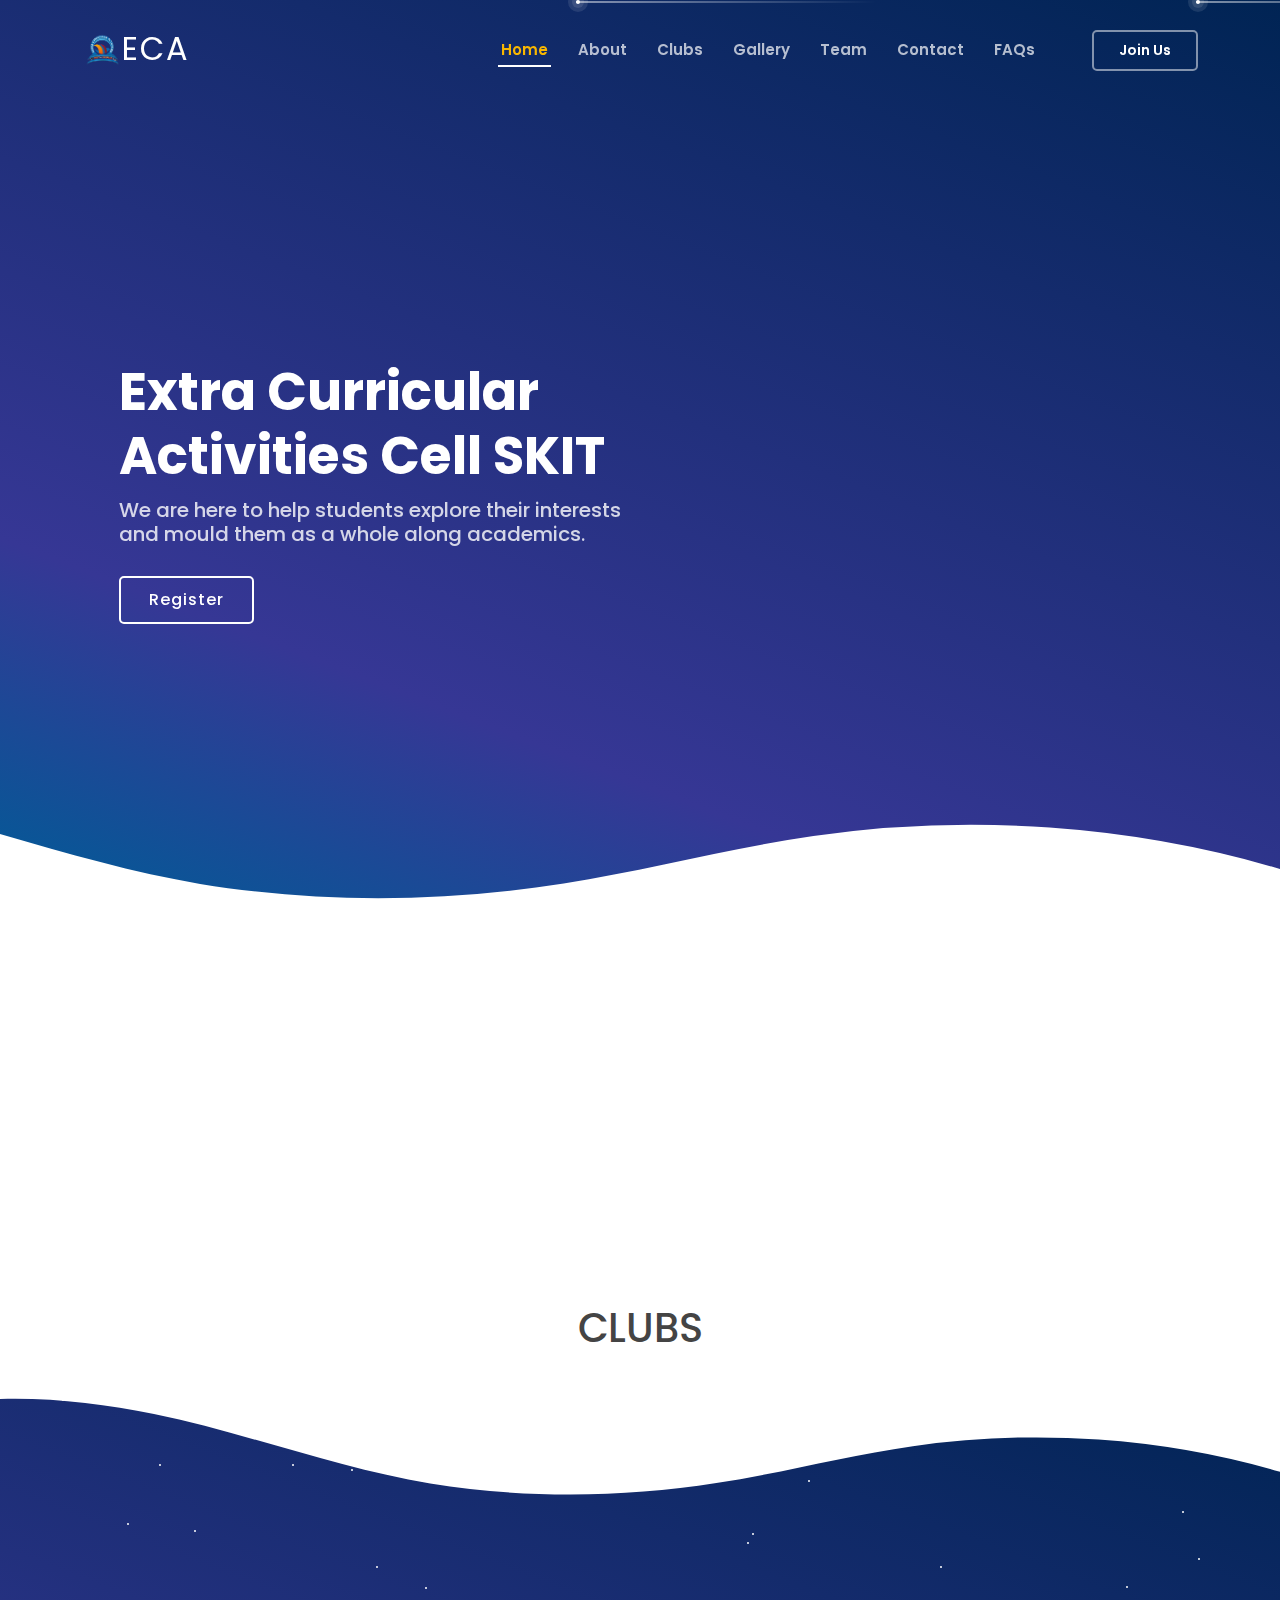
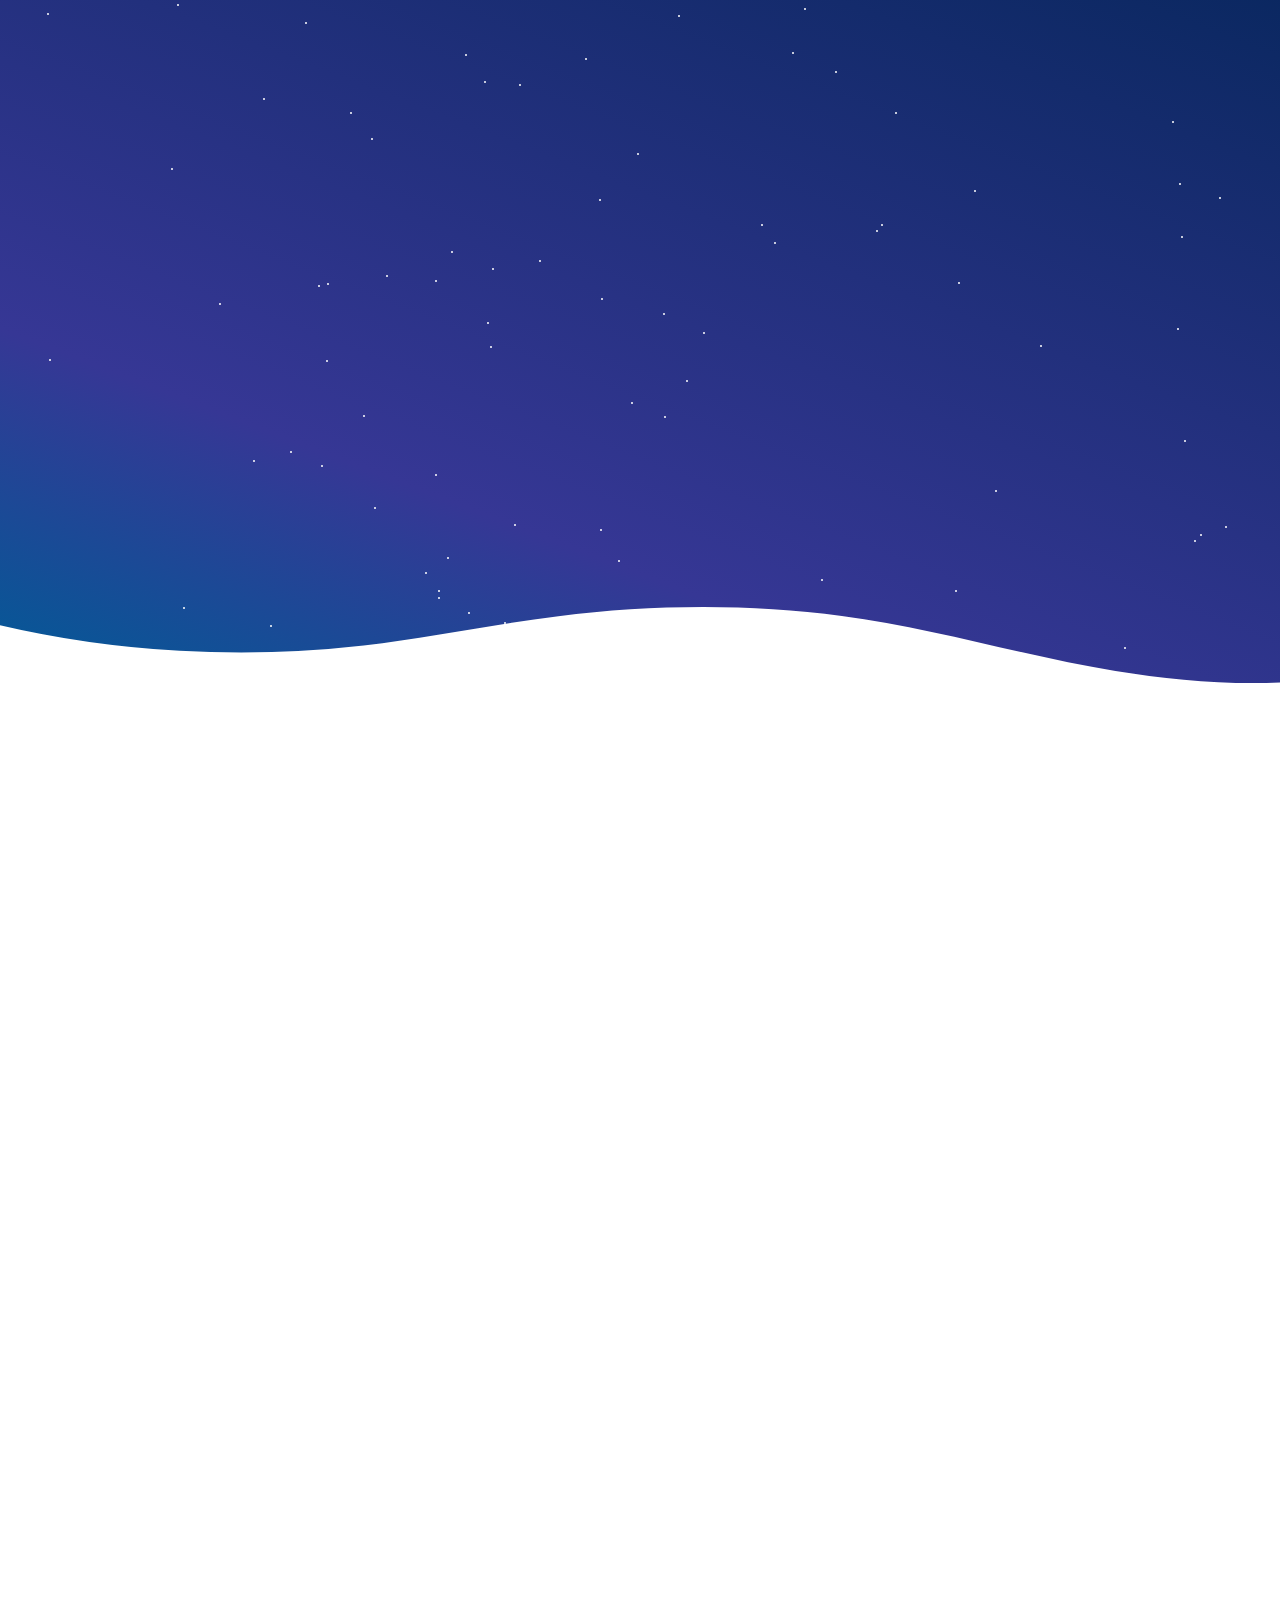
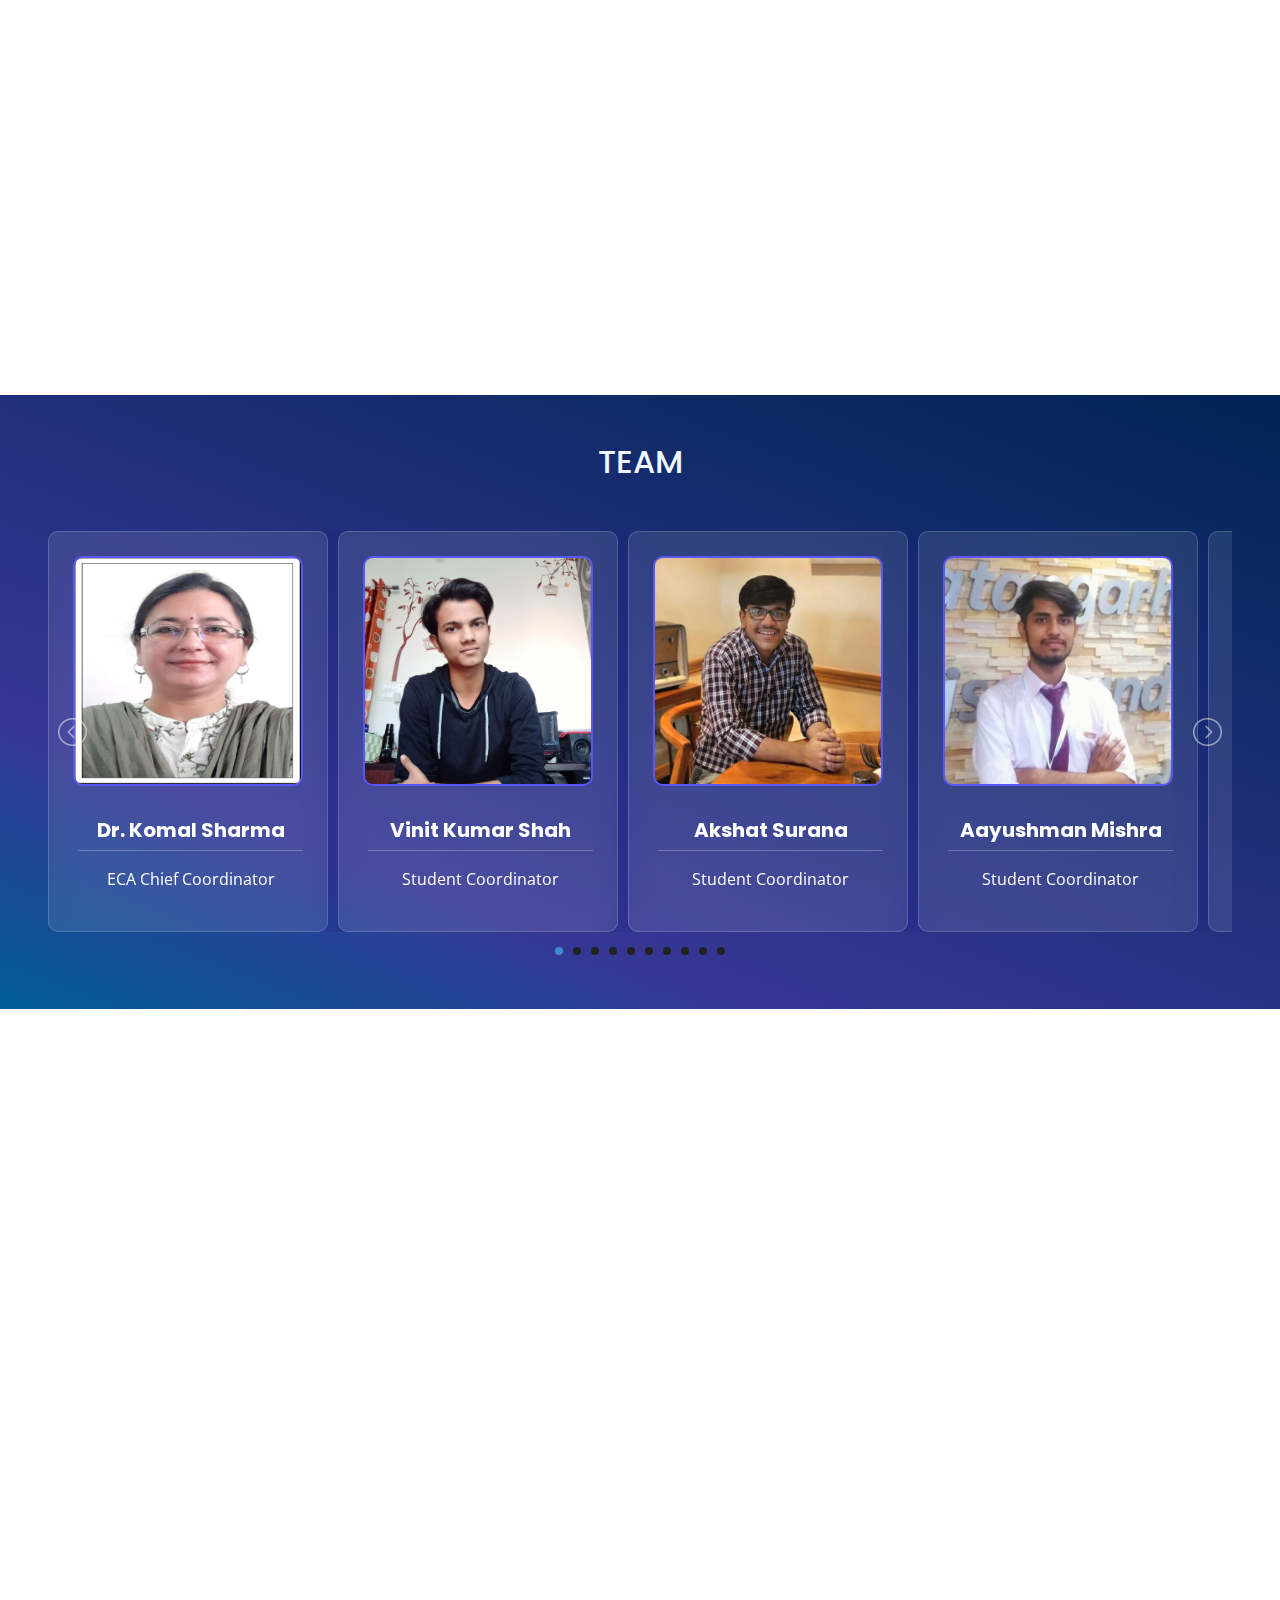
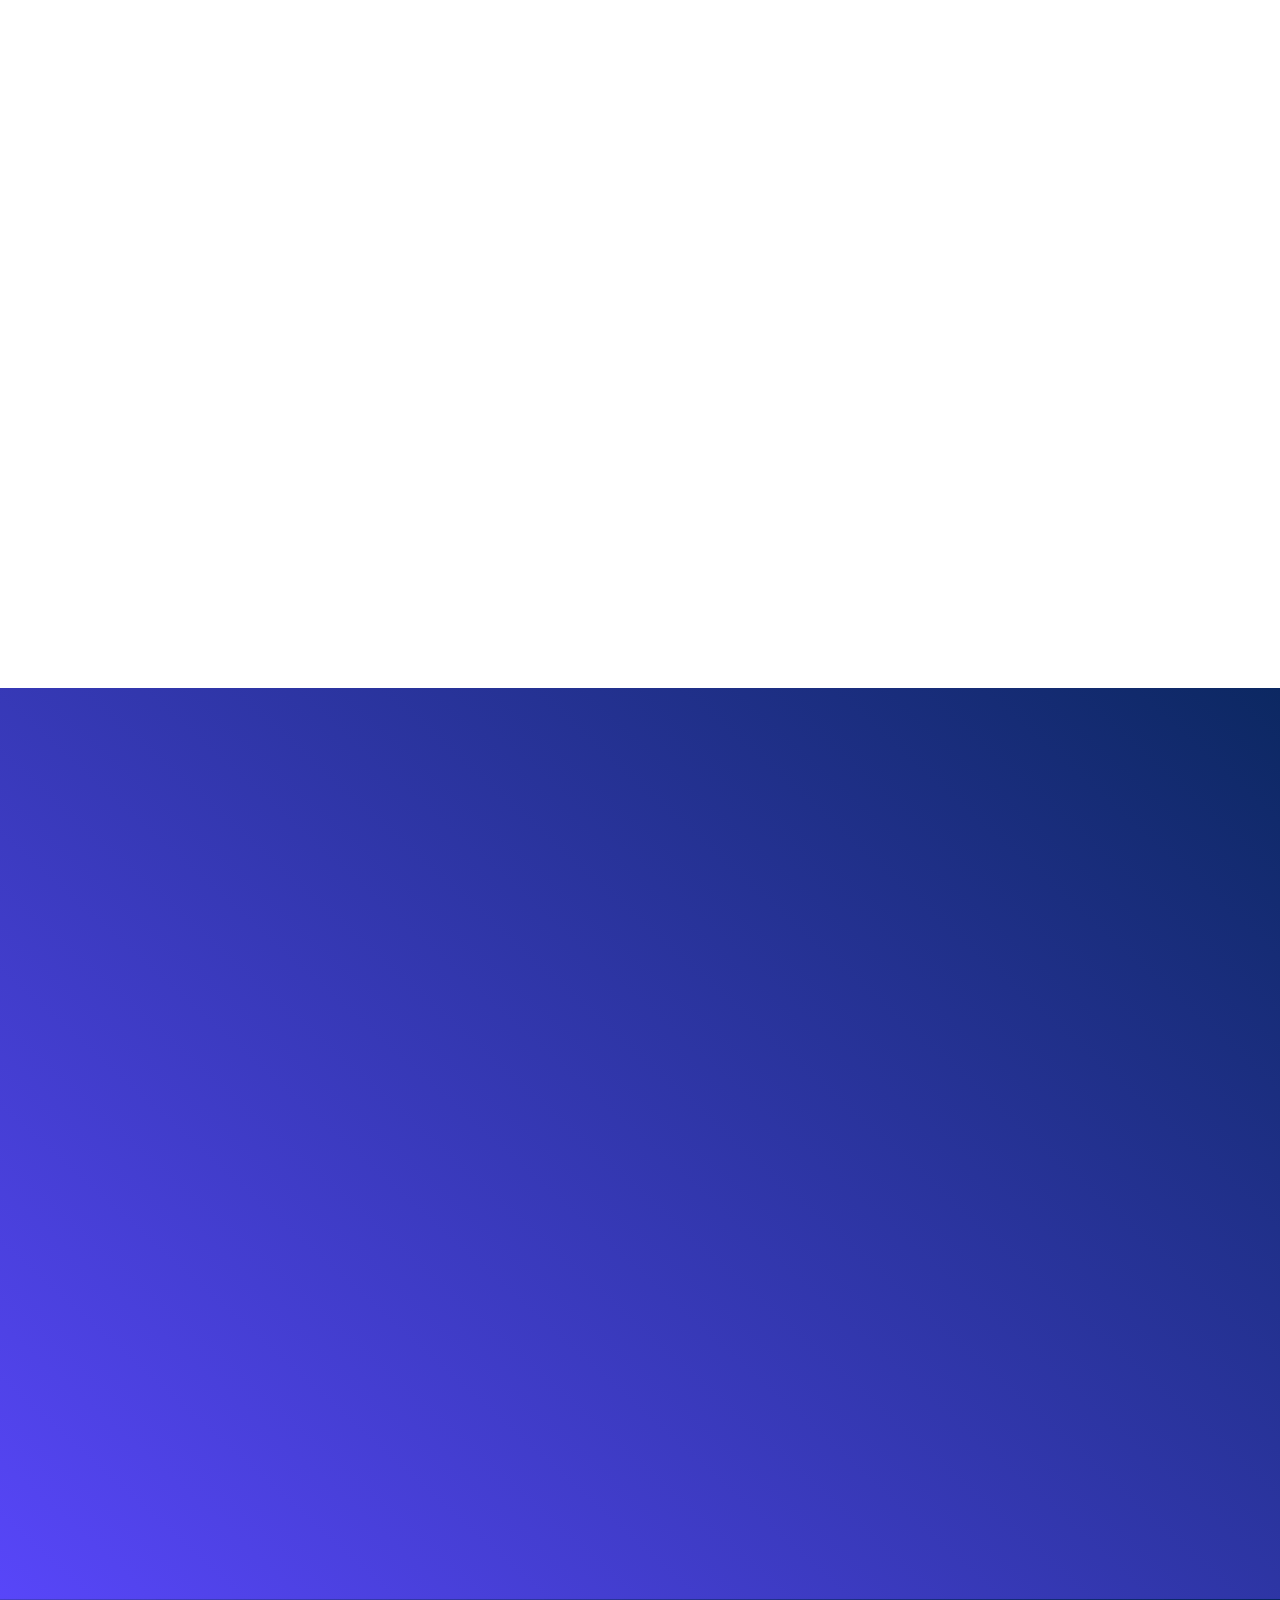
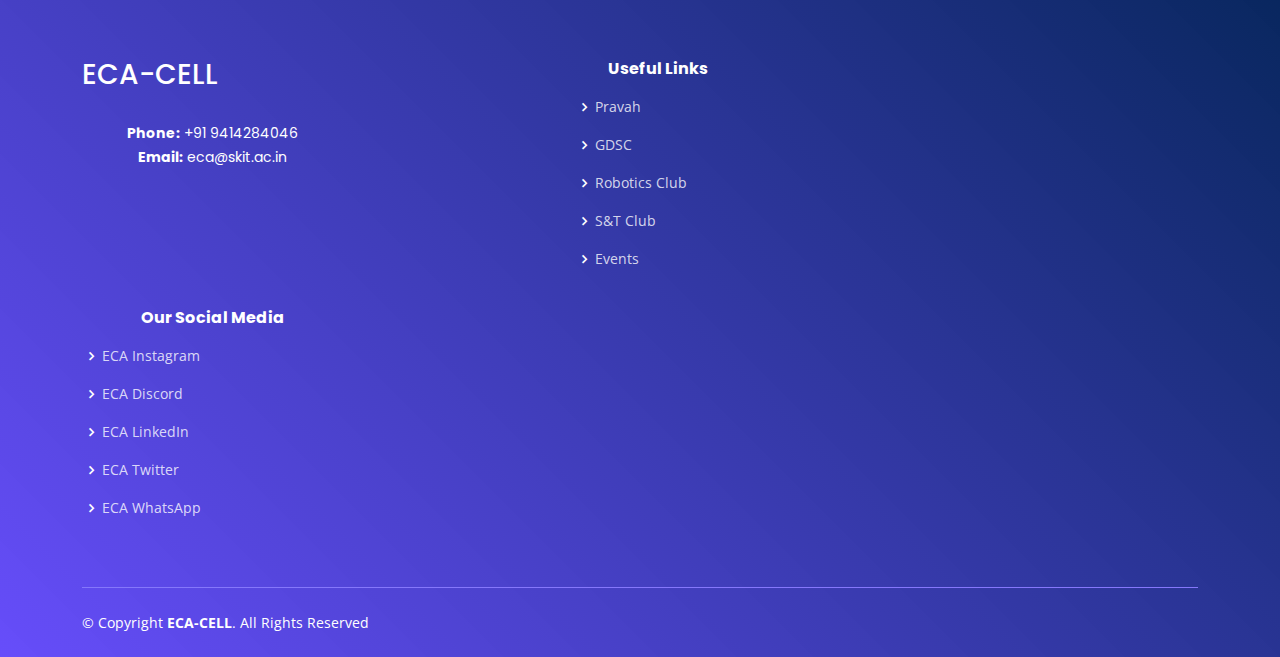
==== index.html @ aaf3c7bf "gallery changes" ====
<!DOCTYPE html>
<html lang="en">

<head>
    <meta charset="utf-8">
    <meta content="width=device-width, initial-scale=1.0" name="viewport">

    <title>ECA-Cell SKIT</title>
    <meta content="" name="description">
    <meta content="" name="keywords">
    <meta name="viewport" content="width=device-width, initial-scale=1">
    <link rel='stylesheet' href='https://cdnjs.cloudflare.com/ajax/libs/font-awesome/4.7.0/css/font-awesome.min.css'>
    <link rel='stylesheet' href='https://cdnjs.cloudflare.com/ajax/libs/animate.css/3.5.2/animate.min.css'>
    <link rel="stylesheet" href="./style.css">

    <!-- Favicons -->
    <link href="./pages/favicon.png" rel="icon">

    <!-- Google Fonts -->
    <link
        href="https://fonts.googleapis.com/css?family=Open+Sans:300,300i,400,400i,600,600i,700,700i|Roboto:300,300i,400,400i,500,500i,600,600i,700,700i|Poppins:300,300i,400,400i,500,500i,600,600i,700,700i"
        rel="stylesheet">

    <!-- Vendor CSS Files -->
    <link href="assets/vendor/aos/aos.css" rel="stylesheet">
    <link href="assets/vendor/bootstrap/css/bootstrap.min.css" rel="stylesheet">
    <link href="assets/vendor/bootstrap-icons/bootstrap-icons.css" rel="stylesheet">
    <link href="assets/vendor/boxicons/css/boxicons.min.css" rel="stylesheet">
    <link href="assets/vendor/glightbox/css/glightbox.min.css" rel="stylesheet">
    <link href="assets/vendor/swiper/swiper-bundle.min.css" rel="stylesheet">
    <link href="assets/vendor/gsap-public/" rel="stylesheet">
    <link rel="stylesheet" href="https://cdnjs.cloudflare.com/ajax/libs/gsap/1.19.0/TweenMax.min.js">
    <link rel="stylesheet" href="https://unpkg.com/swiper/swiper-bundle.min.css" />
    <link rel="stylesheet" href="assets/js/lightslider-master/src/css/lightslider.css">


    <!-- Template Main CSS File -->
    <link href="assets/css/style.css" rel="stylesheet">


</head>

<body>

    <!-- ======= Header ======= -->
    <header id="header" class="fixed-top ">
        <div class="container d-flex align-items-center justify-content-between">
            <h1 class="logo"><img src="pages/favicon.png"><a href="index.html">ECA</a></h1>
            <!-- Uncomment below if you prefer to use an image logo -->
            <!-- <a href="index.html" class="logo"><img src="assets/img/logo.png" alt="" class="img-fluid"></a>-->

            <nav id="navbar" class="navbar">
                <ul>
                    <li><a class="nav-link scrollto active" href="#hero">Home</a></li>
                    <li><a class="nav-link scrollto " href="#about">About</a></li>
                    <!-- <li><a class="nav-link scrollto" href="#services">Map & Calendar</a></li> -->
                    <li><a class="nav-link scrollto " href="#clubs">Clubs</a></li>
                    <!-- <li><a class="nav-link scrollto" href="#events">Events</a></li> -->
                    <li><a class="nav-link scrollto " href="#gallery">Gallery</a></li>
                    <li><a class="nav-link scrollto" href="#team">Team</a></li>
                    <li><a class="nav-link scrollto" href="#contact">Contact</a></li>
                    <li><a class="nav-link scrollto " href="#faq">FAQs</a></li>
                    <li><a class="getstarted scrollto" href="https://form.typeform.com/to/pr89X2r1">Join Us</a></li>
                </ul>
                <i class="bi bi-list mobile-nav-toggle"></i>
            </nav>
            <!-- .navbar -->

        </div>
    </header>
    <!-- End Header -->

    <!-- ======= Hero Section ======= -->
    <div>
        <section id="hero" class="d-flex align-items-center">
            <span class="stars"></span>
            <span class="stars"></span>
            <span class="stars"></span>
            <!-- {/* <span class="stars"></span> */}
    {/* <span class="stars"></span>
    <span class="stars"></span> */} -->
            <div class="container-fluid" data-aos="fade-up" data-aos-duration="2000">
                <div class="row justify-content-center">
                    <div
                        class="col-xl-5 col-lg-6 pt-3 pt-lg-0 order-2 order-lg-1 d-flex flex-column justify-content-center">
                        <h1>Extra Curricular Activities Cell SKIT</h1>
                        <h2>We are here to help students explore their interests and mould them as a whole along
                            academics.</h2>
                        <div><a href="https://form.typeform.com/to/pr89X2r1" class="btn-get-started ">Register</a></div>
                    </div>
                    <div class="col-xl-5 col-lg-7 order-1 order-lg-2 hero-img" data-aos="zoom-in" data-aos-delay="150">
                        <img src="assets/img/gif/Comp-1.gif" class="img-fluid animated" alt="" />
                    </div>
                </div>
            </div>
            <div class="custom-shape-divider-bottom-1632857348">
                <svg data-name="Layer 1" xmlns="http://www.w3.org/2000/svg" viewBox="0 0 1200 120"
                    preserveAspectRatio="none">
                    <path
                        d="M321.39,56.44c58-10.79,114.16-30.13,172-41.86,82.39-16.72,168.19-17.73,250.45-.39C823.78,31,906.67,72,985.66,92.83c70.05,18.48,146.53,26.09,214.34,3V0H0V27.35A600.21,600.21,0,0,0,321.39,56.44Z"
                        class="shape-fill"></path>
                </svg>
            </div>


        </section>
    </div>
    <!-- End Hero -->

    <!-- ======= About Section ======= -->
    <section id="about" class="gallery">
        <div class="container" data-aos="fade-up">

            <div class="section-title">
                <h2>About</h2>
                <p>Our motive at ECA is to help students explore their interests beyond academics and find like-minded
                    people which can help them accelerate their growth. Standing strong with more than 26 clubs, ECA
                    offers an array of choices for freshers <br>
                    Of the students | By the students | For the students <br>

                    We are Extra-Curricular Cell of SKIT!</p>
            </div>
        </div>
    </section>

    <!-- Map & Calendar -->
    <div class="swiper-pagination"></div>
    </div>


    <!-- <section id="services" class="services section-bg">
        <div class="container" data-aos="fade-up">

            <div class="section-title">
                <h2>MAP & CALENDAR</h2>
                <p></p>
            </div>

            <div class="row gx-6  " style="padding: 20px;margin: 10px;">

                <div class=" col-md-6 d-flex align-items-stretch" data-aos="zoom-in" data-aos-delay="100">

                    <div class="icon-box iconbox-red">
                        <div class="icon">
                            <svg width="100" height="100" viewBox="0 0 600 600" xmlns="http://www.w3.org/2000/svg">
                                <path stroke="none" stroke-width="0" fill="#ff0000"
                                    d="M300,521.0016835830174C376.1290562159157,517.8887921683347,466.0731472004068,529.7835943286574,510.70327084640275,468.03025145048787C554.3714126377745,407.6079735673963,508.03601936045806,328.9844924480964,491.2728898941984,256.3432110539036C474.5976632858925,184.082847569629,479.9380746630129,96.60480741107993,416.23090153303,58.64404602377083C348.86323505073057,18.502131276798302,261.93793281208167,40.57373210992963,193.5410806939664,78.93577620505333C130.42746243093433,114.334589627462,98.30271207620316,179.96522072025542,76.75703585869454,249.04625023123273C51.97151888228291,328.5150500222984,13.704378332031375,421.85034740162234,66.52175969318436,486.19268352777647C119.04800174914682,550.1803526380478,217.28368757567262,524.383925680826,300,521.0016835830174">
                                </path>
                            </svg>
                            <i class="bx bxl-dribbble"></i>
                        </div>

                        <a href="pages/map/index.html" style="color:black">
                            <h4>MAPS</h4>
                            <p>Get into the 3D SKIT world by clicking here and explore more!</p>
                        </a>

                    </div>

                </div>

                <div class=" col-md-6 d-flex align-items-stretch" data-aos="zoom-in" data-aos-delay="300">
                    <div class="icon-box iconbox-yellow">
                        <div class="icon">
                            <svg width="100" height="100" viewBox="0 0 600 600" xmlns="http://www.w3.org/2000/svg">
                                <path stroke="none" stroke-width="0" fill="#ffff00"
                                    d="M300,541.5067337569781C382.14930387511276,545.0595476570109,479.8736841581634,548.3450877840088,526.4010558755058,480.5488172755941C571.5218469581645,414.80211281144784,517.5187510058486,332.0715597781072,496.52539010469104,255.14436215662573C477.37192572678356,184.95920475031193,473.57363656557914,105.61284051026155,413.0603344069578,65.22779650032875C343.27470386102294,18.654635553484475,251.2091493199835,5.337323636656869,175.0934190732945,40.62881213300186C97.87086631185822,76.43348514350839,51.98124368387456,156.15599469081315,36.44837278890362,239.84606092416172C21.716077023791087,319.22268207091537,43.775223500013084,401.1760424656574,96.891909868211,461.97329694683043C147.22146801428983,519.5804099606455,223.5754009179313,538.201503339737,300,541.5067337569781">
                                </path>
                            </svg>
                            <i class="bx bx-tachometer"></i>
                        </div>

                        <a href="pages/Calender.html" style="color:black">
                            <h4>CALENDAR</h4>
                            <p>Now manage your schedules and events with easy click here!</p>
                        </a>
                    </div>
                </div>

            </div>
        </div>
    </section> -->
    <!-- Map & Calendar -->
    <!--============ CLUBS =========== -->
    <div>
        <div class='section-title'>

            <h1 style="text-align: center;">CLUBS</h1>
        </div>

        <section id="clubs" class="d-flex align-items-center">
            <div class="custom-shape-divider-top-1634300150">
                <svg data-name="Layer 1" xmlns="http://www.w3.org/2000/svg" viewBox="0 0 1200 120"
                    preserveAspectRatio="none">
                    <path
                        d="M985.66,92.83C906.67,72,823.78,31,743.84,14.19c-82.26-17.34-168.06-16.33-250.45.39-57.84,11.73-114,31.07-172,41.86A600.21,600.21,0,0,1,0,27.35V120H1200V95.8C1132.19,118.92,1055.71,111.31,985.66,92.83Z"
                        class="shape-fill"></path>
                </svg>
            </div>

            <div id="sky">
                <div class="container-fluid" data-aos="fade-up" data-aos-duration="2000">
                    <div class="row justify-content-center">
                        <div class="col-xl-5 col-lg-7 order-1 order-lg-2 hero-img" data-aos="zoom-in"
                            data-aos-delay="150">
                            <img src="assets/img/png/clubs.png" class="img-fluid animated" alt="" />
                        </div>
                        <div
                            class="col-xl-5 col-lg-6 pt-3 pt-lg-0 order-2 order-lg-1 d-flex flex-column justify-content-center">
                            <h1>CLUBS</h1>
                            <h2>Explore your interests with these communities</h2><br>
                            <div style="display: flex;
                            justify-content: center;
                            align-items: center;">
                                <a href="pages/clubs/clubs.html">
                                    <button class="card-btn">Join Now!</button>
                                </a>
                            </div>
                        </div>
                    </div>
                </div>
            </div>


            <div class="custom-shape-divider-bottom-1634300366">
                <svg data-name="Layer 1" xmlns="http://www.w3.org/2000/svg" viewBox="0 0 1200 120"
                    preserveAspectRatio="none">
                    <path
                        d="M985.66,92.83C906.67,72,823.78,31,743.84,14.19c-82.26-17.34-168.06-16.33-250.45.39-57.84,11.73-114,31.07-172,41.86A600.21,600.21,0,0,1,0,27.35V120H1200V95.8C1132.19,118.92,1055.71,111.31,985.66,92.83Z"
                        class="shape-fill"></path>
                </svg>
            </div>
        </section>
    </div>
    <!-- END CLUBS SECTION  -->
    <!-- ======= gallery Section ======= -->
    <section id="gallery" class="gallery">
        <div class="container" data-aos="fade-up">

            <div class="section-title">
                <h2>gallery</h2>
                <p>Magnam dolores commodi suscipit. Necessitatibus eius consequatur ex aliquid fuga eum quidem. Sit sint
                    consectetur velit. Quisquam quos quisquam cupiditate. Et nemo qui impedit suscipit alias ea. Quia
                    fugiat sit in iste officiis commodi
                    quidem hic quas.</p>
            </div>

            <div class="row">
                <div class="col-lg-12 d-flex justify-content-center">
                    <ul id="gallery-flters">
                        <li data-filter="*" class="filter-all filter-active">All</li>
                        <li data-filter=".filter-ori">ORIENTATION</li>
                        <li data-filter=".filter-naac">Naac</li>
                        <li data-filter=".filter-fl">Foot Loose</li>
                        <li data-filter=".filter-sp">Swacchata Pakhwada</li>
                        <li data-filter=".filter-mu">Meet Up</li>

                    </ul>
                </div>
            </div>
            <!-- <div class="col-lg-4 col-md-6 gallery-item filter-sp ">
                <a href="assets/img/png/e1.jpeg" data-gallery="galleryGallery" class="gallery-lightbox"
                    title="App 1">
                    <div class="gallery-wrap swiper-slide">
                        <img src="assets/img/png/insta_page.png" class="img-fluid" alt="">
                        <div class="gallery-info">
                        <h4>App 1</h4>
                        <p>App</p>
                    </div> 
                        <div class="gallery-links">
                        </div>
                    </div>
                </a>
            </div> -->

            <div class="row gallery-container">



                <div class="col-lg-4 col-md-6 gallery-item filter-sp filter-all ">
                    <a href="assets/img/png/e1.jpeg" data-gallery="galleryGallery" class="gallery-lightbox"
                        title="App 1">
                        <div class="gallery-wrap swiper-slide">
                            <img src="assets/img/png/e1.jpeg" class="img-fluid" alt="">
                            <!-- <div class="gallery-info">
                            <h4>App 1</h4>
                            <p>App</p>
                        </div> -->
                            <div class="gallery-links">
                            </div>
                        </div>
                    </a>
                </div>

                <div class="col-lg-4 col-md-6 gallery-item filter-mu  filter-all">
                    <a href="assets/img/png/meetups-1.jpeg" data-gallery="galleryGallery" class="gallery-lightbox"
                        title="Web 3">
                        <div class="gallery-wrap">
                            <img src="assets/img/png/meetups-1.jpeg" class="img-fluid" alt="">
                            <!-- <div class="gallery-info">
                            <h4>Web 3</h4>
                            <p>Web</p>
                        </div> -->
                            <div class="gallery-links">
                            </div>
                        </div>
                    </a>
                </div>

                <div class="col-lg-4 col-md-6 gallery-item filter-fl filter-all ">
                    <a href="assets/img/gallery/gallery-3.jpg" data-gallery="galleryGallery" class="gallery-lightbox"
                        title="App 2">
                        <div class="gallery-wrap">
                            <img src="assets/img/png/e3.jpeg" class="img-fluid" alt="">
                            <!-- <div class="gallery-info">
                            <h4>App 2</h4>
                            <p>App</p>
                        </div> -->
                            <div class="gallery-links">
                            </div>
                        </div>
                    </a>
                </div>

                <div class="col-lg-4 col-md-6 gallery-item filter-card filter-all filter-ori ">
                    <a href="assets/img/png/NEWS.jpeg" data-gallery="galleryGallery" class="gallery-lightbox"
                        title="Card 2">
                        <div class="gallery-wrap">
                            <img src="assets/img/png/news.jpeg" class="img-fluid" alt="">
                            <!-- <div class="gallery-info">
                            <h4>Card 2</h4>
                            <p>Card</p>
                        </div> -->
                            <div class="gallery-links">

                            </div>
                        </div>
                    </a>
                </div>
                <div class="col-lg-4 col-md-6 gallery-item filter-card filter-all ">
                    <a href="assets/img/png/NEWS.jpeg" data-gallery="galleryGallery" class="gallery-lightbox"
                        title="Card 2">
                        <div class="gallery-wrap">
                            <img src="assets/img/png/e4.jpeg" class="img-fluid" alt="">
                            <!-- <div class="gallery-info">
                            <h4>Card 2</h4>
                            <p>Card</p>
                        </div> -->
                            <div class="gallery-links">

                            </div>
                        </div>
                    </a>
                </div>
                <div class="col-lg-4 col-md-6 gallery-item filter-card filter-all filter-naac">
                    <a href="assets/img/png/NEWS.jpeg" data-gallery="galleryGallery" class="gallery-lightbox"
                        title="Card 2">
                        <div class="gallery-wrap">
                            <img src="assets/img/png/e5.jpeg" class="img-fluid" alt="">
                            <!-- <div class="gallery-info">
                            <h4>Card 2</h4>
                            <p>Card</p>
                        </div> -->
                            <div class="gallery-links">

                            </div>
                        </div>
                    </a>
                </div>

                <!-- nacc other photos  -->

                <!-- <div class="col-lg-4 col-md-6 gallery-item filter-card  filter-naac">
                    <a href="assets/img/png/NEWS.jpeg" data-gallery="galleryGallery" class="gallery-lightbox"
                        title="Card 2">
                        <div class="gallery-wrap">
                            <img src="assets/img/Gallary/Orientation/1.JPG" class="img-fluid" alt="">
                            <div class="gallery-info">
                            <h4>Card 2</h4>
                            <p>Card</p>
                        </div> 
                            <div class="gallery-links">

                            </div>
                        </div>
                    </a> 
                </div>-->
                <div class="col-lg-4 col-md-6 gallery-item filter-card  filter-naac">
                    <a href="assets/img/png/NEWS.jpeg" data-gallery="galleryGallery" class="gallery-lightbox"
                        title="Card 2">
                        <div class="gallery-wrap">
                            <img src="assets/img/Gallary/Orientation/2.JPG" class="img-fluid" alt="">
                            <!-- <div class="gallery-info">
                            <h4>Card 2</h4>
                            <p>Card</p>
                        </div> -->
                            <div class="gallery-links">

                            </div>
                        </div>
                    </a>
                </div><div class="col-lg-4 col-md-6 gallery-item filter-card  filter-naac">
                    <a href="assets/img/png/NEWS.jpeg" data-gallery="galleryGallery" class="gallery-lightbox"
                        title="Card 2">
                        <div class="gallery-wrap">
                            <img src="assets/img/Gallary/Orientation/3.JPG" class="img-fluid" alt="">
                            <!-- <div class="gallery-info">
                            <h4>Card 2</h4>
                            <p>Card</p>
                        </div> -->
                            <div class="gallery-links">

                            </div>
                        </div>
                    </a>
                </div>
                </div><div class="col-lg-4 col-md-6 gallery-item filter-card  filter-naac">
                    <a href="assets/img/png/NEWS.jpeg" data-gallery="galleryGallery" class="gallery-lightbox"
                        title="Card 2">
                        <div class="gallery-wrap">
                            <img src="assets/img/Gallary/Orientation/4.JPG" class="img-fluid" alt="">
                            <!-- <div class="gallery-info">
                            <h4>Card 2</h4>
                            <p>Card</p>
                        </div> -->
                            <div class="gallery-links">

                            </div>
                        </div>
                    </a>
                </div>






                <!-- <div class="col-lg-4 col-md-6 gallery-item filter-card ">
                <a href="assets/img/png/NEWS.jpeg" data-gallery="galleryGallery" class="gallery-lightbox"
                    title="Card 1">
                    <div class="gallery-wrap">
                        <img src="assets/img/png/e3.jpeg" class="img-fluid" alt="">
                        <div class="gallery-info">
                            <h4>Card 1</h4>
                            <p>Card</p>
                        </div>
                        <div class="gallery-links">

                        </div>
                    </div>
                </a>
            </div> -->

                <!-- <div class="col-lg-4 col-md-6 gallery-item filter-card ">
                <a href="assets/img/png/NEWS.jpeg" data-gallery="galleryGallery" class="gallery-lightbox"
                    title="Card 3">
                    <div class="gallery-wrap">
                        <img src="assets/img/png/NEWS.jpeg" class="img-fluid" alt="">
                        <div class="gallery-info">
                            <h4>Card 3</h4>
                            <p>Card</p>
                        </div>
                        <div class="gallery-links">
                        </div>
                    </div>
                </a>
            </div>

            <div class="col-lg-4 col-md-6 gallery-item filter-web ">
                <a href="assets/img/png/meetups-3.jpeg" data-gallery="galleryGallery" class="gallery-lightbox"
                    title="Web 3">
                    <div class="gallery-wrap">
                        <img src="assets/img/png/meetups-3.jpeg" class="img-fluid" alt="">
                        <div class="gallery-info">
                            <h4>Web 3</h4>
                            <p>Web</p>
                        </div>
                        <div class="gallery-links">
                        </div>
                    </div>
                </a>
            </div>

            <div class="col-lg-4 col-md-6 gallery-item filter-app ">
                <a href="assets/img/gallery/gallery-3.jpg" data-gallery="galleryGallery" class="gallery-lightbox"
                    title="App 2">
                    <div class="gallery-wrap">
                        <img src="assets/img/png/events.jpeg" class="img-fluid" alt="">
                        <div class="gallery-info">
                            <h4>App 2</h4>
                            <p>App</p>
                        </div>
                        <div class="gallery-links">
                        </div>
                    </div>
                </a>
            </div> -->
            </div>


        </div>
    </section>
    <!-- End gallery Section -->

    <!-- <section id="events" class="services section-bg">
        <div class="container" data-aos="fade-up">

            <div class="section-title" id="events">
                <h2>Events</h2>
                <p></p>
            </div>

            <div class="row gx-6  " style="padding: 20px;margin: 10px;">

                <div class=" col-md-6 d-flex align-items-stretch" data-aos="zoom-in" data-aos-delay="100">

                    <div class="icon-box iconbox-blue">
                        <div class="icon">
                            <svg width="100" height="100" viewBox="0 0 600 600" xmlns="http://www.w3.org/2000/svg">
                                <path stroke="none" stroke-width="0" fill="#0000ff"
                                    d="M300,521.0016835830174C376.1290562159157,517.8887921683347,466.0731472004068,529.7835943286574,510.70327084640275,468.03025145048787C554.3714126377745,407.6079735673963,508.03601936045806,328.9844924480964,491.2728898941984,256.3432110539036C474.5976632858925,184.082847569629,479.9380746630129,96.60480741107993,416.23090153303,58.64404602377083C348.86323505073057,18.502131276798302,261.93793281208167,40.57373210992963,193.5410806939664,78.93577620505333C130.42746243093433,114.334589627462,98.30271207620316,179.96522072025542,76.75703585869454,249.04625023123273C51.97151888228291,328.5150500222984,13.704378332031375,421.85034740162234,66.52175969318436,486.19268352777647C119.04800174914682,550.1803526380478,217.28368757567262,524.383925680826,300,521.0016835830174">
                                </path>
                            </svg>
                            <i class="bx bxl-dribbble"></i>
                        </div>

                        <a href="pages/events.html" style="color:black">
                            <h4>UPCOMING EVENTS</h4>
                            <p>Get all geared for these upcoming events!</p>
                        </a>

                    </div>

                </div>

                <div class=" col-md-6 d-flex align-items-stretch" data-aos="zoom-in" data-aos-delay="300">
                    <div class="icon-box iconbox-pink">
                        <div class="icon">
                            <svg width="100" height="100" viewBox="0 0 600 600" xmlns="http://www.w3.org/2000/svg">
                                <path stroke="none" stroke-width="0" fill="#00ff00"
                                    d="M300,541.5067337569781C382.14930387511276,545.0595476570109,479.8736841581634,548.3450877840088,526.4010558755058,480.5488172755941C571.5218469581645,414.80211281144784,517.5187510058486,332.0715597781072,496.52539010469104,255.14436215662573C477.37192572678356,184.95920475031193,473.57363656557914,105.61284051026155,413.0603344069578,65.22779650032875C343.27470386102294,18.654635553484475,251.2091493199835,5.337323636656869,175.0934190732945,40.62881213300186C97.87086631185822,76.43348514350839,51.98124368387456,156.15599469081315,36.44837278890362,239.84606092416172C21.716077023791087,319.22268207091537,43.775223500013084,401.1760424656574,96.891909868211,461.97329694683043C147.22146801428983,519.5804099606455,223.5754009179313,538.201503339737,300,541.5067337569781">
                                </path>
                            </svg>
                            <i class="bx bx-tachometer"></i>
                        </div>

                        <a href="pages/events.html" style="color:black">
                            <h4>PAST EVENTS</h4>
                            <p>Get a sneak-peek into the cool events!</p>
                        </a>
                    </div>
                </div>

            </div>

        </div>
    </section> -->
    <!-- End About Section -->

    <!-- ======= TEAM Section ======= -->
    <section id="team" class="team p-5">
        <h2 style="text-align: center;color: aliceblue; margin-bottom: 50px;">TEAM</h2>
        <ul id="autoWidth" class="cs-hidden">
            <!-- ITEM 1 -->
            <li class="item-a">
                <div class="col-md-4 glass p-4 pt-4 " style="width: 280px;">
                    <!-- <div class="top-container"> -->
                    <img src="assets/img/about img/Untitled design/0.jpg" class="img-fluid profile-image" width="100%">
                    <br><br>
                    <div class="ml-5" style="margin-left: 5px;">
                        <h4 class="name">Dr. Komal Sharma</h4>
                        <hr>
                        <p>ECA Chief Coordinator
                        </p>
                    </div>
                </div>
            </li>
            <!-- ITEM 2 -->
            <li class="item-a">
                <div class="col-md-4 glass p-4 pt-4 " style="width: 280px;">
                    <!-- <div class="top-container"> -->
                    <img src="assets/img/teamcr/Vinit Kumar Shah.jpg" class="img-fluid profile-image" width="100%">
                    <br><br>
                    <div class="ml-5" style="margin-left: 5px;">
                        <h4 class="name">Vinit Kumar Shah</h4>
                        <hr>
                        <p>Student Coordinator
                        </p>
                    </div>
                </div>
            </li>
            <li class="item-a">
                <div class="col-md-4 glass p-4 pt-4 " style="width: 280px;">
                    <!-- <div class="top-container"> -->
                    <img src="assets/img/about img/1.png" class="img-fluid profile-image" width="100%">
                    <br><br>
                    <div class="ml-5" style="margin-left: 5px;">
                        <h4 class="name">Akshat Surana</h4>
                        <hr>
                        <p>Student Coordinator
                        </p>
                    </div>
                </div>
            </li>
            <li class="item-a">
                <div class="col-md-4 glass p-4 pt-4 " style="width: 280px;">
                    <!-- <div class="top-container"> -->
                    <img src="assets/img/about img/2.png" class="img-fluid profile-image" width="100%">
                    <br><br>
                    <div class="ml-5" style="margin-left: 5px;">
                        <h4 class="name">Aayushman Mishra</h4>
                        <hr>
                        <p>Student Coordinator
                        </p>
                    </div>
                </div>
            </li>
            <li class="item-a">
                <div class="col-md-4 glass p-4 pt-4 " style="width: 280px;">
                    <!-- <div class="top-container"> -->
                    <img src="assets/img/about img/3.png" class="img-fluid profile-image" width="100%">
                    <br><br>
                    <div class="ml-5" style="margin-left: 5px;">
                        <h4 class="name">Divyanshi Bhardwaj</h4>
                        <hr>
                        <p>Student Coordinator
                        </p>
                    </div>
                </div>
            </li>
          
            <!-- ITEM 3 -->
            <li class="item-a">
                <div class="col-md-4 glass p-4 pt-4 " style="width: 280px;">
                    <!-- <div class="top-container"> -->
                    <img src="assets/img/about img/4.png" class="img-fluid profile-image" width="100%">
                    <br><br>
                    <div class="ml-5" style="margin-left: 5px;">
                        <h4 class="name">Abhishek Sharma</h4>
                        <hr>
                        <p>Core Team
                        </p>
                    </div>
                </div>
            </li>
            <!-- ITEM 3 -->
            <li class="item-a">
                <div class="col-md-4 glass p-4 pt-4 " style="width: 280px;">
                    <!-- <div class="top-container"> -->
                    <img src="assets/img/about img/5.png" class="img-fluid profile-image" width="100%">
                    <br><br>
                    <div class="ml-5" style="margin-left: 5px;">
                        <h4 class="name">Jatin Sinwaria</h4>
                        <hr>
                        <p>Core Team
                        </p>
                    </div>
                </div>
            </li>
            <!-- ITEM 3 -->
            <li class="item-a">
                <div class="col-md-4 glass p-4 pt-4 " style="width: 280px;">
                    <!-- <div class="top-container"> -->
                    <img src="assets/img/about img/6.png" class="img-fluid profile-image" width="100%">
                    <br><br>
                    <div class="ml-5" style="margin-left: 5px;">
                        <h4 class="name">Kanishk Bhardwaj</h4>
                        <hr>
                        <p>Core Team
                        </p>
                    </div>
                </div>
            </li>
            <!-- ITEM 3 -->
            <li class="item-a">
                <div class="col-md-4 glass p-4 pt-4 " style="width: 280px;">
                    <!-- <div class="top-container"> -->
                    <img src="assets/img/about img/7.png" class="img-fluid profile-image" width="100%">
                    <br><br>
                    <div class="ml-5" style="margin-left: 5px;">
                        <h4 class="name">Kartik Nemiwal</h4>
                        <hr>
                        <p>Core Team
                        </p>
                    </div>
                </div>
            </li>
            <!-- ITEM 3 -->
            <li class="item-a">
                <div class="col-md-4 glass p-4 pt-4 " style="width: 280px;">
                    <!-- <div class="top-container"> -->
                    <img src="assets/img/about img/9.png" class="img-fluid profile-image" width="100%">
                    <br><br>
                    <div class="ml-5" style="margin-left: 5px;">
                        <h4 class="name">Aryan Ojha</h4>
                        <hr>
                        <p>Core Team
                        </p>
                    </div>
                </div>

        </ul>
    </section>
    <!-- End TEAM Section -->










    <!-- ======= Contact Section ======= -->
    <section id="contact" class="contact section-bg">
        <div class="container" data-aos="fade-up">

            <div class="section-title">
                <h2>Contact</h2>
            </div>

            <div class="row1 row gx-6 " style="margin: 10px;">

                <!-- <div class=" col-md-6 d-flex align-items-stretch" data-aos="zoom-in" data-aos-delay="100">

                </div> -->
                <div class="column1   card-container1">
                    <header class="header">
                        <div class="profile-picture">
                            <img class="profile_background" src="assets/img/png/Discord_Background.jpg" alt="">
                        </div>
                    </header>
                    <main class="main">

                        <h1 class="profession">
                            DISCORD
                        </h1>
                        <!-- <h5 style="color: rgb(170, 170, 170); font-weight: 50;font-size: 18px;">About -->
                        <!-- akjdkasjdhaskdjaksdh <br>aksdkajshdkajshdkasd <br> akjsdkajhsdkads <br>akjsdkasjhdkasd </h5> -->
                        <div class="card-buttons">

                            <button class="card-btn"> <a href="https://ecaskit.page.link/Discord">JOIN</a> </button>
                        </div>
                        <section class="section" style="padding-bottom: 2px;padding-top: 10px;">
                            <iframe src="https://discord.com/widget?id=865981625783156776&theme=dark" width="300"
                                height="550" allowtransparency="true" frameborder="0"
                                sandbox="allow-popups allow-popups-to-escape-sandbox allow-same-origin allow-scripts"></iframe>
                        </section>

                    </main>

                </div>


                <div class="column1   card-container2">
                    <header class="header">
                        <div class="profile-picture">
                            <img class="profile_background" src="assets/img/png/Instagram_bg.png" alt="">
                        </div>
                    </header>
                    <main class="main">

                        <h1 class="profession">
                            INSTAGRAM</h1>
                        <!-- <h5 style="color: rgb(170, 170, 170); font-weight: 50;font-size: 18px;">
                            akjdkasjdhaskdjaksdh <br>aksdkajshdkajshdkasd <br> akjsdkajhsdkads <br>akjsdkasjhdkasd </h5> -->

                        <div class="card-buttons">

                            <button class="card-btn"> <a href="https://www.instagram.com/eca_skit/">FOLLOW</a> </button>
                        </div>
                        <section class="section" style="padding-bottom: 2px;padding-top: 10px;">
                            <blockquote class="instagram-media"
                                data-instgrm-permalink="https://www.instagram.com/p/Ckf6JIYqe5p/?utm_source=ig_embed&amp;utm_campaign=loading"
                                data-instgrm-version="14"
                                style=" background:#FFF; border:0; border-radius:3px; box-shadow:0 0 1px 0 rgba(0,0,0,0.5),0 1px 10px 0 rgba(0,0,0,0.15); margin: 1px; max-width:540px; min-width:286px; padding:0; width:97.375%; width:-webkit-calc(100% - 3px); width:calc(100% - 2px);">
                                <div style="padding:16px">
                                    <a href="https://www.instagram.com/p/Ckf6JIYqe5p/?utm_source=ig_embed&amp;utm_campaign=loading"
                                        style=" background:#FFFFFF; line-height:0; padding:0 0; text-align:center; text-decoration:none; width:100%;"
                                        target="_blank">
                                        <div style=" display: flex; flex-direction: row; align-items: center;">
                                            <div
                                                style="background-color: #F4F4F4; border-radius: 50%; flex-grow: 0; height: 40px; margin-right: 14px; width: 40px;">
                                            </div>
                                            <div
                                                style="display: flex; flex-direction: column; flex-grow: 1; justify-content: center;">
                                                <div
                                                    style=" background-color: #F4F4F4; border-radius: 4px; flex-grow: 0; height: 14px; margin-bottom: 6px; width: 100px;">
                                                </div>
                                                <div
                                                    style=" background-color: #F4F4F4; border-radius: 4px; flex-grow: 0; height: 14px; width: 60px;">
                                                </div>
                                            </div>
                                        </div>
                                        <div style="padding: 19% 0;"></div>
                                        <div style="display:block; height:50px; margin:0 auto 12px; width:50px;"><svg
                                                width="50px" height="50px" viewBox="0 0 60 60" version="1.1"
                                                xmlns="https://www.w3.org/2000/svg"
                                                xmlns:xlink="https://www.w3.org/1999/xlink">
                                                <g stroke="none" stroke-width="1" fill="none" fill-rule="evenodd">
                                                    <g transform="translate(-511.000000, -20.000000)" fill="#000000">
                                                        <g>
                                                            <path
                                                                d="M556.869,30.41 C554.814,30.41 553.148,32.076 553.148,34.131 C553.148,36.186 554.814,37.852 556.869,37.852 C558.924,37.852 560.59,36.186 560.59,34.131 C560.59,32.076 558.924,30.41 556.869,30.41 M541,60.657 C535.114,60.657 530.342,55.887 530.342,50 C530.342,44.114 535.114,39.342 541,39.342 C546.887,39.342 551.658,44.114 551.658,50 C551.658,55.887 546.887,60.657 541,60.657 M541,33.886 C532.1,33.886 524.886,41.1 524.886,50 C524.886,58.899 532.1,66.113 541,66.113 C549.9,66.113 557.115,58.899 557.115,50 C557.115,41.1 549.9,33.886 541,33.886 M565.378,62.101 C565.244,65.022 564.756,66.606 564.346,67.663 C563.803,69.06 563.154,70.057 562.106,71.106 C561.058,72.155 560.06,72.803 558.662,73.347 C557.607,73.757 556.021,74.244 553.102,74.378 C549.944,74.521 548.997,74.552 541,74.552 C533.003,74.552 532.056,74.521 528.898,74.378 C525.979,74.244 524.393,73.757 523.338,73.347 C521.94,72.803 520.942,72.155 519.894,71.106 C518.846,70.057 518.197,69.06 517.654,67.663 C517.244,66.606 516.755,65.022 516.623,62.101 C516.479,58.943 516.448,57.996 516.448,50 C516.448,42.003 516.479,41.056 516.623,37.899 C516.755,34.978 517.244,33.391 517.654,32.338 C518.197,30.938 518.846,29.942 519.894,28.894 C520.942,27.846 521.94,27.196 523.338,26.654 C524.393,26.244 525.979,25.756 528.898,25.623 C532.057,25.479 533.004,25.448 541,25.448 C548.997,25.448 549.943,25.479 553.102,25.623 C556.021,25.756 557.607,26.244 558.662,26.654 C560.06,27.196 561.058,27.846 562.106,28.894 C563.154,29.942 563.803,30.938 564.346,32.338 C564.756,33.391 565.244,34.978 565.378,37.899 C565.522,41.056 565.552,42.003 565.552,50 C565.552,57.996 565.522,58.943 565.378,62.101 M570.82,37.631 C570.674,34.438 570.167,32.258 569.425,30.349 C568.659,28.377 567.633,26.702 565.965,25.035 C564.297,23.368 562.623,22.342 560.652,21.575 C558.743,20.834 556.562,20.326 553.369,20.18 C550.169,20.033 549.148,20 541,20 C532.853,20 531.831,20.033 528.631,20.18 C525.438,20.326 523.257,20.834 521.349,21.575 C519.376,22.342 517.703,23.368 516.035,25.035 C514.368,26.702 513.342,28.377 512.574,30.349 C511.834,32.258 511.326,34.438 511.181,37.631 C511.035,40.831 511,41.851 511,50 C511,58.147 511.035,59.17 511.181,62.369 C511.326,65.562 511.834,67.743 512.574,69.651 C513.342,71.625 514.368,73.296 516.035,74.965 C517.703,76.634 519.376,77.658 521.349,78.425 C523.257,79.167 525.438,79.673 528.631,79.82 C531.831,79.965 532.853,80.001 541,80.001 C549.148,80.001 550.169,79.965 553.369,79.82 C556.562,79.673 558.743,79.167 560.652,78.425 C562.623,77.658 564.297,76.634 565.965,74.965 C567.633,73.296 568.659,71.625 569.425,69.651 C570.167,67.743 570.674,65.562 570.82,62.369 C570.966,59.17 571,58.147 571,50 C571,41.851 570.966,40.831 570.82,37.631">
                                                            </path>
                                                        </g>
                                                    </g>
                                                </g>
                                            </svg></div>
                                        <div style="padding-top: 8px;">
                                            <div
                                                style=" color:#3897f0; font-family:Arial,sans-serif; font-size:14px; font-style:normal; font-weight:550; line-height:18px;">
                                                View this post on Instagram</div>
                                        </div>
                                        <div style="padding: 12.5% 0;"></div>
                                        <div
                                            style="display: flex; flex-direction: row; margin-bottom: 14px; align-items: center;">
                                            <div>
                                                <div
                                                    style="background-color: #F4F4F4; border-radius: 50%; height: 12.5px; width: 12.5px; transform: translateX(0px) translateY(7px);">
                                                </div>
                                                <div
                                                    style="background-color: #F4F4F4; height: 12.5px; transform: rotate(-45deg) translateX(3px) translateY(1px); width: 12.5px; flex-grow: 0; margin-right: 14px; margin-left: 2px;">
                                                </div>
                                                <div
                                                    style="background-color: #F4F4F4; border-radius: 50%; height: 12.5px; width: 12.5px; transform: translateX(9px) translateY(-18px);">
                                                </div>
                                            </div>
                                            <div style="margin-left: 8px;">
                                                <div
                                                    style=" background-color: #F4F4F4; border-radius: 50%; flex-grow: 0; height: 20px; width: 20px;">
                                                </div>
                                                <div
                                                    style=" width: 0; height: 0; border-top: 2px solid transparent; border-left: 6px solid #f4f4f4; border-bottom: 2px solid transparent; transform: translateX(16px) translateY(-4px) rotate(30deg)">
                                                </div>
                                            </div>
                                            <div style="margin-left: auto;">
                                                <div
                                                    style=" width: 0px; border-top: 8px solid #F4F4F4; border-right: 8px solid transparent; transform: translateY(16px);">
                                                </div>
                                                <div
                                                    style=" background-color: #F4F4F4; flex-grow: 0; height: 12px; width: 16px; transform: translateY(-4px);">
                                                </div>
                                                <div
                                                    style=" width: 0; height: 0; border-top: 8px solid #F4F4F4; border-left: 8px solid transparent; transform: translateY(-4px) translateX(8px);">
                                                </div>
                                            </div>
                                        </div>
                                        <div
                                            style="display: flex; flex-direction: column; flex-grow: 1; justify-content: center; margin-bottom: 24px;">
                                            <div
                                                style=" background-color: #F4F4F4; border-radius: 4px; flex-grow: 0; height: 14px; margin-bottom: 6px; width: 224px;">
                                            </div>
                                            <div
                                                style=" background-color: #F4F4F4; border-radius: 4px; flex-grow: 0; height: 14px; width: 144px;">
                                            </div>
                                        </div>
                                    </a>
                                    <p
                                        style=" color:#c9c8cd; font-family:Arial,sans-serif; font-size:14px; line-height:17px; margin-bottom:0; margin-top:8px; overflow:hidden; padding:8px 0 7px; text-align:center; text-overflow:ellipsis; white-space:nowrap;">
                                        <a href="https://www.instagram.com/p/CWeobn2qRbC/?utm_source=ig_embed&amp;utm_campaign=loading"
                                            style=" color:#c9c8cd; font-family:Arial,sans-serif; font-size:14px; font-style:normal; font-weight:normal; line-height:17px; text-decoration:none;"
                                            target="_blank">A post shared by OFFICIAL ACCOUNT OF ECA SKIT
                                            (@eca_skit)</a>
                                    </p>
                                </div>
                            </blockquote>
                            <script async src="//www.instagram.com/embed.js"></script>


                        </section>

                    </main>

                </div>



            </div>

            <div class=" col-md-6 d-flex align-items-stretch" data-aos="zoom-in" data-aos-delay="300">

            </div>

        </div>


        </div>
    </section>

    <!-- ======= Frequently Asked Questions Section ======= -->
    <section id="faq" class="faq">
        <div class="container" data-aos="fade-up">

            <div class="section-title">
                <h2>Frequently Asked Questions</h2>
                <p>Magnam dolores commodi suscipit. Necessitatibus eius consequatur ex aliquid fuga eum quidem. Sit sint
                    consectetur velit. Quisquam quos quisquam cupiditate. Et nemo qui impedit suscipit alias ea. Quia
                    fugiat sit in iste officiis commodi
                    quidem hic quas.</p>
            </div>

            <div class="faq-list">
                <ul>
                    <li data-aos="fade-up" data-aos="fade-up" data-aos-delay="100">
                        <i class="bx bx-help-circle icon-help"></i> <a data-bs-toggle="collapse" class="collapse"
                            data-bs-target="#faq-list-1">Non consectetur a erat nam at lectus urna duis? <i
                                class="bx bx-chevron-down icon-show"></i><i class="bx bx-chevron-up icon-close"></i></a>
                        <div id="faq-list-1" class="collapse show" data-bs-parent=".faq-list">
                            <p>
                                Feugiat pretium nibh ipsum consequat. Tempus iaculis urna id volutpat lacus laoreet non
                                curabitur gravida. Venenatis lectus magna fringilla urna porttitor rhoncus dolor purus
                                non.
                            </p>
                        </div>
                    </li>

                    <li data-aos="fade-up" data-aos-delay="200">
                        <i class="bx bx-help-circle icon-help"></i> <a data-bs-toggle="collapse"
                            data-bs-target="#faq-list-2" class="collapsed">Feugiat scelerisque varius morbi enim nunc?
                            <i class="bx bx-chevron-down icon-show"></i><i class="bx bx-chevron-up icon-close"></i></a>
                        <div id="faq-list-2" class="collapse" data-bs-parent=".faq-list">
                            <p>
                                Dolor sit amet consectetur adipiscing elit pellentesque habitant morbi. Id interdum
                                velit laoreet id donec ultrices. Fringilla phasellus faucibus scelerisque eleifend donec
                                pretium. Est pellentesque elit ullamcorper dignissim. Mauris ultrices eros in
                                cursus turpis massa tincidunt dui.
                            </p>
                        </div>
                    </li>

                    <li data-aos="fade-up" data-aos-delay="300">
                        <i class="bx bx-help-circle icon-help"></i> <a data-bs-toggle="collapse"
                            data-bs-target="#faq-list-3" class="collapsed">Dolor sit amet consectetur adipiscing elit?
                            <i class="bx bx-chevron-down icon-show"></i><i class="bx bx-chevron-up icon-close"></i></a>
                        <div id="faq-list-3" class="collapse" data-bs-parent=".faq-list">
                            <p>
                                Eleifend mi in nulla posuere sollicitudin aliquam ultrices sagittis orci. Faucibus
                                pulvinar elementum integer enim. Sem nulla pharetra diam sit amet nisl suscipit. Rutrum
                                tellus pellentesque eu tincidunt. Lectus urna duis convallis convallis tellus. Urna
                                molestie at elementum eu facilisis sed odio morbi quis
                            </p>
                        </div>
                    </li>

                    <li data-aos="fade-up" data-aos-delay="400">
                        <i class="bx bx-help-circle icon-help"></i> <a data-bs-toggle="collapse"
                            data-bs-target="#faq-list-4" class="collapsed">Tempus quam pellentesque nec nam aliquam sem
                            et tortor consequat? <i class="bx bx-chevron-down icon-show"></i><i
                                class="bx bx-chevron-up icon-close"></i></a>
                        <div id="faq-list-4" class="collapse" data-bs-parent=".faq-list">
                            <p>
                                Molestie a iaculis at erat pellentesque adipiscing commodo. Dignissim suspendisse in est
                                ante in. Nunc vel risus commodo viverra maecenas accumsan. Sit amet nisl suscipit
                                adipiscing bibendum est. Purus gravida quis blandit turpis cursus in.
                            </p>
                        </div>
                    </li>

                    <li data-aos="fade-up" data-aos-delay="500">
                        <i class="bx bx-help-circle icon-help"></i> <a data-bs-toggle="collapse"
                            data-bs-target="#faq-list-5" class="collapsed">Tortor vitae purus faucibus ornare. Varius
                            vel pharetra vel turpis nunc eget lorem dolor? <i
                                class="bx bx-chevron-down icon-show"></i><i class="bx bx-chevron-up icon-close"></i></a>
                        <div id="faq-list-5" class="collapse" data-bs-parent=".faq-list">
                            <p>
                                Laoreet sit amet cursus sit amet dictum sit amet justo. Mauris vitae ultricies leo
                                integer malesuada nunc vel. Tincidunt eget nullam non nisi est sit amet. Turpis nunc
                                eget lorem dolor sed. Ut venenatis tellus in metus vulputate eu scelerisque.
                            </p>
                        </div>
                    </li>

                </ul>
            </div>

        </div>
    </section>
    <!-- End Frequently Asked Questions Section -->

    <!-- End Contact Section -->


    <!-- </main> -->
    <!-- End #main -->

    <!-- ======= Footer ======= -->
    <footer id="footer">

        <div class="footer-top">
            <div class="container">
                <div class="row column-gap">

                    <div class="col-lg-3 col-md-6 footer-contact">
                        <h3>ECA-CELL</h3>
                        <p>

                            <strong>Phone:</strong> +91 9414284046<br>
                            <strong>Email:</strong> eca@skit.ac.in<br>
                        </p>
                    </div>

                    <div class="col-lg-2 col-md-6 footer-links">
                        <h4>Useful Links</h4>
                        <ul>
                            <li><i class="bx bx-chevron-right"></i> <a
                                    href="https://pravah.skit.ac.in/social">Pravah</a></li>
                            <li><i class="bx bx-chevron-right"></i> <a href="https://dsc-skit.tech/">GDSC</a></li>
                            <li><i class="bx bx-chevron-right"></i> <a
                                    href="https://roboticsclubskit.github.io/">Robotics Club</a></li>
                            <li><i class="bx bx-chevron-right"></i> <a href="https://snt-club.github.io/">S&T Club</a>
                            </li>
                            <li><i class="bx bx-chevron-right"></i> <a
                                    href="https://www.skit.ac.in/management-studies-activities.html">Events</a></li>
                        </ul>
                    </div>

                    <div class="col-lg-3 col-md-6 footer-links">
                        <h4>Our Social Media</h4>
                        <ul>
                            <li><i class="bx bx-chevron-right"></i> <a href="https://www.instagram.com/eca_skit/">ECA
                                    Instagram</a></li>
                            <li><i class="bx bx-chevron-right"></i> <a href="https://ecaskit.page.link/Discord">ECA
                                    Discord</a></li>
                            <li><i class="bx bx-chevron-right"></i> <a href="https://ecaskit.page.link/LinkedIn">ECA
                                    LinkedIn</a></li>
                            <li><i class="bx bx-chevron-right"></i> <a href="https://ecaskit.page.link/Twitter">ECA
                                    Twitter</a></li>
                            <li><i class="bx bx-chevron-right"></i> <a href="https://ecaskit.page.link/whatsapp">ECA
                                    WhatsApp</a></li>
                        </ul>
                    </div>

                    <!-- <div class="col-lg-4 col-md-6 footer-newsletter">
                        <h4>Join Our Newsletter</h4>
                        <p>Tamen quem nulla quae legam multos aute sint culpa legam noster magna</p>
                        <form action="" method="post">
                            <input type="email" name="email"><input type="submit" value="Subscribe">
                        </form>
                    </div> -->

                </div>
            </div>
        </div>

        <div class="container">

            <div class="copyright-wrap d-md-flex py-4">
                <div class="me-md-auto text-center text-md-start">
                    <div class="copyright">
                        &copy; Copyright <strong><span>ECA-CELL</span></strong>. All Rights Reserved
                    </div>

                </div>
                <!-- <div class="social-links text-center text-md-right pt-3 pt-md-0">
                    <a href="#" class="twitter"><i class="bx bxl-twitter"></i></a>
                    <a href="#" class="facebook"><i class="bx bxl-facebook"></i></a>
                    <a href="#" class="instagram"><i class="bx bxl-instagram"></i></a>
                    <a href="#" class="google-plus"><i class="bx bxl-skype"></i></a>
                    <a href="#" class="linkedin"><i class="bx bxl-linkedin"></i></a>
                </div> -->
            </div>
            <!-- Abhi -->

        </div>
    </footer>
    <!-- End Footer -->

    <a href="#" class="back-to-top d-flex align-items-center justify-content-center"><i
            class="bi bi-arrow-up-short"></i></a>
    <div id="preloader"></div>

    <!-- Vendor JS Files -->
    <script src="assets/vendor/aos/aos.js"></script>
    <script src="assets/vendor/bootstrap/js/bootstrap.bundle.min.js"></script>
    <script src="assets/vendor/glightbox/js/glightbox.min.js"></script>
    <script src="assets/vendor/isotope-layout/isotope.pkgd.min.js"></script>
    <script src="assets/vendor/php-email-form/validate.js"></script>
    <script src="assets/vendor/purecounter/purecounter.js"></script>
    <script src="assets/vendor/swiper/swiper-bundle.min.js"></script>
    <script src="https://unpkg.com/swiper/swiper-bundle.min.js"></script>
    <script src="https://code.jquery.com/jquery-3.6.0.js"
        integrity="sha256-H+K7U5CnXl1h5ywQfKtSj8PCmoN9aaq30gDh27Xc0jk=" crossorigin="anonymous"></script>
    <script src="assets/js/lightslider-master/src/js/jquery-3.3.1.js"></script>
    <script src="assets/js/lightslider-master/src/js/lightslider.js"></script>
    <!-- MAGIC SCROLL -->
    <script src="//cdnjs.cloudflare.com/ajax/libs/ScrollMagic/2.0.7/ScrollMagic.min.js"></script>
    <script src="//cdnjs.cloudflare.com/ajax/libs/ScrollMagic/2.0.7/plugins/debug.addIndicators.min.js"></script>
    <!-- Template Main JS File -->
    <script src="assets/js/main.js"></script>

    <script>
        $(document).ready(function () {
            $('#autoWidth').lightSlider({
                autoWidth: true,
                loop: true,
                onSliderLoad: function () {
                    $('#autoWidth').removeClass('cS-hidden');
                }
            });
        });
    </script>

</body>

</html>
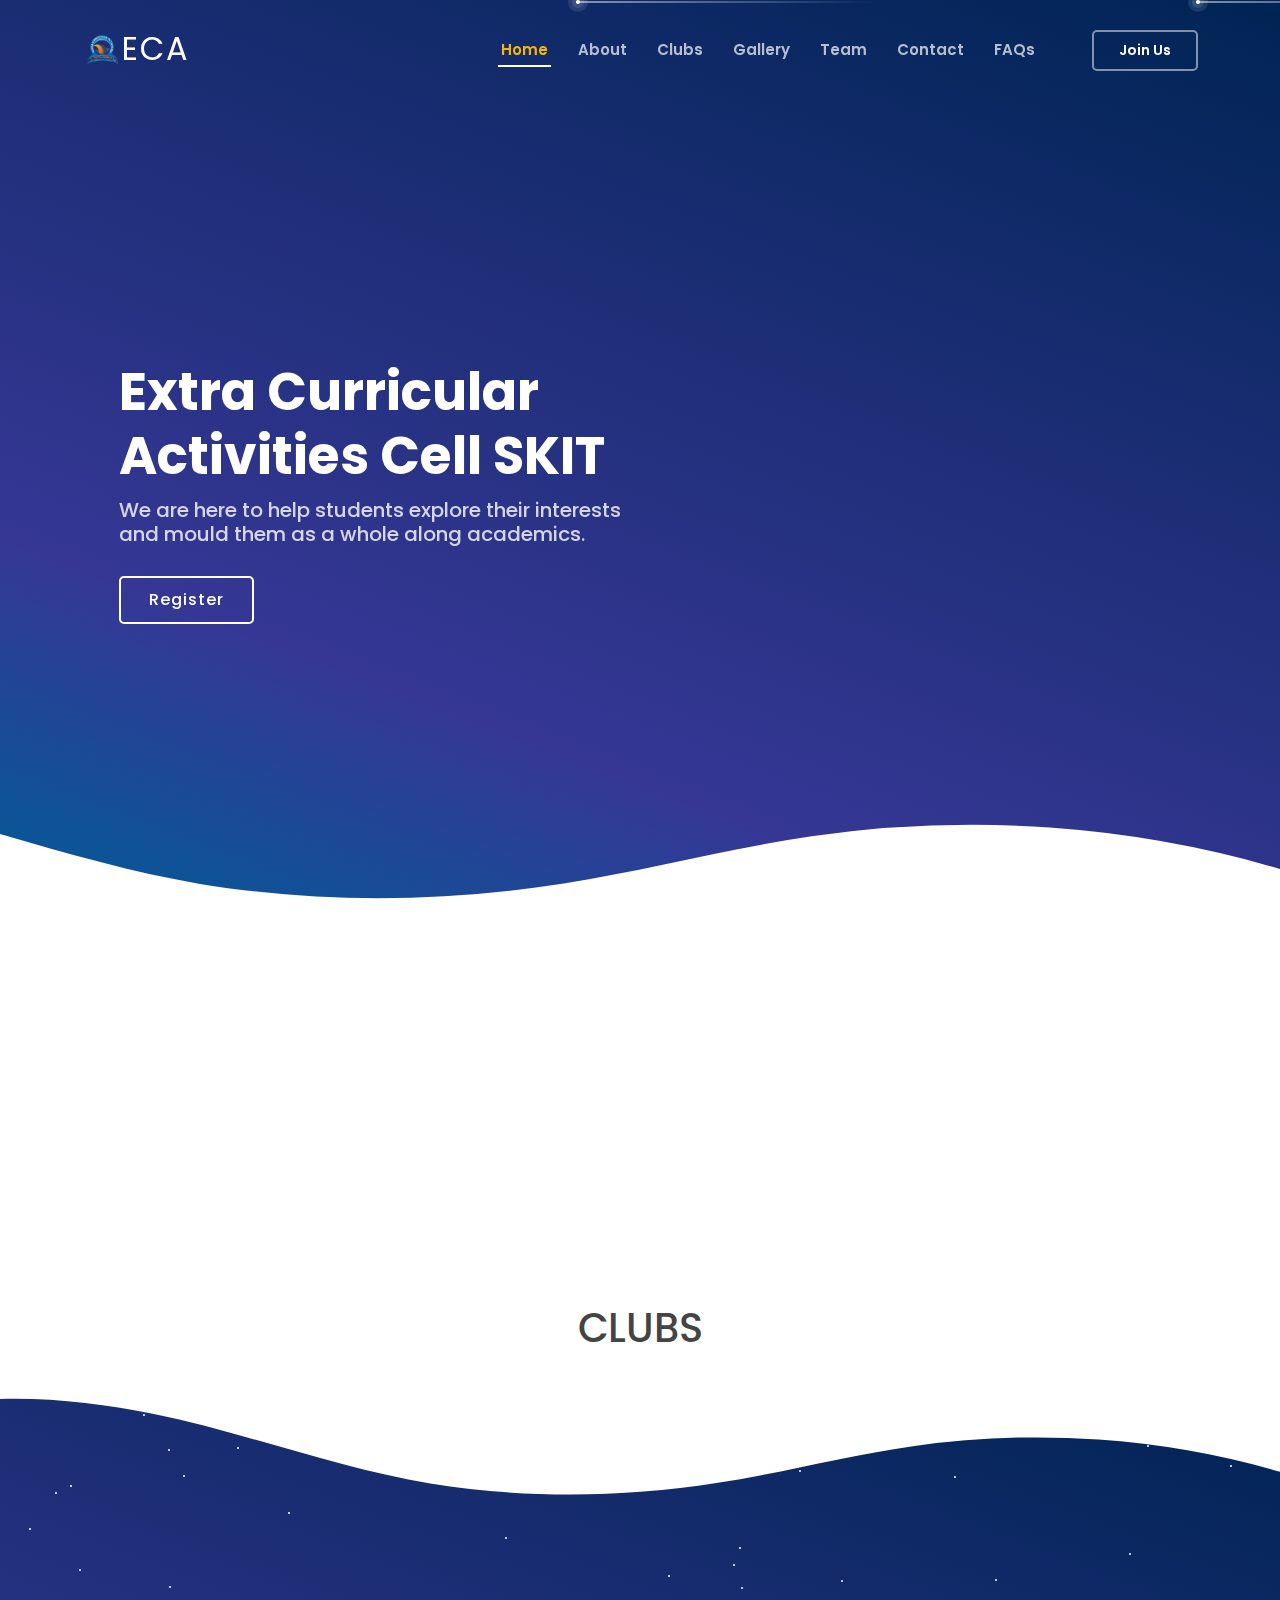
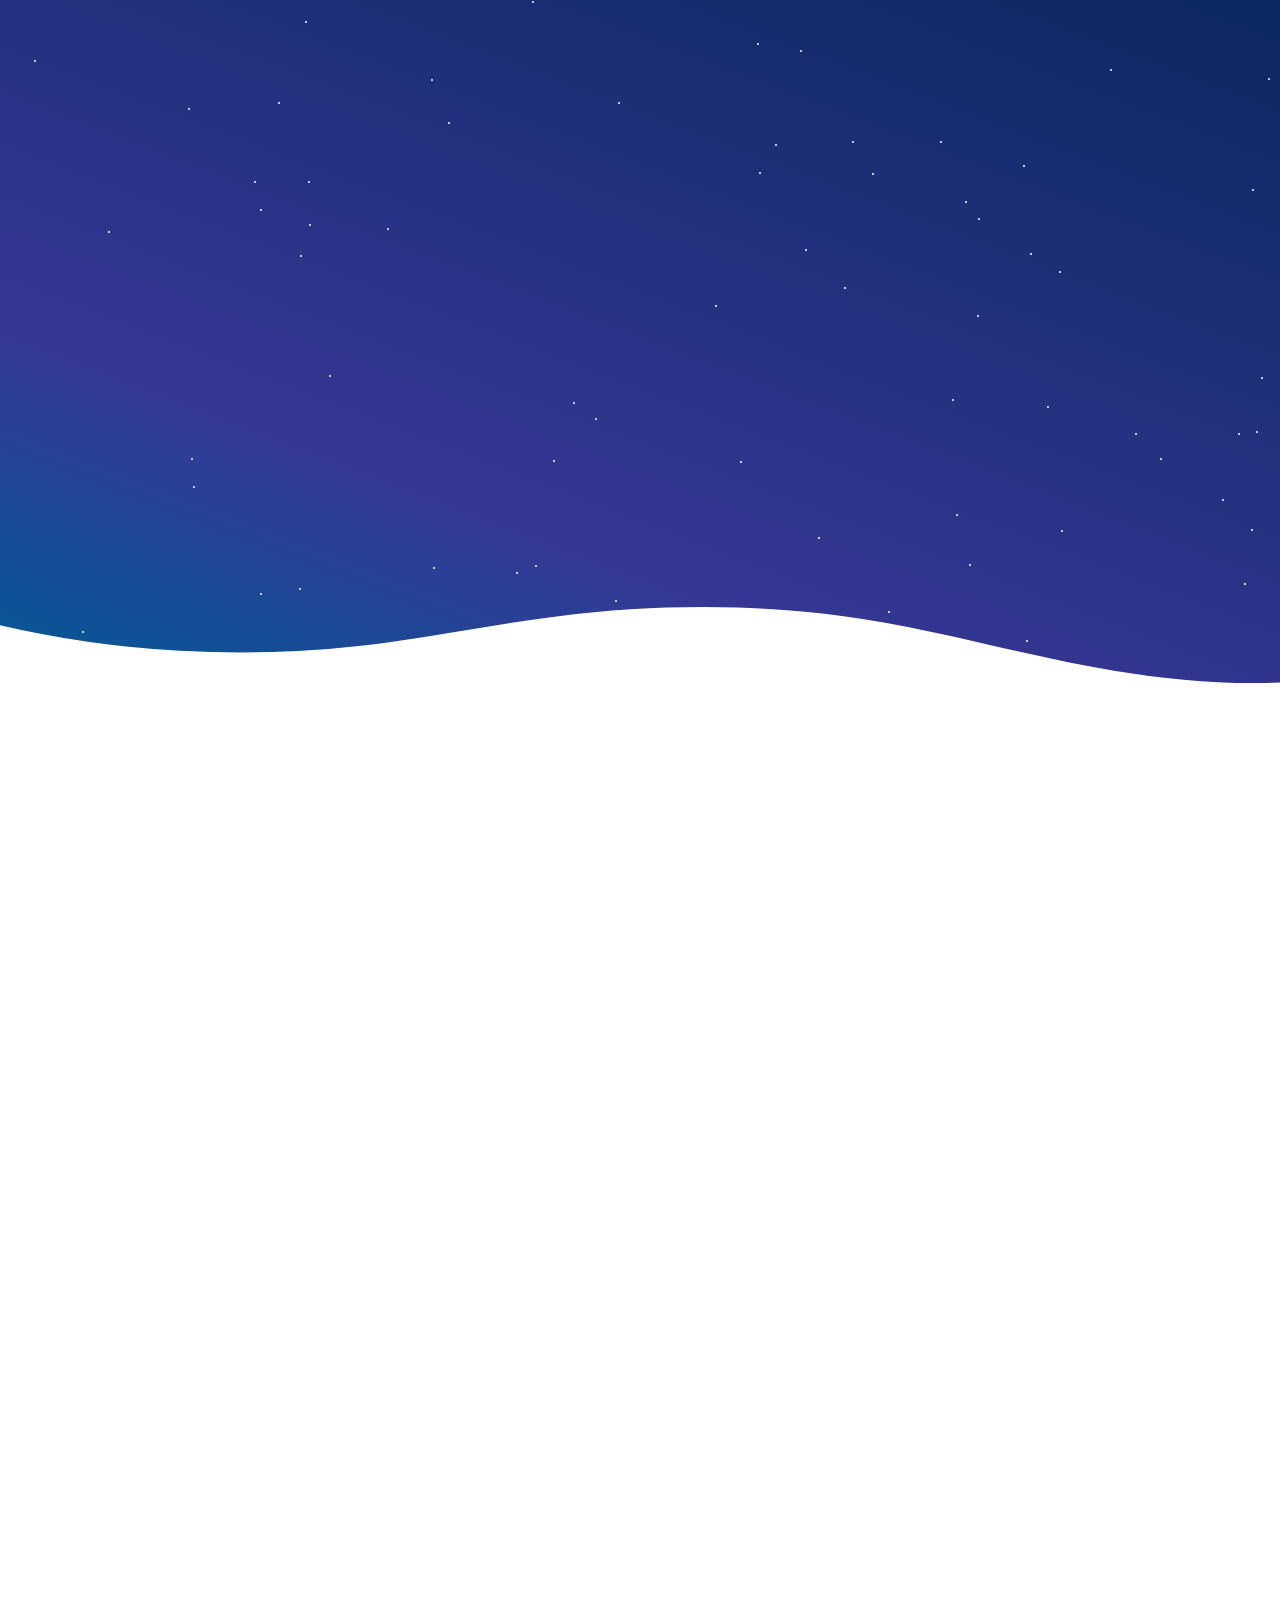
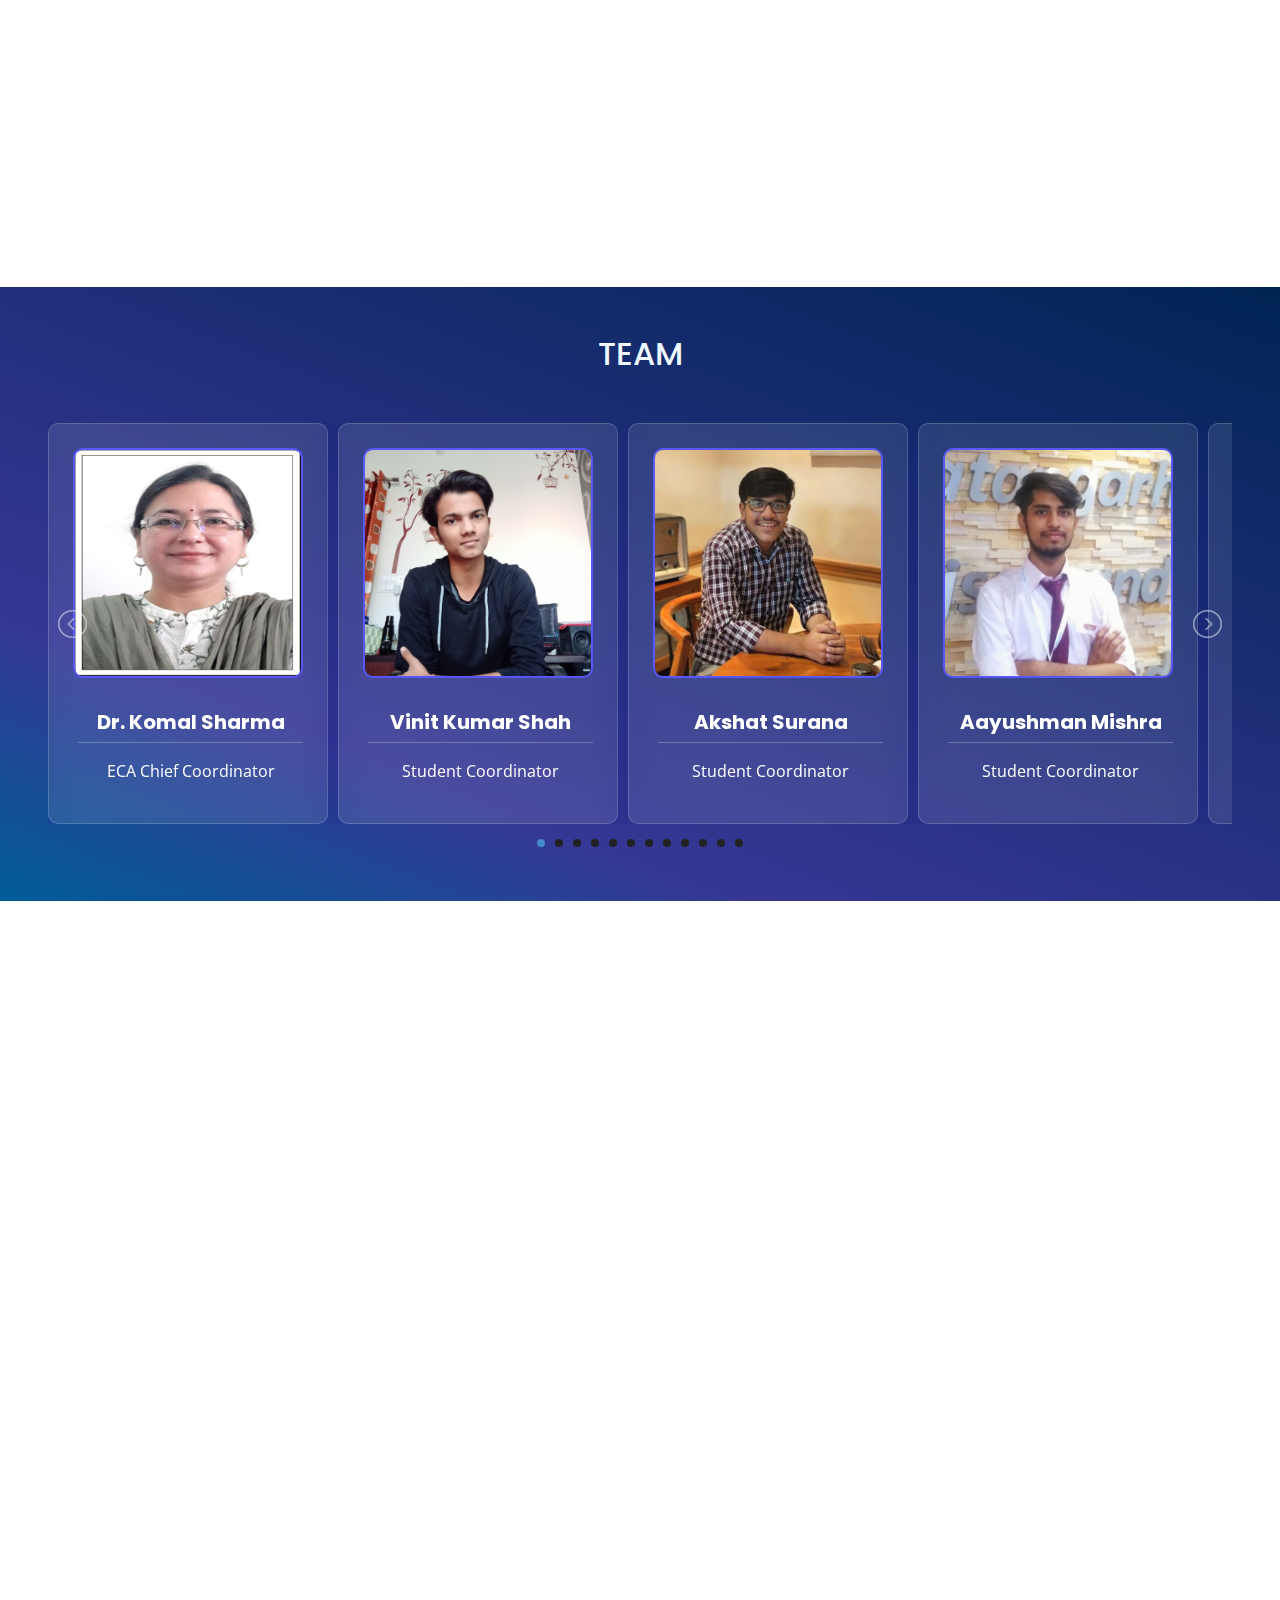
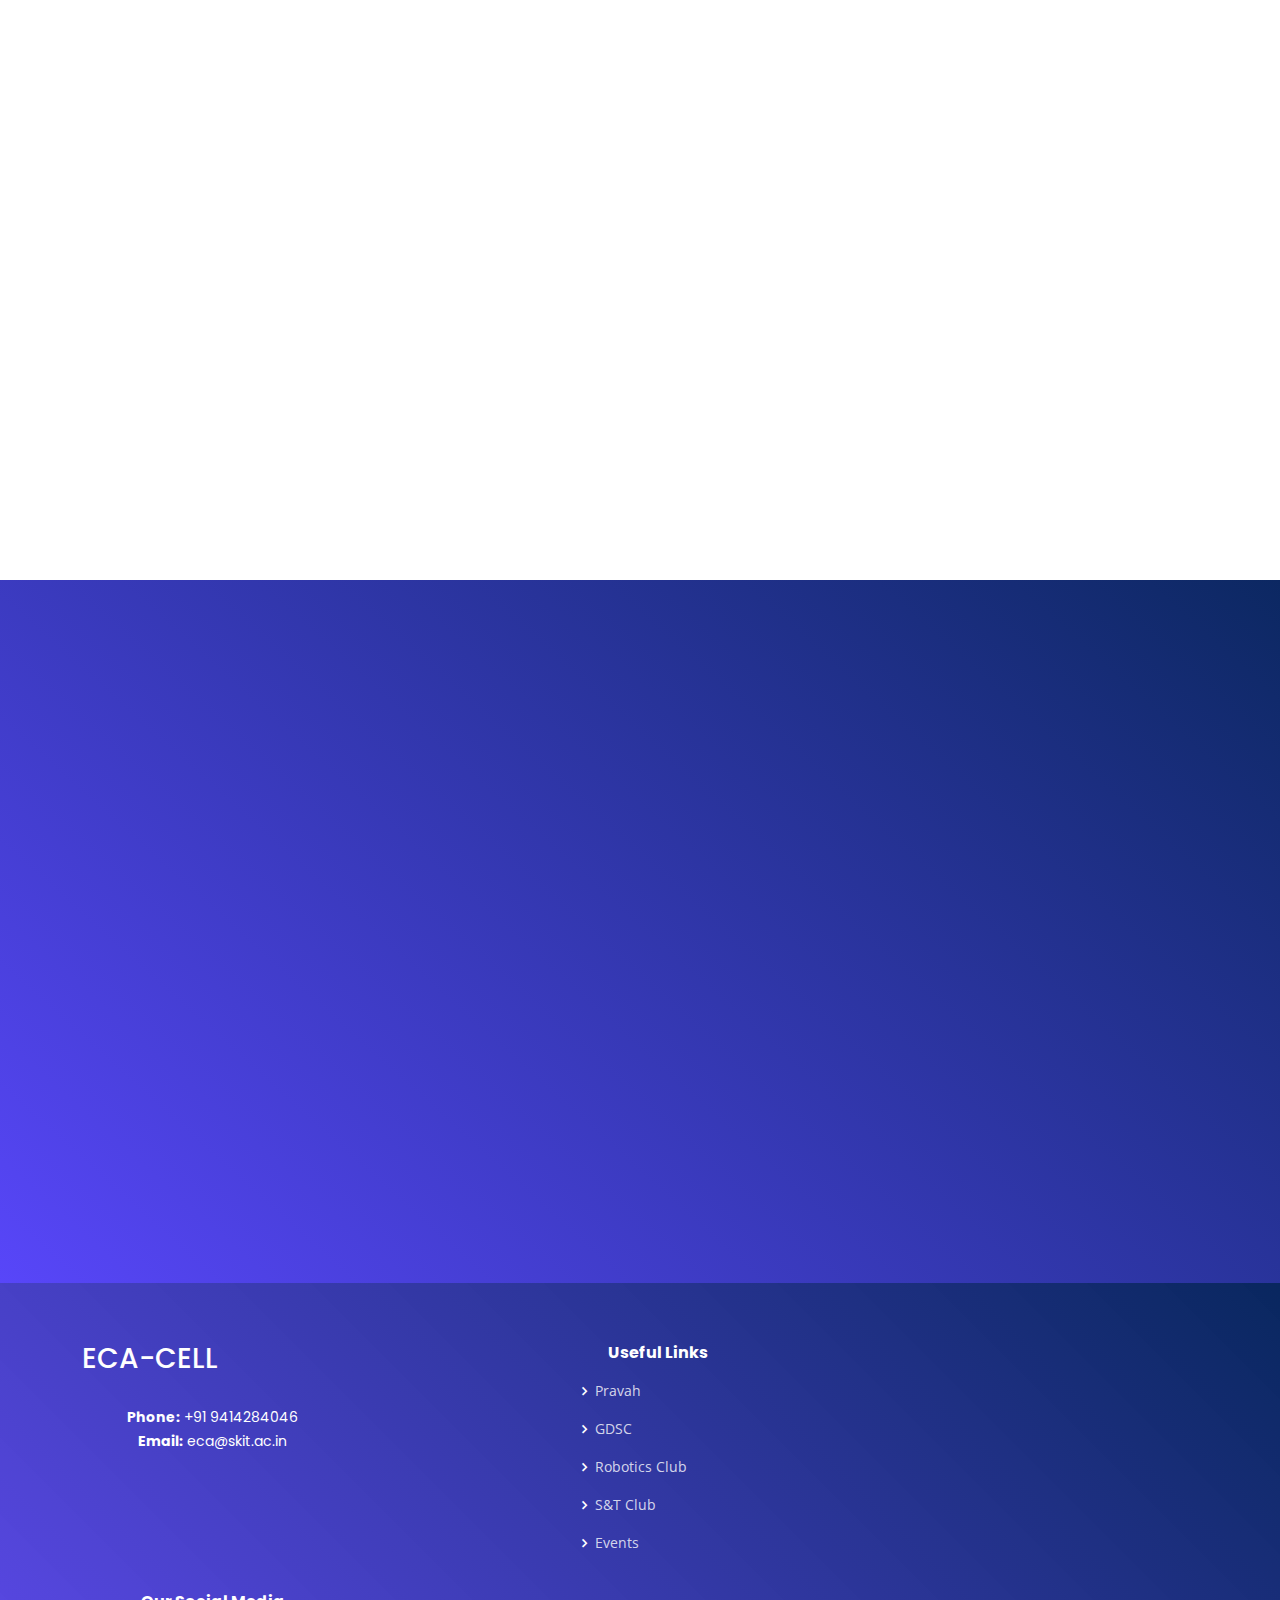
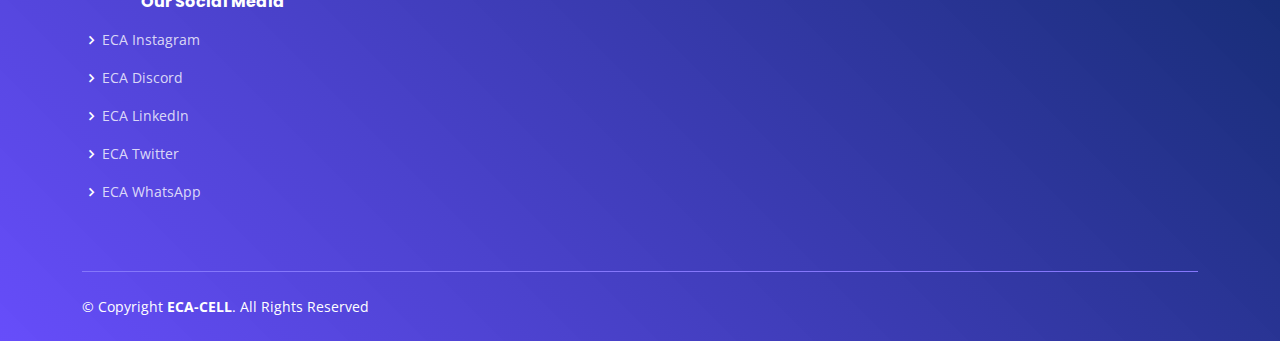
==== commit 857f6d57: "last commit" ====
--- a/index.html
+++ b/index.html
@@ -248,7 +248,7 @@
             <div class="row">
                 <div class="col-lg-12 d-flex justify-content-center">
                     <ul id="gallery-flters">
-                        <li data-filter="*" class="filter-all filter-active">All</li>
+                        <li data-filter=".filter-all" class="filter-active">All</li>
                         <li data-filter=".filter-ori">ORIENTATION</li>
                         <li data-filter=".filter-naac">Naac</li>
                         <li data-filter=".filter-fl">Foot Loose</li>
@@ -278,8 +278,7 @@
 
 
                 <div class="col-lg-4 col-md-6 gallery-item filter-sp filter-all ">
-                    <a href="assets/img/png/e1.jpeg" data-gallery="galleryGallery" class="gallery-lightbox"
-                        title="App 1">
+                    <a href="assets/img/png/e1.jpeg" data-gallery="galleryGallery" class="gallery-lightbox">
                         <div class="gallery-wrap swiper-slide">
                             <img src="assets/img/png/e1.jpeg" class="img-fluid" alt="">
                             <!-- <div class="gallery-info">
@@ -293,8 +292,7 @@
                 </div>
 
                 <div class="col-lg-4 col-md-6 gallery-item filter-mu  filter-all">
-                    <a href="assets/img/png/meetups-1.jpeg" data-gallery="galleryGallery" class="gallery-lightbox"
-                        title="Web 3">
+                    <a href="assets/img/png/meetups-1.jpeg" data-gallery="galleryGallery" class="gallery-lightbox">
                         <div class="gallery-wrap">
                             <img src="assets/img/png/meetups-1.jpeg" class="img-fluid" alt="">
                             <!-- <div class="gallery-info">
@@ -308,8 +306,7 @@
                 </div>
 
                 <div class="col-lg-4 col-md-6 gallery-item filter-fl filter-all ">
-                    <a href="assets/img/gallery/gallery-3.jpg" data-gallery="galleryGallery" class="gallery-lightbox"
-                        title="App 2">
+                    <a href="assets/img/gallery/gallery-3.jpg" data-gallery="galleryGallery" class="gallery-lightbox">
                         <div class="gallery-wrap">
                             <img src="assets/img/png/e3.jpeg" class="img-fluid" alt="">
                             <!-- <div class="gallery-info">
@@ -322,7 +319,7 @@
                     </a>
                 </div>
 
-                <div class="col-lg-4 col-md-6 gallery-item filter-card filter-all filter-ori ">
+                <div class="col-lg-4 col-md-6 gallery-item  filter-all filter-ori ">
                     <a href="assets/img/png/NEWS.jpeg" data-gallery="galleryGallery" class="gallery-lightbox"
                         title="Card 2">
                         <div class="gallery-wrap">
@@ -338,8 +335,7 @@
                     </a>
                 </div>
                 <div class="col-lg-4 col-md-6 gallery-item filter-card filter-all ">
-                    <a href="assets/img/png/NEWS.jpeg" data-gallery="galleryGallery" class="gallery-lightbox"
-                        title="Card 2">
+                    <a href="assets/img/png/e4.jpeg" data-gallery="galleryGallery" class="gallery-lightbox">
                         <div class="gallery-wrap">
                             <img src="assets/img/png/e4.jpeg" class="img-fluid" alt="">
                             <!-- <div class="gallery-info">
@@ -353,8 +349,7 @@
                     </a>
                 </div>
                 <div class="col-lg-4 col-md-6 gallery-item filter-card filter-all filter-naac">
-                    <a href="assets/img/png/NEWS.jpeg" data-gallery="galleryGallery" class="gallery-lightbox"
-                        title="Card 2">
+                    <a href="assets/img/png/e5.jpeg" data-gallery="galleryGallery" class="gallery-lightbox">
                         <div class="gallery-wrap">
                             <img src="assets/img/png/e5.jpeg" class="img-fluid" alt="">
                             <!-- <div class="gallery-info">
@@ -370,65 +365,7 @@
 
                 <!-- nacc other photos  -->
 
-                <!-- <div class="col-lg-4 col-md-6 gallery-item filter-card  filter-naac">
-                    <a href="assets/img/png/NEWS.jpeg" data-gallery="galleryGallery" class="gallery-lightbox"
-                        title="Card 2">
-                        <div class="gallery-wrap">
-                            <img src="assets/img/Gallary/Orientation/1.JPG" class="img-fluid" alt="">
-                            <div class="gallery-info">
-                            <h4>Card 2</h4>
-                            <p>Card</p>
-                        </div> 
-                            <div class="gallery-links">
-
-                            </div>
-                        </div>
-                    </a> 
-                </div>-->
-                <div class="col-lg-4 col-md-6 gallery-item filter-card  filter-naac">
-                    <a href="assets/img/png/NEWS.jpeg" data-gallery="galleryGallery" class="gallery-lightbox"
-                        title="Card 2">
-                        <div class="gallery-wrap">
-                            <img src="assets/img/Gallary/Orientation/2.JPG" class="img-fluid" alt="">
-                            <!-- <div class="gallery-info">
-                            <h4>Card 2</h4>
-                            <p>Card</p>
-                        </div> -->
-                            <div class="gallery-links">
-
-                            </div>
-                        </div>
-                    </a>
-                </div><div class="col-lg-4 col-md-6 gallery-item filter-card  filter-naac">
-                    <a href="assets/img/png/NEWS.jpeg" data-gallery="galleryGallery" class="gallery-lightbox"
-                        title="Card 2">
-                        <div class="gallery-wrap">
-                            <img src="assets/img/Gallary/Orientation/3.JPG" class="img-fluid" alt="">
-                            <!-- <div class="gallery-info">
-                            <h4>Card 2</h4>
-                            <p>Card</p>
-                        </div> -->
-                            <div class="gallery-links">
-
-                            </div>
-                        </div>
-                    </a>
-                </div>
-                </div><div class="col-lg-4 col-md-6 gallery-item filter-card  filter-naac">
-                    <a href="assets/img/png/NEWS.jpeg" data-gallery="galleryGallery" class="gallery-lightbox"
-                        title="Card 2">
-                        <div class="gallery-wrap">
-                            <img src="assets/img/Gallary/Orientation/4.JPG" class="img-fluid" alt="">
-                            <!-- <div class="gallery-info">
-                            <h4>Card 2</h4>
-                            <p>Card</p>
-                        </div> -->
-                            <div class="gallery-links">
-
-                            </div>
-                        </div>
-                    </a>
-                </div>
+
 
 
 
@@ -628,7 +565,33 @@
                     </div>
                 </div>
             </li>
-          
+            <li class="item-a">
+                <div class="col-md-4 glass p-4 pt-4 " style="width: 280px;">
+                    <!-- <div class="top-container"> -->
+                    <img src="assets/img/teamcr/Chiragh.jpg" class="img-fluid profile-image" width="100%">
+                    <br><br>
+                    <div class="ml-5" style="margin-left: 5px;">
+                        <h4 class="name">Chirag Sharma</h4>
+                        <hr>
+                        <p>Student Coordinator
+                        </p>
+                    </div>
+                </div>
+            </li>
+            <li class="item-a">
+                <div class="col-md-4 glass p-4 pt-4 " style="width: 280px;">
+                    <!-- <div class="top-container"> -->
+                    <img src="assets/img/teamcr/Hardik Sharma-1.png" class="img-fluid profile-image" width="100%">
+                    <br><br>
+                    <div class="ml-5" style="margin-left: 5px;">
+                        <h4 class="name">Hardik Sharma</h4>
+                        <hr>
+                        <p>Student Coordinator
+                        </p>
+                    </div>
+                </div>
+            </li>
+
             <!-- ITEM 3 -->
             <li class="item-a">
                 <div class="col-md-4 glass p-4 pt-4 " style="width: 280px;">
@@ -895,15 +858,17 @@
 
             <div class="section-title">
                 <h2>Frequently Asked Questions</h2>
-                <p>Magnam dolores commodi suscipit. Necessitatibus eius consequatur ex aliquid fuga eum quidem. Sit sint
-                    consectetur velit. Quisquam quos quisquam cupiditate. Et nemo qui impedit suscipit alias ea. Quia
-                    fugiat sit in iste officiis commodi
-                    quidem hic quas.</p>
+                <p>Our motive at ECA is to help students explore their interests beyond academics and find like-minded
+                    people which can help them accelerate their growth. Standing strong with more than 26 clubs, ECA
+                    offers an array of choices for freshers <br>
+                    Of the students | By the students | For the students <br>
+
+                    We are Extra-Curricular Cell of SKIT!</p>
             </div>
 
             <div class="faq-list">
                 <ul>
-                    <li data-aos="fade-up" data-aos="fade-up" data-aos-delay="100">
+                    <!-- <li data-aos="fade-up" data-aos="fade-up" data-aos-delay="100">
                         <i class="bx bx-help-circle icon-help"></i> <a data-bs-toggle="collapse" class="collapse"
                             data-bs-target="#faq-list-1">Non consectetur a erat nam at lectus urna duis? <i
                                 class="bx bx-chevron-down icon-show"></i><i class="bx bx-chevron-up icon-close"></i></a>
@@ -914,51 +879,39 @@
                                 non.
                             </p>
                         </div>
-                    </li>
+                    </li> -->
 
                     <li data-aos="fade-up" data-aos-delay="200">
                         <i class="bx bx-help-circle icon-help"></i> <a data-bs-toggle="collapse"
-                            data-bs-target="#faq-list-2" class="collapsed">Feugiat scelerisque varius morbi enim nunc?
+                            data-bs-target="#faq-list-2" class="collapsed">Why should we join clubs?
                             <i class="bx bx-chevron-down icon-show"></i><i class="bx bx-chevron-up icon-close"></i></a>
                         <div id="faq-list-2" class="collapse" data-bs-parent=".faq-list">
                             <p>
-                                Dolor sit amet consectetur adipiscing elit pellentesque habitant morbi. Id interdum
-                                velit laoreet id donec ultrices. Fringilla phasellus faucibus scelerisque eleifend donec
-                                pretium. Est pellentesque elit ullamcorper dignissim. Mauris ultrices eros in
-                                cursus turpis massa tincidunt dui.
+
                             </p>
                         </div>
                     </li>
 
                     <li data-aos="fade-up" data-aos-delay="300">
                         <i class="bx bx-help-circle icon-help"></i> <a data-bs-toggle="collapse"
-                            data-bs-target="#faq-list-3" class="collapsed">Dolor sit amet consectetur adipiscing elit?
+                            data-bs-target="#faq-list-3" class="collapsed">What is ECA?
                             <i class="bx bx-chevron-down icon-show"></i><i class="bx bx-chevron-up icon-close"></i></a>
                         <div id="faq-list-3" class="collapse" data-bs-parent=".faq-list">
-                            <p>
-                                Eleifend mi in nulla posuere sollicitudin aliquam ultrices sagittis orci. Faucibus
-                                pulvinar elementum integer enim. Sem nulla pharetra diam sit amet nisl suscipit. Rutrum
-                                tellus pellentesque eu tincidunt. Lectus urna duis convallis convallis tellus. Urna
-                                molestie at elementum eu facilisis sed odio morbi quis
-                            </p>
+                           <P></P>
                         </div>
                     </li>
 
                     <li data-aos="fade-up" data-aos-delay="400">
                         <i class="bx bx-help-circle icon-help"></i> <a data-bs-toggle="collapse"
-                            data-bs-target="#faq-list-4" class="collapsed">Tempus quam pellentesque nec nam aliquam sem
+                            data-bs-target="#faq-list-4" class="collapsed">What are the benefits of becoming a part of ECA?
                             et tortor consequat? <i class="bx bx-chevron-down icon-show"></i><i
                                 class="bx bx-chevron-up icon-close"></i></a>
                         <div id="faq-list-4" class="collapse" data-bs-parent=".faq-list">
-                            <p>
-                                Molestie a iaculis at erat pellentesque adipiscing commodo. Dignissim suspendisse in est
-                                ante in. Nunc vel risus commodo viverra maecenas accumsan. Sit amet nisl suscipit
-                                adipiscing bibendum est. Purus gravida quis blandit turpis cursus in.
-                            </p>
+                            <P></P>
                         </div>
                     </li>
 
-                    <li data-aos="fade-up" data-aos-delay="500">
+                    <!-- <li data-aos="fade-up" data-aos-delay="500">
                         <i class="bx bx-help-circle icon-help"></i> <a data-bs-toggle="collapse"
                             data-bs-target="#faq-list-5" class="collapsed">Tortor vitae purus faucibus ornare. Varius
                             vel pharetra vel turpis nunc eget lorem dolor? <i
@@ -970,7 +923,7 @@
                                 eget lorem dolor sed. Ut venenatis tellus in metus vulputate eu scelerisque.
                             </p>
                         </div>
-                    </li>
+                    </li> -->
 
                 </ul>
             </div>
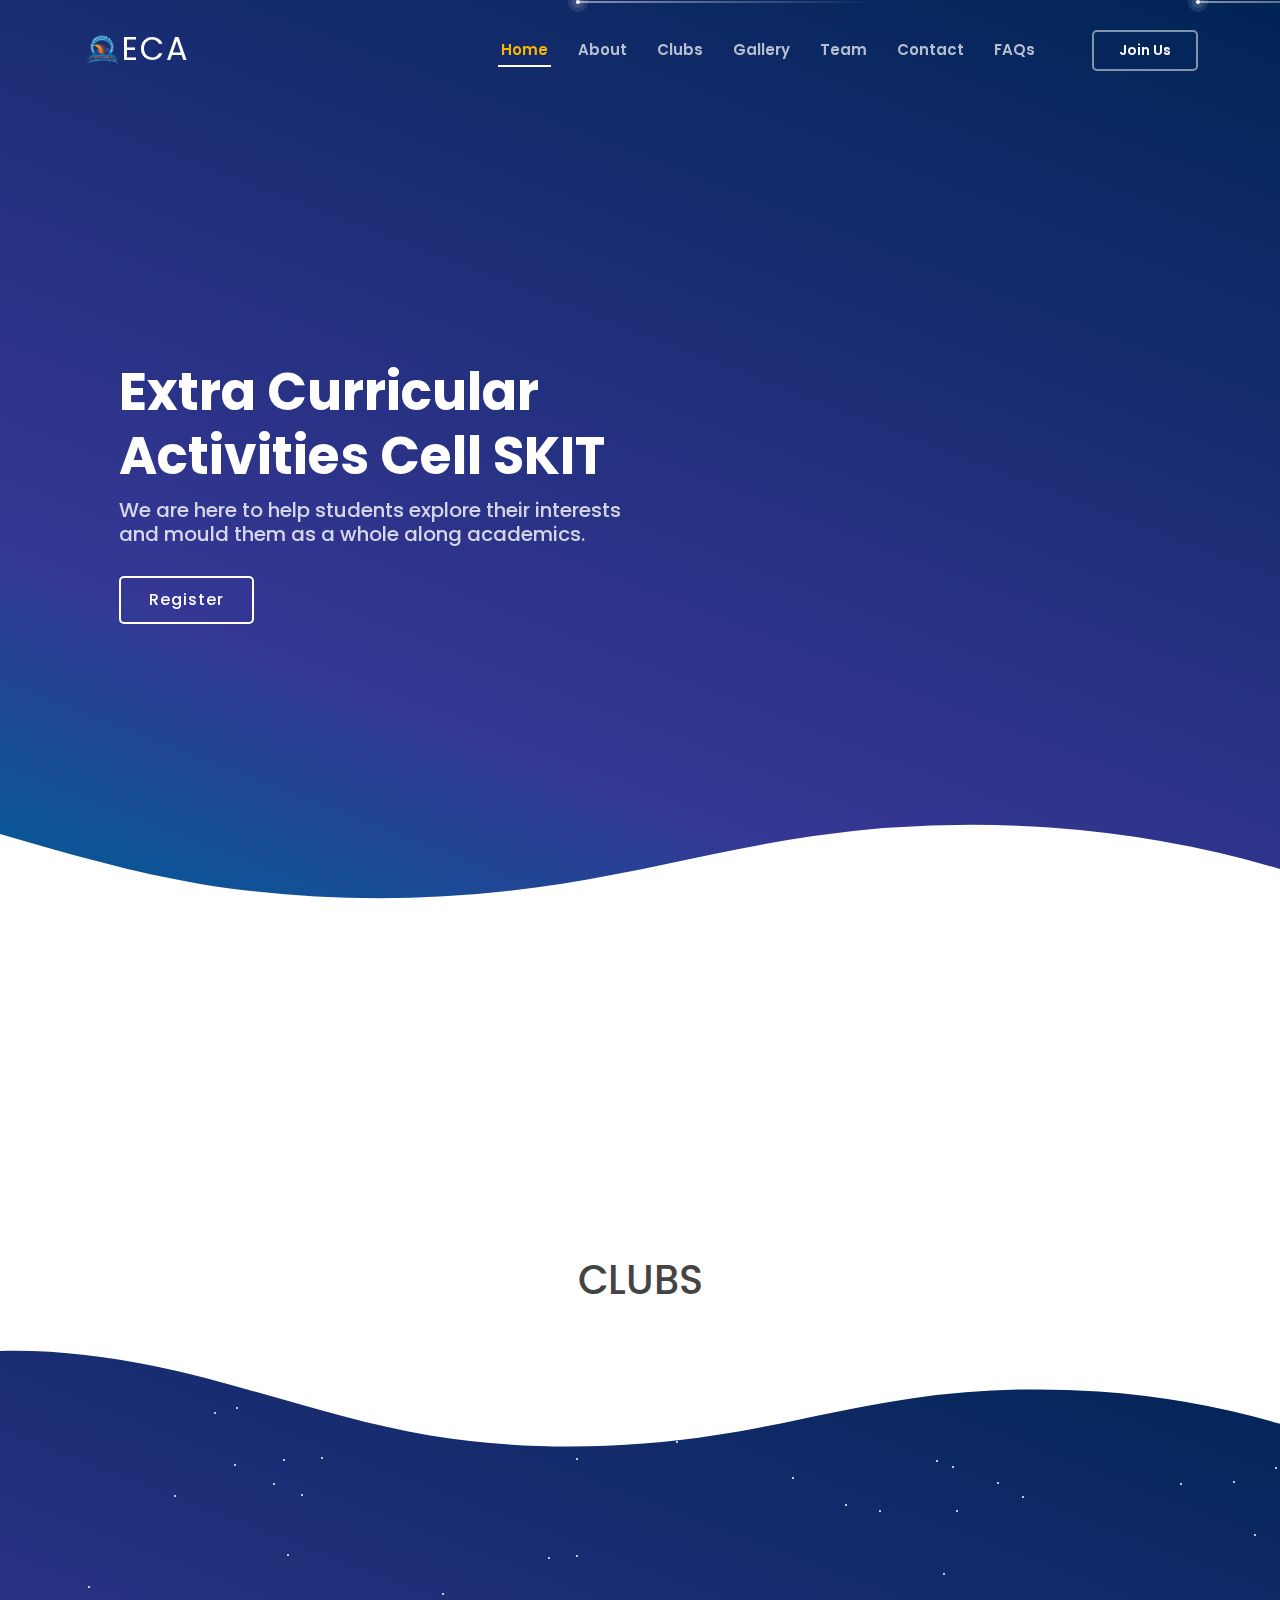
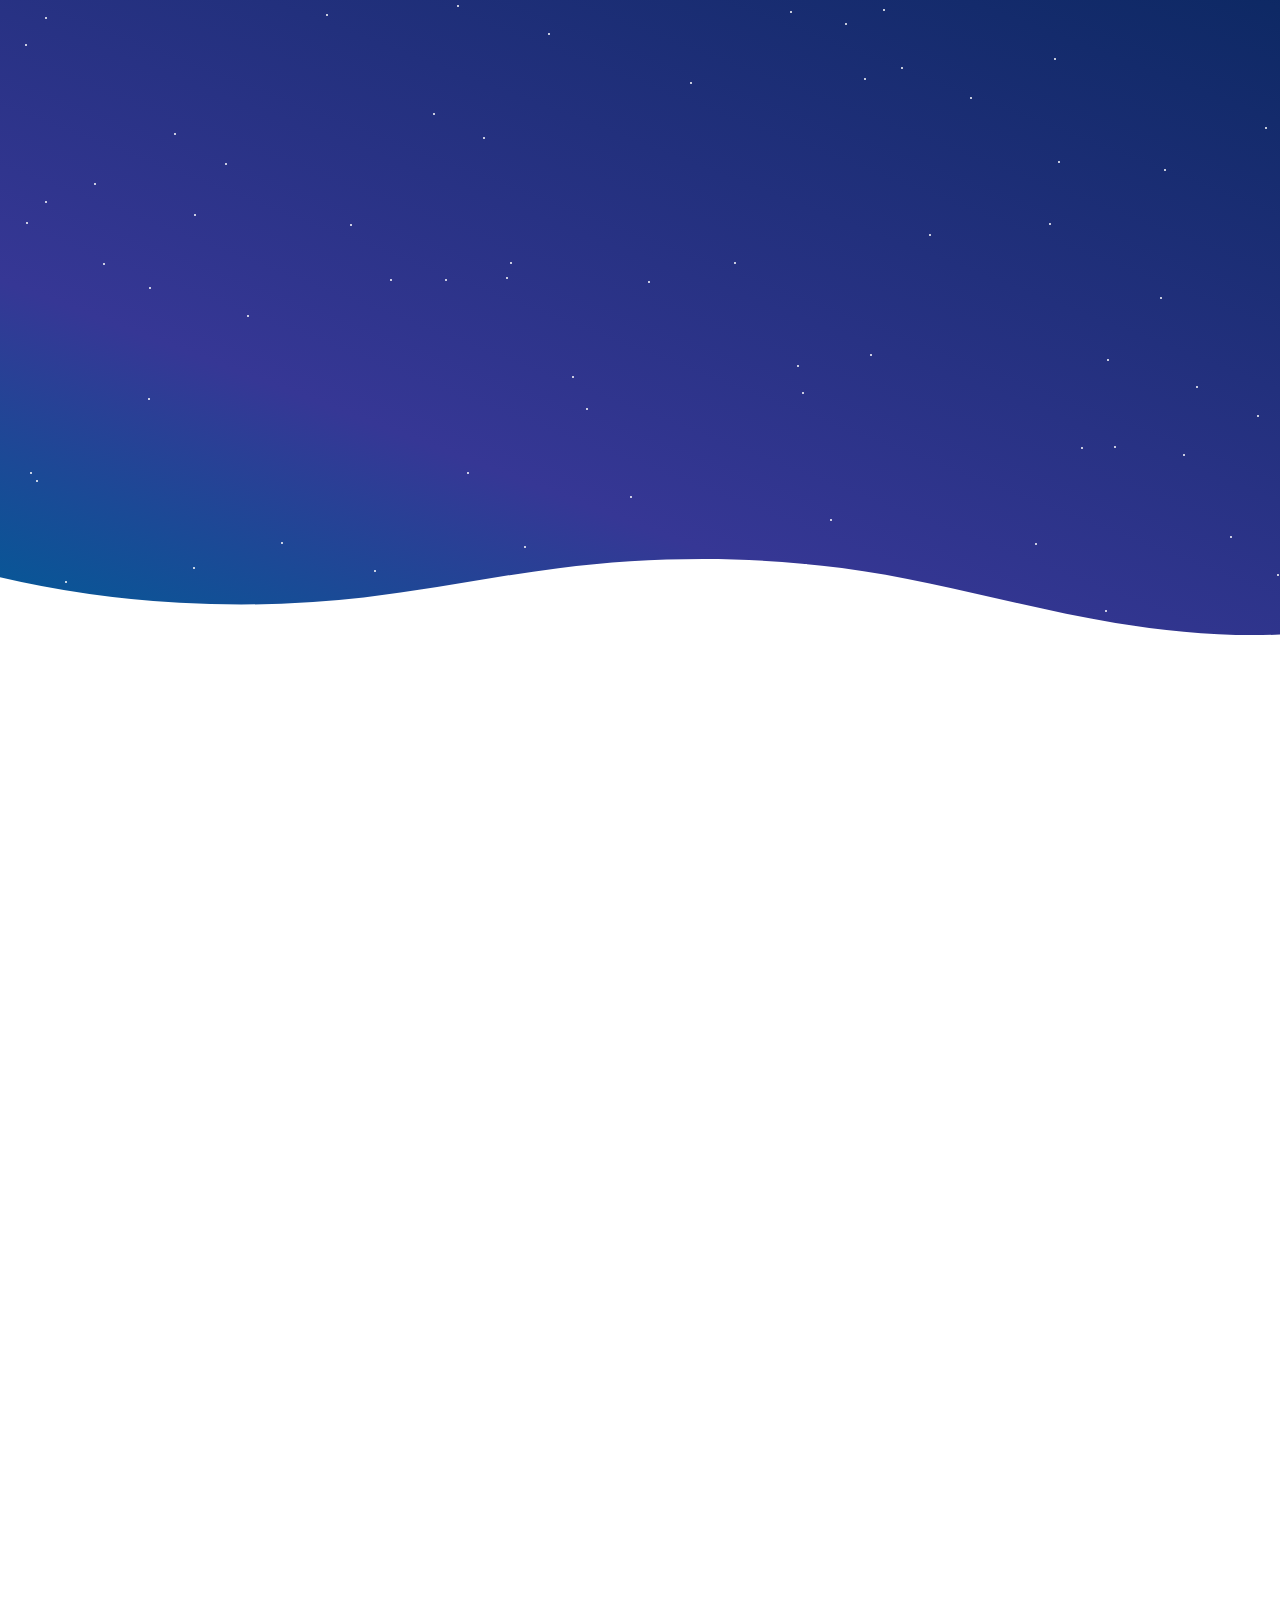
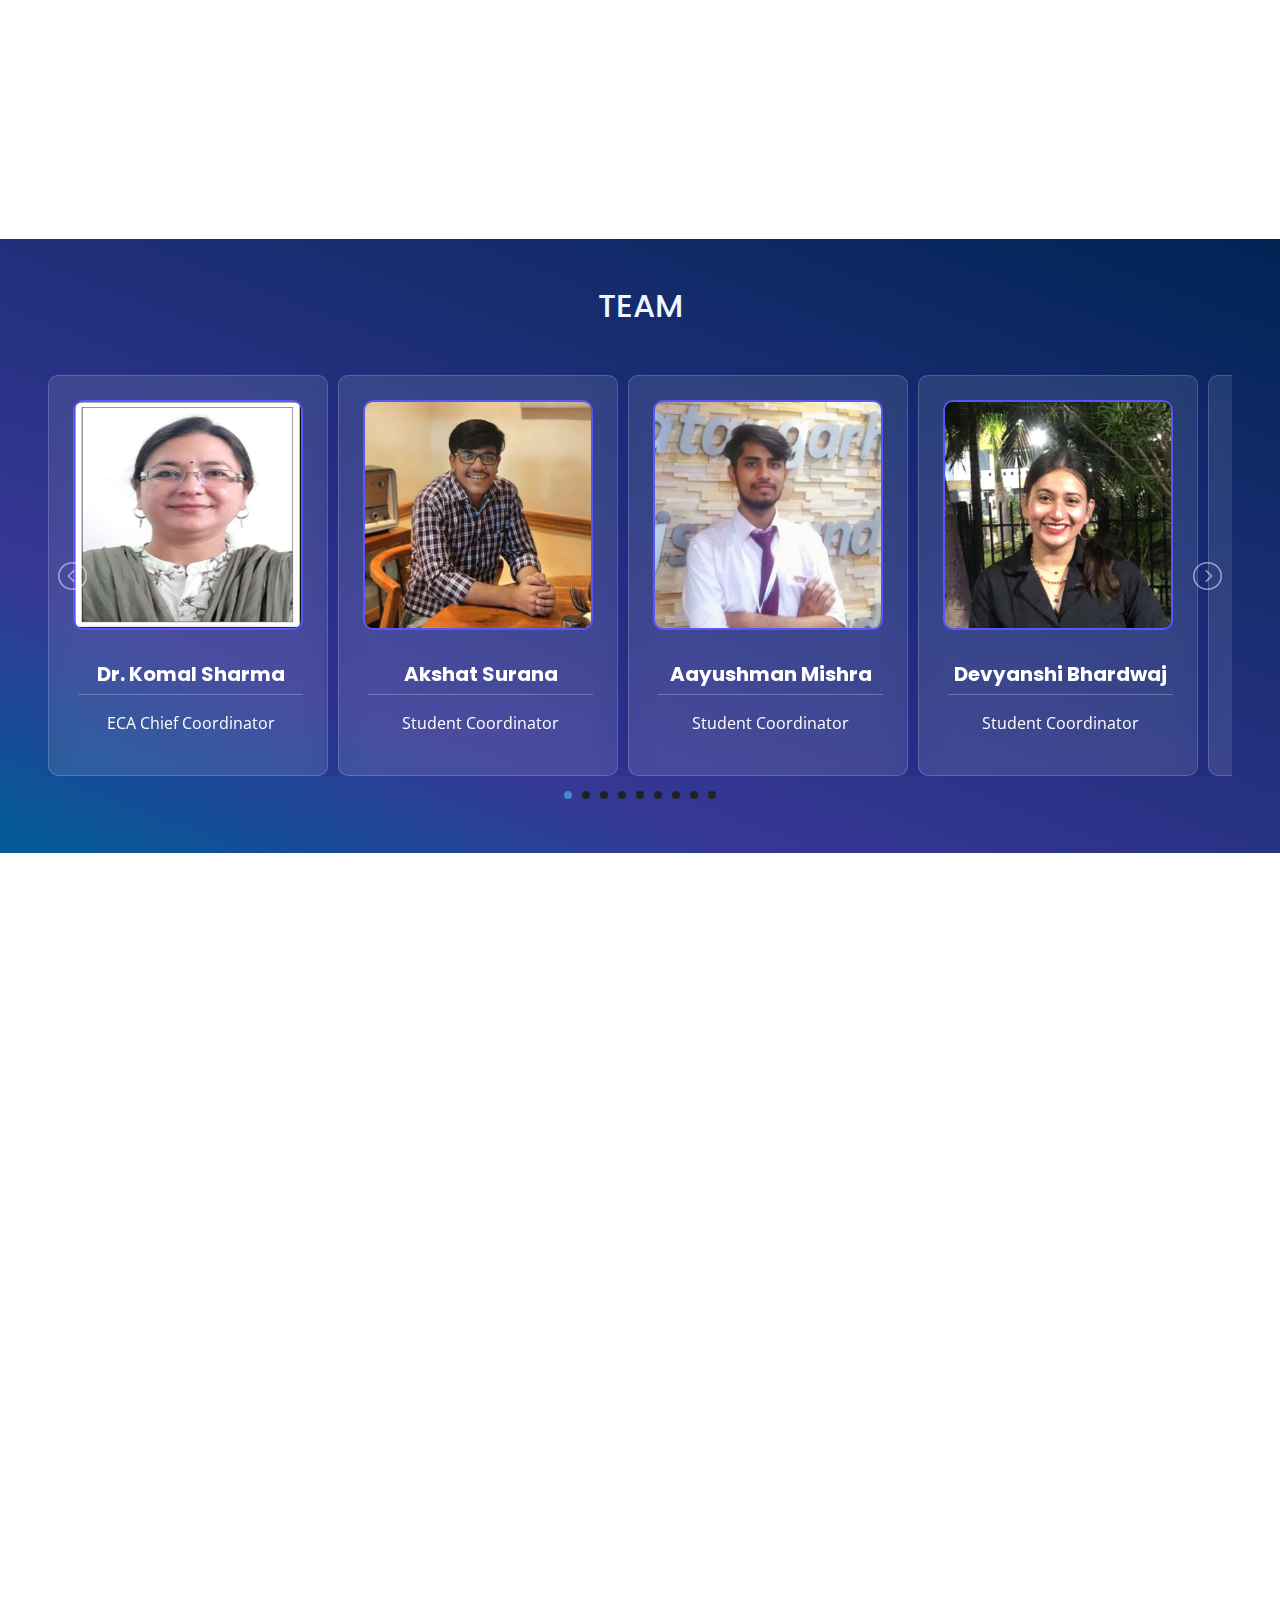
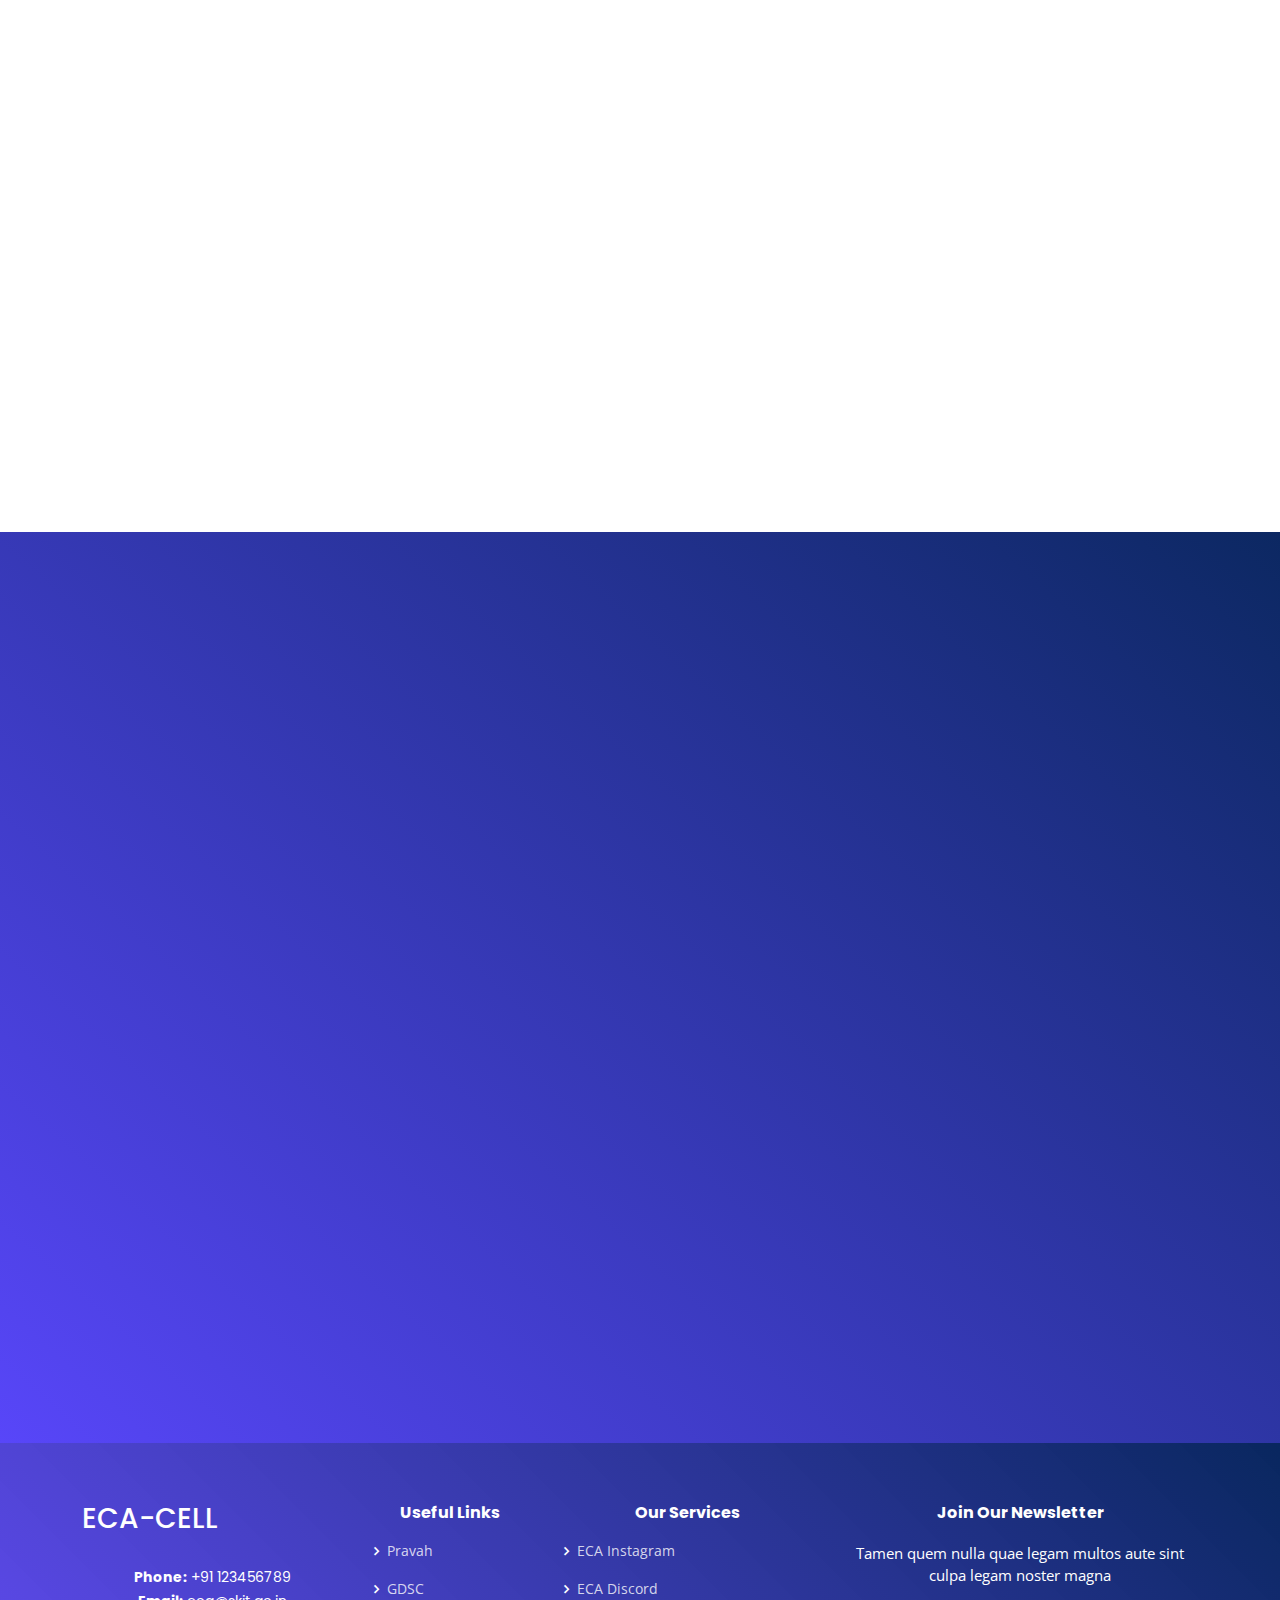
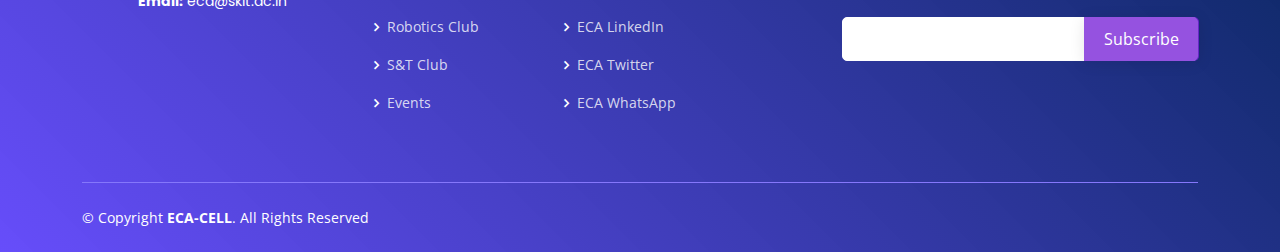
==== commit b402e26d: "LINK CHANGE" ====
--- a/index.html
+++ b/index.html
@@ -60,7 +60,7 @@
                     <li><a class="nav-link scrollto" href="#team">Team</a></li>
                     <li><a class="nav-link scrollto" href="#contact">Contact</a></li>
                     <li><a class="nav-link scrollto " href="#faq">FAQs</a></li>
-                    <li><a class="getstarted scrollto" href="https://form.typeform.com/to/pr89X2r1">Join Us</a></li>
+                    <li><a class="getstarted scrollto" href="https://forms.gle/Ld1si5Fcgsf9TDr86">Join Us</a></li>
                 </ul>
                 <i class="bi bi-list mobile-nav-toggle"></i>
             </nav>
@@ -86,7 +86,7 @@
                         <h1>Extra Curricular Activities Cell SKIT</h1>
                         <h2>We are here to help students explore their interests and mould them as a whole along
                             academics.</h2>
-                        <div><a href="https://form.typeform.com/to/pr89X2r1" class="btn-get-started ">Register</a></div>
+                        <div><a href="https://forms.gle/Ld1si5Fcgsf9TDr86" class="btn-get-started ">Register</a></div>
                     </div>
                     <div class="col-xl-5 col-lg-7 order-1 order-lg-2 hero-img" data-aos="zoom-in" data-aos-delay="150">
                         <img src="assets/img/gif/Comp-1.gif" class="img-fluid animated" alt="" />
@@ -113,12 +113,10 @@
 
             <div class="section-title">
                 <h2>About</h2>
-                <p>Our motive at ECA is to help students explore their interests beyond academics and find like-minded
-                    people which can help them accelerate their growth. Standing strong with more than 26 clubs, ECA
-                    offers an array of choices for freshers <br>
-                    Of the students | By the students | For the students <br>
-
-                    We are Extra-Curricular Cell of SKIT!</p>
+                <p>Magnam dolores commodi suscipit. Necessitatibus eius consequatur ex aliquid fuga eum quidem. Sit sint
+                    consectetur velit. Quisquam quos quisquam cupiditate. Et nemo qui impedit suscipit alias ea. Quia
+                    fugiat sit in iste officiis commodi
+                    quidem hic quas.</p>
             </div>
         </div>
     </section>
@@ -212,9 +210,9 @@
                             <div style="display: flex;
                             justify-content: center;
                             align-items: center;">
-                                <a href="pages/clubs/clubs.html">
-                                    <button class="card-btn">Join Now!</button>
-                                </a>
+                            <a href="pages/clubs/clubs.html">
+                                <button class="card-btn">Join Now!</button>
+                            </a>
                             </div>
                         </div>
                     </div>
@@ -233,146 +231,128 @@
         </section>
     </div>
     <!-- END CLUBS SECTION  -->
-    <!-- ======= gallery Section ======= -->
-    <section id="gallery" class="gallery">
-        <div class="container" data-aos="fade-up">
-
-            <div class="section-title">
-                <h2>gallery</h2>
-                <p>Magnam dolores commodi suscipit. Necessitatibus eius consequatur ex aliquid fuga eum quidem. Sit sint
-                    consectetur velit. Quisquam quos quisquam cupiditate. Et nemo qui impedit suscipit alias ea. Quia
-                    fugiat sit in iste officiis commodi
-                    quidem hic quas.</p>
-            </div>
-
-            <div class="row">
-                <div class="col-lg-12 d-flex justify-content-center">
-                    <ul id="gallery-flters">
-                        <li data-filter=".filter-all" class="filter-active">All</li>
-                        <li data-filter=".filter-ori">ORIENTATION</li>
-                        <li data-filter=".filter-naac">Naac</li>
-                        <li data-filter=".filter-fl">Foot Loose</li>
-                        <li data-filter=".filter-sp">Swacchata Pakhwada</li>
-                        <li data-filter=".filter-mu">Meet Up</li>
-
-                    </ul>
-                </div>
-            </div>
-            <!-- <div class="col-lg-4 col-md-6 gallery-item filter-sp ">
+ <!-- ======= gallery Section ======= -->
+ <section id="gallery" class="gallery">
+    <div class="container" data-aos="fade-up">
+
+        <div class="section-title">
+            <h2>gallery</h2>
+            <p>Magnam dolores commodi suscipit. Necessitatibus eius consequatur ex aliquid fuga eum quidem. Sit sint
+                consectetur velit. Quisquam quos quisquam cupiditate. Et nemo qui impedit suscipit alias ea. Quia
+                fugiat sit in iste officiis commodi
+                quidem hic quas.</p>
+        </div>
+
+        <div class="row">
+            <div class="col-lg-12 d-flex justify-content-center">
+                <ul id="gallery-flters">
+                    <li data-filter="*" class="filter-active">All</li>
+                    <li data-filter=".filter-ori">ORIENTATION</li>
+                    <li data-filter=".filter-naac">Naac</li>
+                    <li data-filter=".filter-fl">Foot Loose</li>
+                    <li data-filter=".filter-sp">Swacchata Pakhwada</li>
+                    <li data-filter=".filter-mu">Meet Up</li>
+
+                </ul>
+            </div>
+        </div>
+
+        <div class="row gallery-container">
+
+
+
+            <div class="col-lg-4 col-md-6 gallery-item filter-sp ">
                 <a href="assets/img/png/e1.jpeg" data-gallery="galleryGallery" class="gallery-lightbox"
                     title="App 1">
                     <div class="gallery-wrap swiper-slide">
-                        <img src="assets/img/png/insta_page.png" class="img-fluid" alt="">
-                        <div class="gallery-info">
-                        <h4>App 1</h4>
-                        <p>App</p>
-                    </div> 
-                        <div class="gallery-links">
-                        </div>
-                    </div>
-                </a>
-            </div> -->
-
-            <div class="row gallery-container">
-
-
-
-                <div class="col-lg-4 col-md-6 gallery-item filter-sp filter-all ">
-                    <a href="assets/img/png/e1.jpeg" data-gallery="galleryGallery" class="gallery-lightbox">
-                        <div class="gallery-wrap swiper-slide">
-                            <img src="assets/img/png/e1.jpeg" class="img-fluid" alt="">
-                            <!-- <div class="gallery-info">
+                        <img src="assets/img/png/e1.jpeg" class="img-fluid" alt="">
+                        <!-- <div class="gallery-info">
                             <h4>App 1</h4>
                             <p>App</p>
                         </div> -->
-                            <div class="gallery-links">
-                            </div>
-                        </div>
-                    </a>
-                </div>
-
-                <div class="col-lg-4 col-md-6 gallery-item filter-mu  filter-all">
-                    <a href="assets/img/png/meetups-1.jpeg" data-gallery="galleryGallery" class="gallery-lightbox">
-                        <div class="gallery-wrap">
-                            <img src="assets/img/png/meetups-1.jpeg" class="img-fluid" alt="">
-                            <!-- <div class="gallery-info">
+                        <div class="gallery-links">
+                        </div>
+                    </div>
+                </a>
+            </div>
+
+            <div class="col-lg-4 col-md-6 gallery-item filter-mu">
+                <a href="assets/img/png/meetups-1.jpeg" data-gallery="galleryGallery" class="gallery-lightbox"
+                    title="Web 3">
+                    <div class="gallery-wrap">
+                        <img src="assets/img/png/meetups-1.jpeg" class="img-fluid" alt="">
+                        <!-- <div class="gallery-info">
                             <h4>Web 3</h4>
                             <p>Web</p>
                         </div> -->
-                            <div class="gallery-links">
-                            </div>
-                        </div>
-                    </a>
-                </div>
-
-                <div class="col-lg-4 col-md-6 gallery-item filter-fl filter-all ">
-                    <a href="assets/img/gallery/gallery-3.jpg" data-gallery="galleryGallery" class="gallery-lightbox">
-                        <div class="gallery-wrap">
-                            <img src="assets/img/png/e3.jpeg" class="img-fluid" alt="">
-                            <!-- <div class="gallery-info">
+                        <div class="gallery-links">
+                        </div>
+                    </div>
+                </a>
+            </div>
+
+            <div class="col-lg-4 col-md-6 gallery-item filter-fl ">
+                <a href="assets/img/gallery/gallery-3.jpg" data-gallery="galleryGallery" class="gallery-lightbox"
+                    title="App 2">
+                    <div class="gallery-wrap">
+                        <img src="assets/img/png/e3.jpeg" class="img-fluid" alt="">
+                        <!-- <div class="gallery-info">
                             <h4>App 2</h4>
                             <p>App</p>
                         </div> -->
-                            <div class="gallery-links">
-                            </div>
-                        </div>
-                    </a>
-                </div>
-
-                <div class="col-lg-4 col-md-6 gallery-item  filter-all filter-ori ">
-                    <a href="assets/img/png/NEWS.jpeg" data-gallery="galleryGallery" class="gallery-lightbox"
-                        title="Card 2">
-                        <div class="gallery-wrap">
-                            <img src="assets/img/png/news.jpeg" class="img-fluid" alt="">
-                            <!-- <div class="gallery-info">
+                        <div class="gallery-links">
+                        </div>
+                    </div>
+                </a>
+            </div>
+
+            <div class="col-lg-4 col-md-6 gallery-item filter-card ">
+                <a href="assets/img/png/NEWS.jpeg" data-gallery="galleryGallery" class="gallery-lightbox"
+                    title="Card 2">
+                    <div class="gallery-wrap">
+                        <img src="assets/img/png/news.jpeg" class="img-fluid" alt="">
+                        <!-- <div class="gallery-info">
                             <h4>Card 2</h4>
                             <p>Card</p>
                         </div> -->
-                            <div class="gallery-links">
-
-                            </div>
-                        </div>
-                    </a>
-                </div>
-                <div class="col-lg-4 col-md-6 gallery-item filter-card filter-all ">
-                    <a href="assets/img/png/e4.jpeg" data-gallery="galleryGallery" class="gallery-lightbox">
-                        <div class="gallery-wrap">
-                            <img src="assets/img/png/e4.jpeg" class="img-fluid" alt="">
-                            <!-- <div class="gallery-info">
-                            <h4>Card 2</h4>
-                            <p>Card</p>
-                        </div> -->
-                            <div class="gallery-links">
-
-                            </div>
-                        </div>
-                    </a>
-                </div>
-                <div class="col-lg-4 col-md-6 gallery-item filter-card filter-all filter-naac">
-                    <a href="assets/img/png/e5.jpeg" data-gallery="galleryGallery" class="gallery-lightbox">
-                        <div class="gallery-wrap">
-                            <img src="assets/img/png/e5.jpeg" class="img-fluid" alt="">
-                            <!-- <div class="gallery-info">
-                            <h4>Card 2</h4>
-                            <p>Card</p>
-                        </div> -->
-                            <div class="gallery-links">
-
-                            </div>
-                        </div>
-                    </a>
-                </div>
-
-                <!-- nacc other photos  -->
-
-
-
-
-
-
-
-
-                <!-- <div class="col-lg-4 col-md-6 gallery-item filter-card ">
+                        <div class="gallery-links">
+
+                        </div>
+                    </div>
+                </a>
+            </div>
+
+            <div class="col-lg-4 col-md-6 gallery-item filter-ori ">
+                <div class="gallery-wrap">
+                    <img src="assets/img/png/e4.jpeg" class="img-fluid" alt="">
+                    <div class="gallery-info">
+                        <!-- <h4>Web 2</h4>
+                        <p>Web</p> -->
+                    </div>
+                    <div class="gallery-links">
+                        <!-- <a href="assets/img/png/meetups-2.jpeg" data-gallery="galleryGallery"
+                              class="gallery-lightbox" title="Web 2"><i class="bx bx-plus"></i></a>
+                        <a href="gallery-details.html" title="More Details"><i class="bx bx-link"></i></a>  -->
+                    </div>
+                </div>
+            </div>
+
+             <div class="col-lg-4 col-md-6 gallery-item filter-naac ">
+                <div class="gallery-wrap">
+                    <img src="assets/img/png/e5.jpeg" class="img-fluid" alt="">
+                    <!-- <div class="gallery-info">
+                        <h4>App 3</h4>
+                        <p>App</p>
+                    </div> -->
+                    <div class="gallery-links">
+                        <!-- <a href="assets/img/gallery/gallery-6.jpg" data-gallery="galleryGallery"
+                            class="gallery-lightbox" title="App 3"><i class="bx bx-plus"></i></a>
+                        <a href="gallery-details.html" title="More Details"><i class="bx bx-link"></i></a> -->
+                    </div>
+                </div>
+            </div>
+
+            <!-- <div class="col-lg-4 col-md-6 gallery-item filter-card ">
                 <a href="assets/img/png/NEWS.jpeg" data-gallery="galleryGallery" class="gallery-lightbox"
                     title="Card 1">
                     <div class="gallery-wrap">
@@ -388,7 +368,7 @@
                 </a>
             </div> -->
 
-                <!-- <div class="col-lg-4 col-md-6 gallery-item filter-card ">
+           <!-- <div class="col-lg-4 col-md-6 gallery-item filter-card ">
                 <a href="assets/img/png/NEWS.jpeg" data-gallery="galleryGallery" class="gallery-lightbox"
                     title="Card 3">
                     <div class="gallery-wrap">
@@ -432,12 +412,12 @@
                     </div>
                 </a>
             </div> -->
-            </div>
-
-
-        </div>
-    </section>
-    <!-- End gallery Section -->
+        </div>
+
+
+    </div>
+</section>
+<!-- End gallery Section -->
 
     <!-- <section id="events" class="services section-bg">
         <div class="container" data-aos="fade-up">
@@ -494,183 +474,143 @@
     </section> -->
     <!-- End About Section -->
 
-    <!-- ======= TEAM Section ======= -->
-    <section id="team" class="team p-5">
-        <h2 style="text-align: center;color: aliceblue; margin-bottom: 50px;">TEAM</h2>
-        <ul id="autoWidth" class="cs-hidden">
-            <!-- ITEM 1 -->
-            <li class="item-a">
-                <div class="col-md-4 glass p-4 pt-4 " style="width: 280px;">
-                    <!-- <div class="top-container"> -->
-                    <img src="assets/img/about img/Untitled design/0.jpg" class="img-fluid profile-image" width="100%">
-                    <br><br>
-                    <div class="ml-5" style="margin-left: 5px;">
-                        <h4 class="name">Dr. Komal Sharma</h4>
-                        <hr>
-                        <p>ECA Chief Coordinator
-                        </p>
-                    </div>
-                </div>
-            </li>
-            <!-- ITEM 2 -->
-            <li class="item-a">
-                <div class="col-md-4 glass p-4 pt-4 " style="width: 280px;">
-                    <!-- <div class="top-container"> -->
-                    <img src="assets/img/teamcr/Vinit Kumar Shah.jpg" class="img-fluid profile-image" width="100%">
-                    <br><br>
-                    <div class="ml-5" style="margin-left: 5px;">
-                        <h4 class="name">Vinit Kumar Shah</h4>
-                        <hr>
-                        <p>Student Coordinator
-                        </p>
-                    </div>
-                </div>
-            </li>
-            <li class="item-a">
-                <div class="col-md-4 glass p-4 pt-4 " style="width: 280px;">
-                    <!-- <div class="top-container"> -->
-                    <img src="assets/img/about img/1.png" class="img-fluid profile-image" width="100%">
-                    <br><br>
-                    <div class="ml-5" style="margin-left: 5px;">
-                        <h4 class="name">Akshat Surana</h4>
-                        <hr>
-                        <p>Student Coordinator
-                        </p>
-                    </div>
-                </div>
-            </li>
-            <li class="item-a">
-                <div class="col-md-4 glass p-4 pt-4 " style="width: 280px;">
-                    <!-- <div class="top-container"> -->
-                    <img src="assets/img/about img/2.png" class="img-fluid profile-image" width="100%">
-                    <br><br>
-                    <div class="ml-5" style="margin-left: 5px;">
-                        <h4 class="name">Aayushman Mishra</h4>
-                        <hr>
-                        <p>Student Coordinator
-                        </p>
-                    </div>
-                </div>
-            </li>
-            <li class="item-a">
-                <div class="col-md-4 glass p-4 pt-4 " style="width: 280px;">
-                    <!-- <div class="top-container"> -->
-                    <img src="assets/img/about img/3.png" class="img-fluid profile-image" width="100%">
-                    <br><br>
-                    <div class="ml-5" style="margin-left: 5px;">
-                        <h4 class="name">Divyanshi Bhardwaj</h4>
-                        <hr>
-                        <p>Student Coordinator
-                        </p>
-                    </div>
-                </div>
-            </li>
-            <li class="item-a">
-                <div class="col-md-4 glass p-4 pt-4 " style="width: 280px;">
-                    <!-- <div class="top-container"> -->
-                    <img src="assets/img/teamcr/Chiragh.jpg" class="img-fluid profile-image" width="100%">
-                    <br><br>
-                    <div class="ml-5" style="margin-left: 5px;">
-                        <h4 class="name">Chirag Sharma</h4>
-                        <hr>
-                        <p>Student Coordinator
-                        </p>
-                    </div>
-                </div>
-            </li>
-            <li class="item-a">
-                <div class="col-md-4 glass p-4 pt-4 " style="width: 280px;">
-                    <!-- <div class="top-container"> -->
-                    <img src="assets/img/teamcr/Hardik Sharma-1.png" class="img-fluid profile-image" width="100%">
-                    <br><br>
-                    <div class="ml-5" style="margin-left: 5px;">
-                        <h4 class="name">Hardik Sharma</h4>
-                        <hr>
-                        <p>Student Coordinator
-                        </p>
-                    </div>
-                </div>
-            </li>
-
-            <!-- ITEM 3 -->
-            <li class="item-a">
-                <div class="col-md-4 glass p-4 pt-4 " style="width: 280px;">
-                    <!-- <div class="top-container"> -->
-                    <img src="assets/img/about img/4.png" class="img-fluid profile-image" width="100%">
-                    <br><br>
-                    <div class="ml-5" style="margin-left: 5px;">
-                        <h4 class="name">Abhishek Sharma</h4>
-                        <hr>
-                        <p>Core Team
-                        </p>
-                    </div>
-                </div>
-            </li>
-            <!-- ITEM 3 -->
-            <li class="item-a">
-                <div class="col-md-4 glass p-4 pt-4 " style="width: 280px;">
-                    <!-- <div class="top-container"> -->
-                    <img src="assets/img/about img/5.png" class="img-fluid profile-image" width="100%">
-                    <br><br>
-                    <div class="ml-5" style="margin-left: 5px;">
-                        <h4 class="name">Jatin Sinwaria</h4>
-                        <hr>
-                        <p>Core Team
-                        </p>
-                    </div>
-                </div>
-            </li>
-            <!-- ITEM 3 -->
-            <li class="item-a">
-                <div class="col-md-4 glass p-4 pt-4 " style="width: 280px;">
-                    <!-- <div class="top-container"> -->
-                    <img src="assets/img/about img/6.png" class="img-fluid profile-image" width="100%">
-                    <br><br>
-                    <div class="ml-5" style="margin-left: 5px;">
-                        <h4 class="name">Kanishk Bhardwaj</h4>
-                        <hr>
-                        <p>Core Team
-                        </p>
-                    </div>
-                </div>
-            </li>
-            <!-- ITEM 3 -->
-            <li class="item-a">
-                <div class="col-md-4 glass p-4 pt-4 " style="width: 280px;">
-                    <!-- <div class="top-container"> -->
-                    <img src="assets/img/about img/7.png" class="img-fluid profile-image" width="100%">
-                    <br><br>
-                    <div class="ml-5" style="margin-left: 5px;">
-                        <h4 class="name">Kartik Nemiwal</h4>
-                        <hr>
-                        <p>Core Team
-                        </p>
-                    </div>
-                </div>
-            </li>
-            <!-- ITEM 3 -->
-            <li class="item-a">
-                <div class="col-md-4 glass p-4 pt-4 " style="width: 280px;">
-                    <!-- <div class="top-container"> -->
-                    <img src="assets/img/about img/9.png" class="img-fluid profile-image" width="100%">
-                    <br><br>
-                    <div class="ml-5" style="margin-left: 5px;">
-                        <h4 class="name">Aryan Ojha</h4>
-                        <hr>
-                        <p>Core Team
-                        </p>
-                    </div>
-                </div>
-
-        </ul>
-    </section>
-    <!-- End TEAM Section -->
-
-
-
-
-
-
+        <!-- ======= TEAM Section ======= -->
+        <section id="team" class="team p-5">
+            <h2 style="text-align: center;color: aliceblue; margin-bottom: 50px;">TEAM</h2>
+            <ul id="autoWidth" class="cs-hidden">
+                <!-- ITEM 1 -->
+                <li class="item-a">
+                    <div class="col-md-4 glass p-4 pt-4 " style="width: 280px;">
+                        <!-- <div class="top-container"> -->
+                        <img src="assets/img/about img/Untitled design/0.jpg" class="img-fluid profile-image" width="100%">
+                        <br><br>
+                        <div class="ml-5" style="margin-left: 5px;">
+                            <h4 class="name">Dr. Komal Sharma</h4>
+                            <hr>
+                            <p>ECA Chief Coordinator
+                            </p>
+                        </div>
+                    </div>
+                </li>
+                <!-- ITEM 2 -->
+                <li class="item-a">
+                    <div class="col-md-4 glass p-4 pt-4 " style="width: 280px;">
+                        <!-- <div class="top-container"> -->
+                        <img src="assets/img/about img/1.png" class="img-fluid profile-image" width="100%">
+                        <br><br>
+                        <div class="ml-5" style="margin-left: 5px;">
+                            <h4 class="name">Akshat Surana</h4>
+                            <hr>
+                            <p>Student Coordinator
+                            </p>
+                        </div>
+                    </div>
+                </li>
+                <li class="item-a">
+                    <div class="col-md-4 glass p-4 pt-4 " style="width: 280px;">
+                        <!-- <div class="top-container"> -->
+                        <img src="assets/img/about img/2.png" class="img-fluid profile-image" width="100%">
+                        <br><br>
+                        <div class="ml-5" style="margin-left: 5px;">
+                            <h4 class="name">Aayushman Mishra</h4>
+                            <hr>
+                            <p>Student Coordinator
+                            </p>
+                        </div>
+                    </div>
+                </li>
+                <li class="item-a">
+                    <div class="col-md-4 glass p-4 pt-4 " style="width: 280px;">
+                        <!-- <div class="top-container"> -->
+                        <img src="assets/img/about img/3.png" class="img-fluid profile-image" width="100%">
+                        <br><br>
+                        <div class="ml-5" style="margin-left: 5px;">
+                            <h4 class="name">Devyanshi Bhardwaj</h4>
+                            <hr>
+                            <p>Student Coordinator
+                            </p>
+                        </div>
+                    </div>
+                </li>
+                <!-- ITEM 3 -->
+                <li class="item-a">
+                    <div class="col-md-4 glass p-4 pt-4 " style="width: 280px;">
+                        <!-- <div class="top-container"> -->
+                        <img src="assets/img/about img/4.png" class="img-fluid profile-image" width="100%">
+                        <br><br>
+                        <div class="ml-5" style="margin-left: 5px;">
+                            <h4 class="name">Abhishek Sharma</h4>
+                            <hr>
+                            <p>Volunteer
+                            </p>
+                        </div>
+                    </div>
+                </li>
+                <!-- ITEM 3 -->
+                <li class="item-a">
+                    <div class="col-md-4 glass p-4 pt-4 " style="width: 280px;">
+                        <!-- <div class="top-container"> -->
+                        <img src="assets/img/about img/5.png" class="img-fluid profile-image" width="100%">
+                        <br><br>
+                        <div class="ml-5" style="margin-left: 5px;">
+                            <h4 class="name">Jatin Sinawaria</h4>
+                            <hr>
+                            <p>Volunteer
+                            </p>
+                        </div>
+                    </div>
+                </li>
+                <!-- ITEM 3 -->
+                <li class="item-a">
+                    <div class="col-md-4 glass p-4 pt-4 " style="width: 280px;">
+                        <!-- <div class="top-container"> -->
+                        <img src="assets/img/about img/6.png" class="img-fluid profile-image" width="100%">
+                        <br><br>
+                        <div class="ml-5" style="margin-left: 5px;">
+                            <h4 class="name">Kanishk Bhardwaj</h4>
+                            <hr>
+                            <p>Volunteer
+                            </p>
+                        </div>
+                    </div>
+                </li>
+                <!-- ITEM 3 -->
+                <li class="item-a">
+                    <div class="col-md-4 glass p-4 pt-4 " style="width: 280px;">
+                        <!-- <div class="top-container"> -->
+                        <img src="assets/img/about img/7.png" class="img-fluid profile-image" width="100%">
+                        <br><br>
+                        <div class="ml-5" style="margin-left: 5px;">
+                            <h4 class="name">Kartik Meniwal</h4>
+                            <hr>
+                            <p>Volunteer
+                            </p>
+                        </div>
+                    </div>
+                </li>
+                <!-- ITEM 3 -->
+                <li class="item-a">
+                    <div class="col-md-4 glass p-4 pt-4 " style="width: 280px;">
+                        <!-- <div class="top-container"> -->
+                        <img src="assets/img/about img/9.png" class="img-fluid profile-image" width="100%">
+                        <br><br>
+                        <div class="ml-5" style="margin-left: 5px;">
+                            <h4 class="name">Aryan Ojha</h4>
+                            <hr>
+                            <p>Volunteer
+                            </p>
+                        </div>
+                    </div>
+               
+            </ul>
+        </section>
+        <!-- End TEAM Section -->
+    
+    
+
+
+
+   
 
 
 
@@ -700,10 +640,10 @@
                             DISCORD
                         </h1>
                         <!-- <h5 style="color: rgb(170, 170, 170); font-weight: 50;font-size: 18px;">About -->
-                        <!-- akjdkasjdhaskdjaksdh <br>aksdkajshdkajshdkasd <br> akjsdkajhsdkads <br>akjsdkasjhdkasd </h5> -->
+                            <!-- akjdkasjdhaskdjaksdh <br>aksdkajshdkajshdkasd <br> akjsdkajhsdkads <br>akjsdkasjhdkasd </h5> -->
                         <div class="card-buttons">
 
-                            <button class="card-btn"> <a href="https://ecaskit.page.link/Discord">JOIN</a> </button>
+                            <button class="card-btn">JOIN</button>
                         </div>
                         <section class="section" style="padding-bottom: 2px;padding-top: 10px;">
                             <iframe src="https://discord.com/widget?id=865981625783156776&theme=dark" width="300"
@@ -731,7 +671,7 @@
 
                         <div class="card-buttons">
 
-                            <button class="card-btn"> <a href="https://www.instagram.com/eca_skit/">FOLLOW</a> </button>
+                            <button class="card-btn">FOLLOW</button>
                         </div>
                         <section class="section" style="padding-bottom: 2px;padding-top: 10px;">
                             <blockquote class="instagram-media"
@@ -825,8 +765,7 @@
                                         <a href="https://www.instagram.com/p/CWeobn2qRbC/?utm_source=ig_embed&amp;utm_campaign=loading"
                                             style=" color:#c9c8cd; font-family:Arial,sans-serif; font-size:14px; font-style:normal; font-weight:normal; line-height:17px; text-decoration:none;"
                                             target="_blank">A post shared by OFFICIAL ACCOUNT OF ECA SKIT
-                                            (@eca_skit)</a>
-                                    </p>
+                                            (@eca_skit)</a></p>
                                 </div>
                             </blockquote>
                             <script async src="//www.instagram.com/embed.js"></script>
@@ -851,24 +790,22 @@
 
         </div>
     </section>
-
+    
     <!-- ======= Frequently Asked Questions Section ======= -->
     <section id="faq" class="faq">
         <div class="container" data-aos="fade-up">
 
             <div class="section-title">
                 <h2>Frequently Asked Questions</h2>
-                <p>Our motive at ECA is to help students explore their interests beyond academics and find like-minded
-                    people which can help them accelerate their growth. Standing strong with more than 26 clubs, ECA
-                    offers an array of choices for freshers <br>
-                    Of the students | By the students | For the students <br>
-
-                    We are Extra-Curricular Cell of SKIT!</p>
+                <p>Magnam dolores commodi suscipit. Necessitatibus eius consequatur ex aliquid fuga eum quidem. Sit sint
+                    consectetur velit. Quisquam quos quisquam cupiditate. Et nemo qui impedit suscipit alias ea. Quia
+                    fugiat sit in iste officiis commodi
+                    quidem hic quas.</p>
             </div>
 
             <div class="faq-list">
                 <ul>
-                    <!-- <li data-aos="fade-up" data-aos="fade-up" data-aos-delay="100">
+                    <li data-aos="fade-up" data-aos="fade-up" data-aos-delay="100">
                         <i class="bx bx-help-circle icon-help"></i> <a data-bs-toggle="collapse" class="collapse"
                             data-bs-target="#faq-list-1">Non consectetur a erat nam at lectus urna duis? <i
                                 class="bx bx-chevron-down icon-show"></i><i class="bx bx-chevron-up icon-close"></i></a>
@@ -879,39 +816,51 @@
                                 non.
                             </p>
                         </div>
-                    </li> -->
+                    </li>
 
                     <li data-aos="fade-up" data-aos-delay="200">
                         <i class="bx bx-help-circle icon-help"></i> <a data-bs-toggle="collapse"
-                            data-bs-target="#faq-list-2" class="collapsed">Why should we join clubs?
+                            data-bs-target="#faq-list-2" class="collapsed">Feugiat scelerisque varius morbi enim nunc?
                             <i class="bx bx-chevron-down icon-show"></i><i class="bx bx-chevron-up icon-close"></i></a>
                         <div id="faq-list-2" class="collapse" data-bs-parent=".faq-list">
                             <p>
-
+                                Dolor sit amet consectetur adipiscing elit pellentesque habitant morbi. Id interdum
+                                velit laoreet id donec ultrices. Fringilla phasellus faucibus scelerisque eleifend donec
+                                pretium. Est pellentesque elit ullamcorper dignissim. Mauris ultrices eros in
+                                cursus turpis massa tincidunt dui.
                             </p>
                         </div>
                     </li>
 
                     <li data-aos="fade-up" data-aos-delay="300">
                         <i class="bx bx-help-circle icon-help"></i> <a data-bs-toggle="collapse"
-                            data-bs-target="#faq-list-3" class="collapsed">What is ECA?
+                            data-bs-target="#faq-list-3" class="collapsed">Dolor sit amet consectetur adipiscing elit?
                             <i class="bx bx-chevron-down icon-show"></i><i class="bx bx-chevron-up icon-close"></i></a>
                         <div id="faq-list-3" class="collapse" data-bs-parent=".faq-list">
-                           <P></P>
+                            <p>
+                                Eleifend mi in nulla posuere sollicitudin aliquam ultrices sagittis orci. Faucibus
+                                pulvinar elementum integer enim. Sem nulla pharetra diam sit amet nisl suscipit. Rutrum
+                                tellus pellentesque eu tincidunt. Lectus urna duis convallis convallis tellus. Urna
+                                molestie at elementum eu facilisis sed odio morbi quis
+                            </p>
                         </div>
                     </li>
 
                     <li data-aos="fade-up" data-aos-delay="400">
                         <i class="bx bx-help-circle icon-help"></i> <a data-bs-toggle="collapse"
-                            data-bs-target="#faq-list-4" class="collapsed">What are the benefits of becoming a part of ECA?
+                            data-bs-target="#faq-list-4" class="collapsed">Tempus quam pellentesque nec nam aliquam sem
                             et tortor consequat? <i class="bx bx-chevron-down icon-show"></i><i
                                 class="bx bx-chevron-up icon-close"></i></a>
                         <div id="faq-list-4" class="collapse" data-bs-parent=".faq-list">
-                            <P></P>
+                            <p>
+                                Molestie a iaculis at erat pellentesque adipiscing commodo. Dignissim suspendisse in est
+                                ante in. Nunc vel risus commodo viverra maecenas accumsan. Sit amet nisl suscipit
+                                adipiscing bibendum est. Purus gravida quis blandit turpis cursus in.
+                            </p>
                         </div>
                     </li>
 
-                    <!-- <li data-aos="fade-up" data-aos-delay="500">
+                    <li data-aos="fade-up" data-aos-delay="500">
                         <i class="bx bx-help-circle icon-help"></i> <a data-bs-toggle="collapse"
                             data-bs-target="#faq-list-5" class="collapsed">Tortor vitae purus faucibus ornare. Varius
                             vel pharetra vel turpis nunc eget lorem dolor? <i
@@ -923,7 +872,7 @@
                                 eget lorem dolor sed. Ut venenatis tellus in metus vulputate eu scelerisque.
                             </p>
                         </div>
-                    </li> -->
+                    </li>
 
                 </ul>
             </div>
@@ -933,7 +882,7 @@
     <!-- End Frequently Asked Questions Section -->
 
     <!-- End Contact Section -->
-
+    
 
     <!-- </main> -->
     <!-- End #main -->
@@ -943,13 +892,13 @@
 
         <div class="footer-top">
             <div class="container">
-                <div class="row column-gap">
+                <div class="row">
 
                     <div class="col-lg-3 col-md-6 footer-contact">
                         <h3>ECA-CELL</h3>
                         <p>
 
-                            <strong>Phone:</strong> +91 9414284046<br>
+                            <strong>Phone:</strong> +91 123456789<br>
                             <strong>Email:</strong> eca@skit.ac.in<br>
                         </p>
                     </div>
@@ -957,41 +906,32 @@
                     <div class="col-lg-2 col-md-6 footer-links">
                         <h4>Useful Links</h4>
                         <ul>
-                            <li><i class="bx bx-chevron-right"></i> <a
-                                    href="https://pravah.skit.ac.in/social">Pravah</a></li>
+                            <li><i class="bx bx-chevron-right"></i> <a href="https://pravah.skit.ac.in/social">Pravah</a></li>
                             <li><i class="bx bx-chevron-right"></i> <a href="https://dsc-skit.tech/">GDSC</a></li>
-                            <li><i class="bx bx-chevron-right"></i> <a
-                                    href="https://roboticsclubskit.github.io/">Robotics Club</a></li>
-                            <li><i class="bx bx-chevron-right"></i> <a href="https://snt-club.github.io/">S&T Club</a>
-                            </li>
-                            <li><i class="bx bx-chevron-right"></i> <a
-                                    href="https://www.skit.ac.in/management-studies-activities.html">Events</a></li>
+                            <li><i class="bx bx-chevron-right"></i> <a href="https://roboticsclubskit.github.io/">Robotics Club</a></li>
+                            <li><i class="bx bx-chevron-right"></i> <a href="https://snt-club.github.io/">S&T Club</a></li>
+                            <li><i class="bx bx-chevron-right"></i> <a href="https://www.skit.ac.in/management-studies-activities.html">Events</a></li>
                         </ul>
                     </div>
 
                     <div class="col-lg-3 col-md-6 footer-links">
-                        <h4>Our Social Media</h4>
+                        <h4>Our Services</h4>
                         <ul>
-                            <li><i class="bx bx-chevron-right"></i> <a href="https://www.instagram.com/eca_skit/">ECA
-                                    Instagram</a></li>
-                            <li><i class="bx bx-chevron-right"></i> <a href="https://ecaskit.page.link/Discord">ECA
-                                    Discord</a></li>
-                            <li><i class="bx bx-chevron-right"></i> <a href="https://ecaskit.page.link/LinkedIn">ECA
-                                    LinkedIn</a></li>
-                            <li><i class="bx bx-chevron-right"></i> <a href="https://ecaskit.page.link/Twitter">ECA
-                                    Twitter</a></li>
-                            <li><i class="bx bx-chevron-right"></i> <a href="https://ecaskit.page.link/whatsapp">ECA
-                                    WhatsApp</a></li>
+                            <li><i class="bx bx-chevron-right"></i> <a href="https://ecaskit.page.link/instagram">ECA Instagram</a></li>
+                            <li><i class="bx bx-chevron-right"></i> <a href="https://ecaskit.page.link/Discord">ECA Discord</a></li>
+                            <li><i class="bx bx-chevron-right"></i> <a href="https://ecaskit.page.link/LinkedIn">ECA LinkedIn</a></li>
+                            <li><i class="bx bx-chevron-right"></i> <a href="https://ecaskit.page.link/Twitter">ECA Twitter</a></li>
+                            <li><i class="bx bx-chevron-right"></i> <a href="https://ecaskit.page.link/whatsapp">ECA WhatsApp</a></li>
                         </ul>
                     </div>
 
-                    <!-- <div class="col-lg-4 col-md-6 footer-newsletter">
+                    <div class="col-lg-4 col-md-6 footer-newsletter">
                         <h4>Join Our Newsletter</h4>
                         <p>Tamen quem nulla quae legam multos aute sint culpa legam noster magna</p>
                         <form action="" method="post">
                             <input type="email" name="email"><input type="submit" value="Subscribe">
                         </form>
-                    </div> -->
+                    </div>
 
                 </div>
             </div>
@@ -1014,7 +954,6 @@
                     <a href="#" class="linkedin"><i class="bx bxl-linkedin"></i></a>
                 </div> -->
             </div>
-            <!-- Abhi -->
 
         </div>
     </footer>
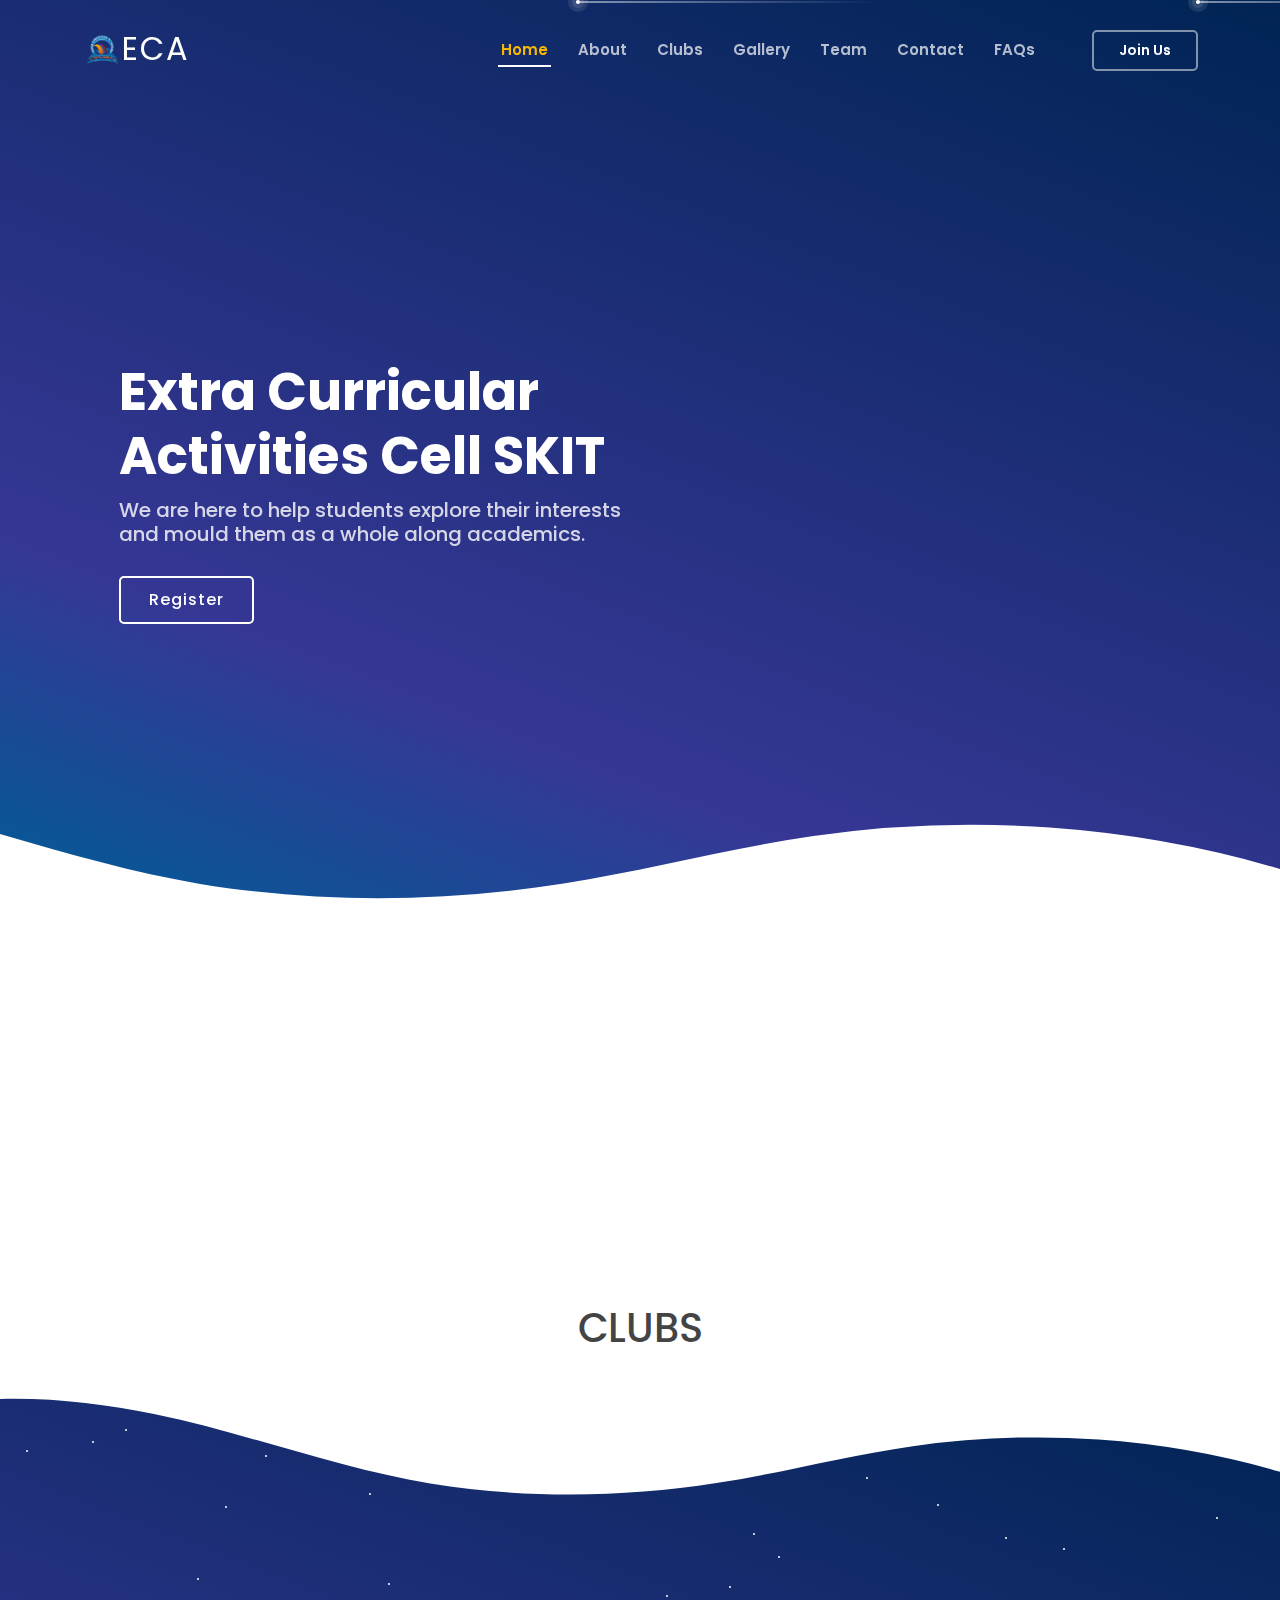
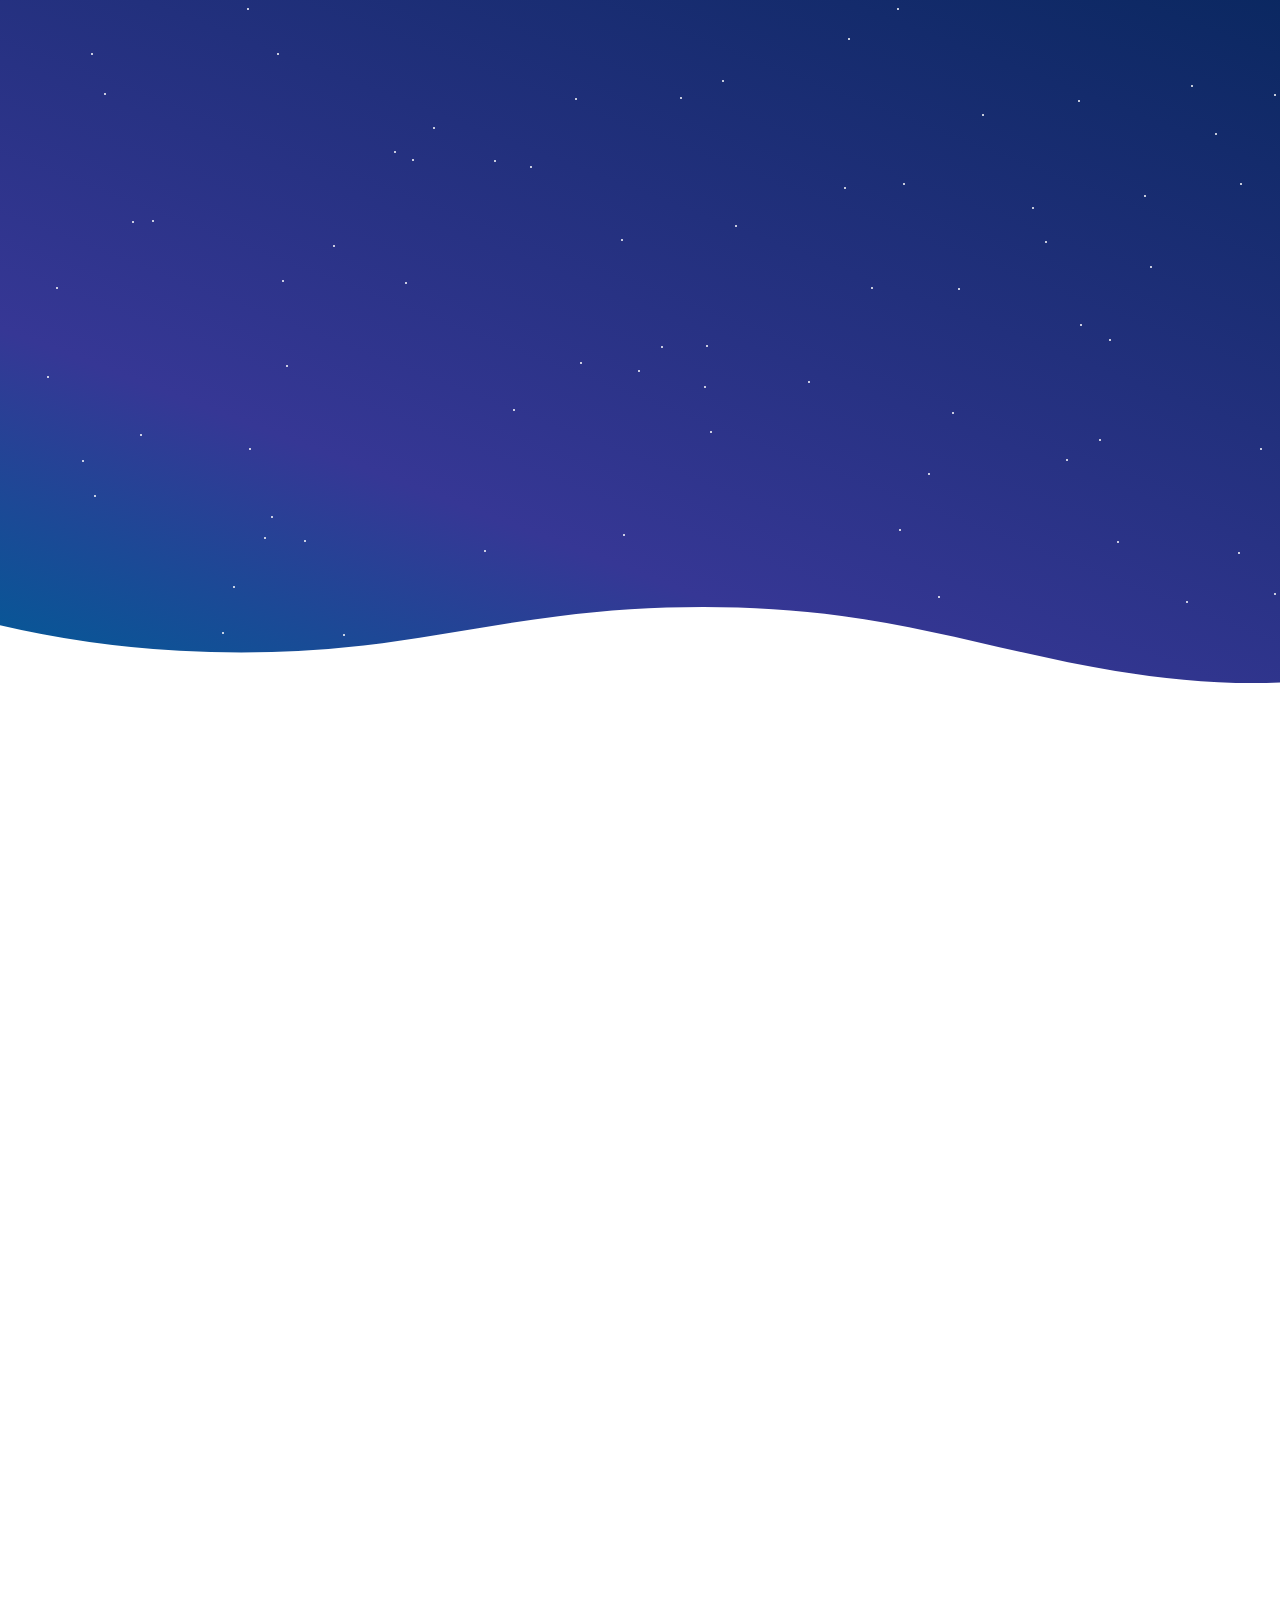
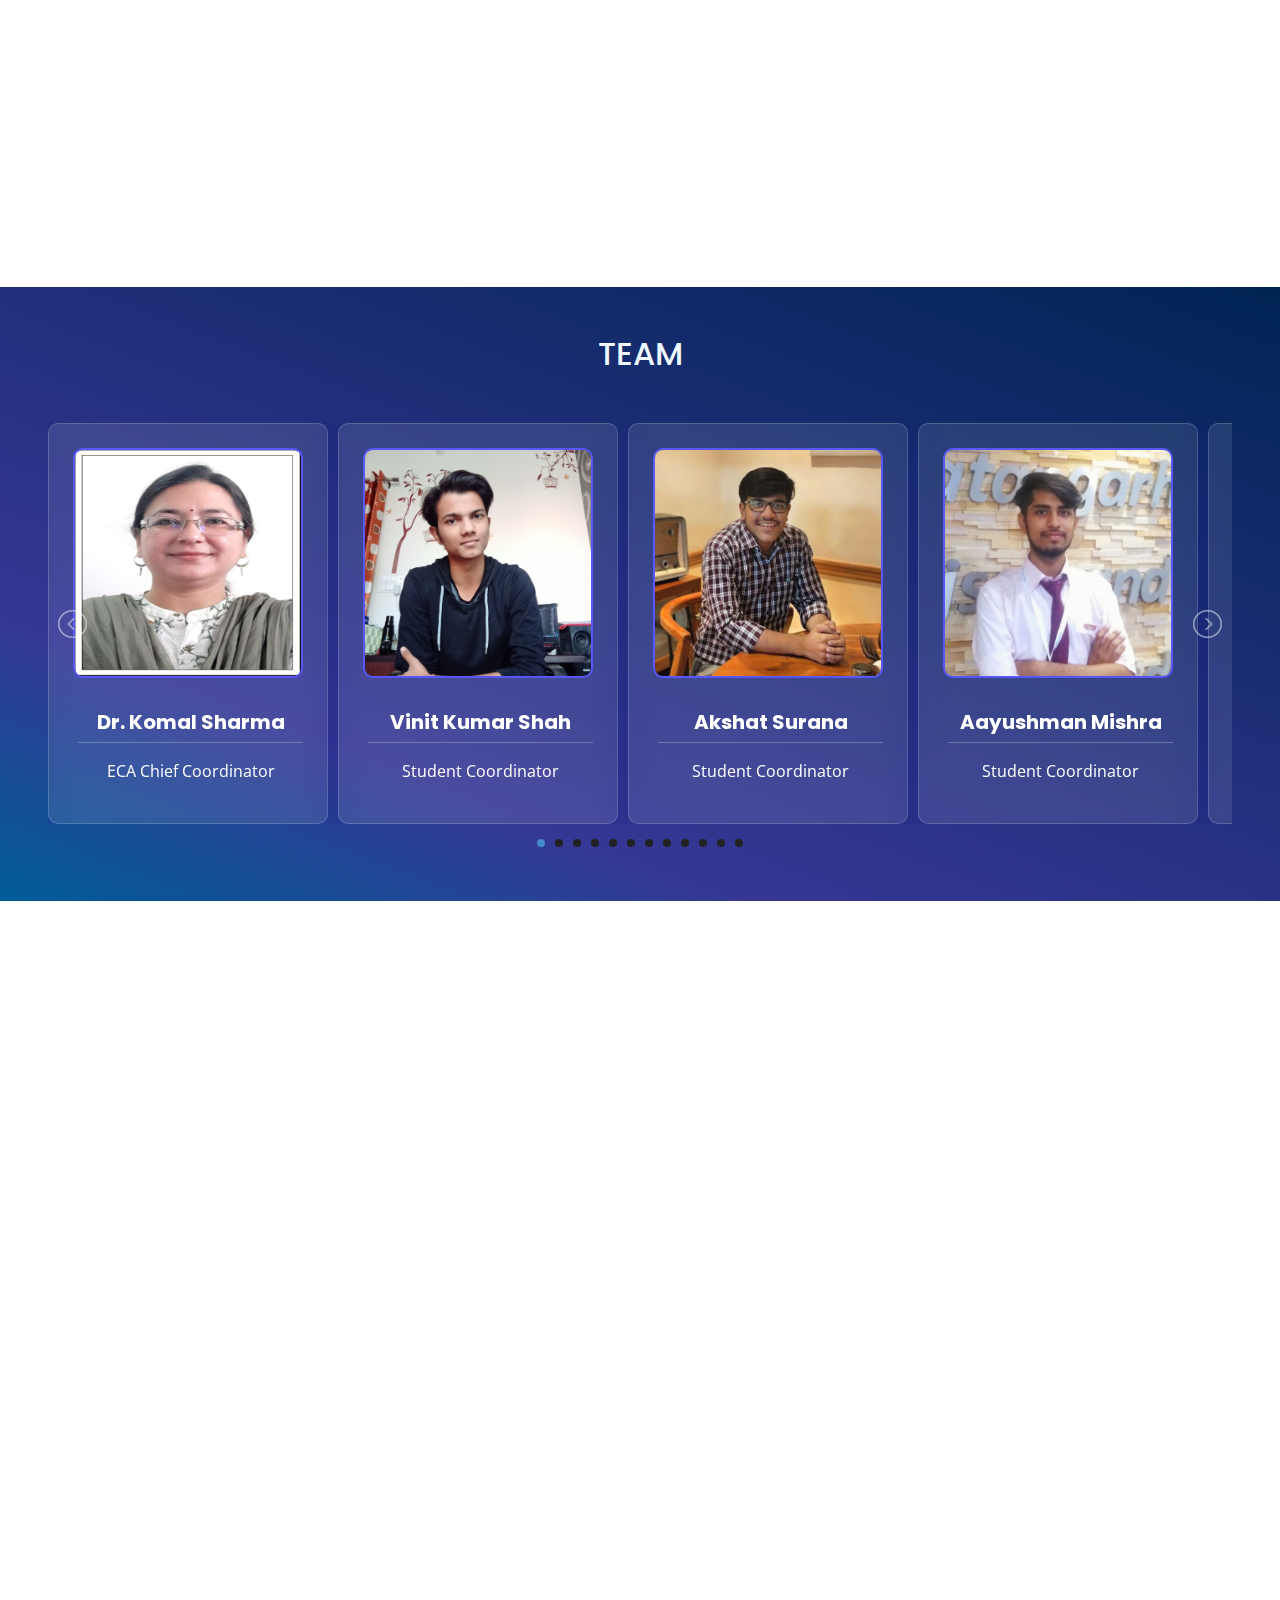
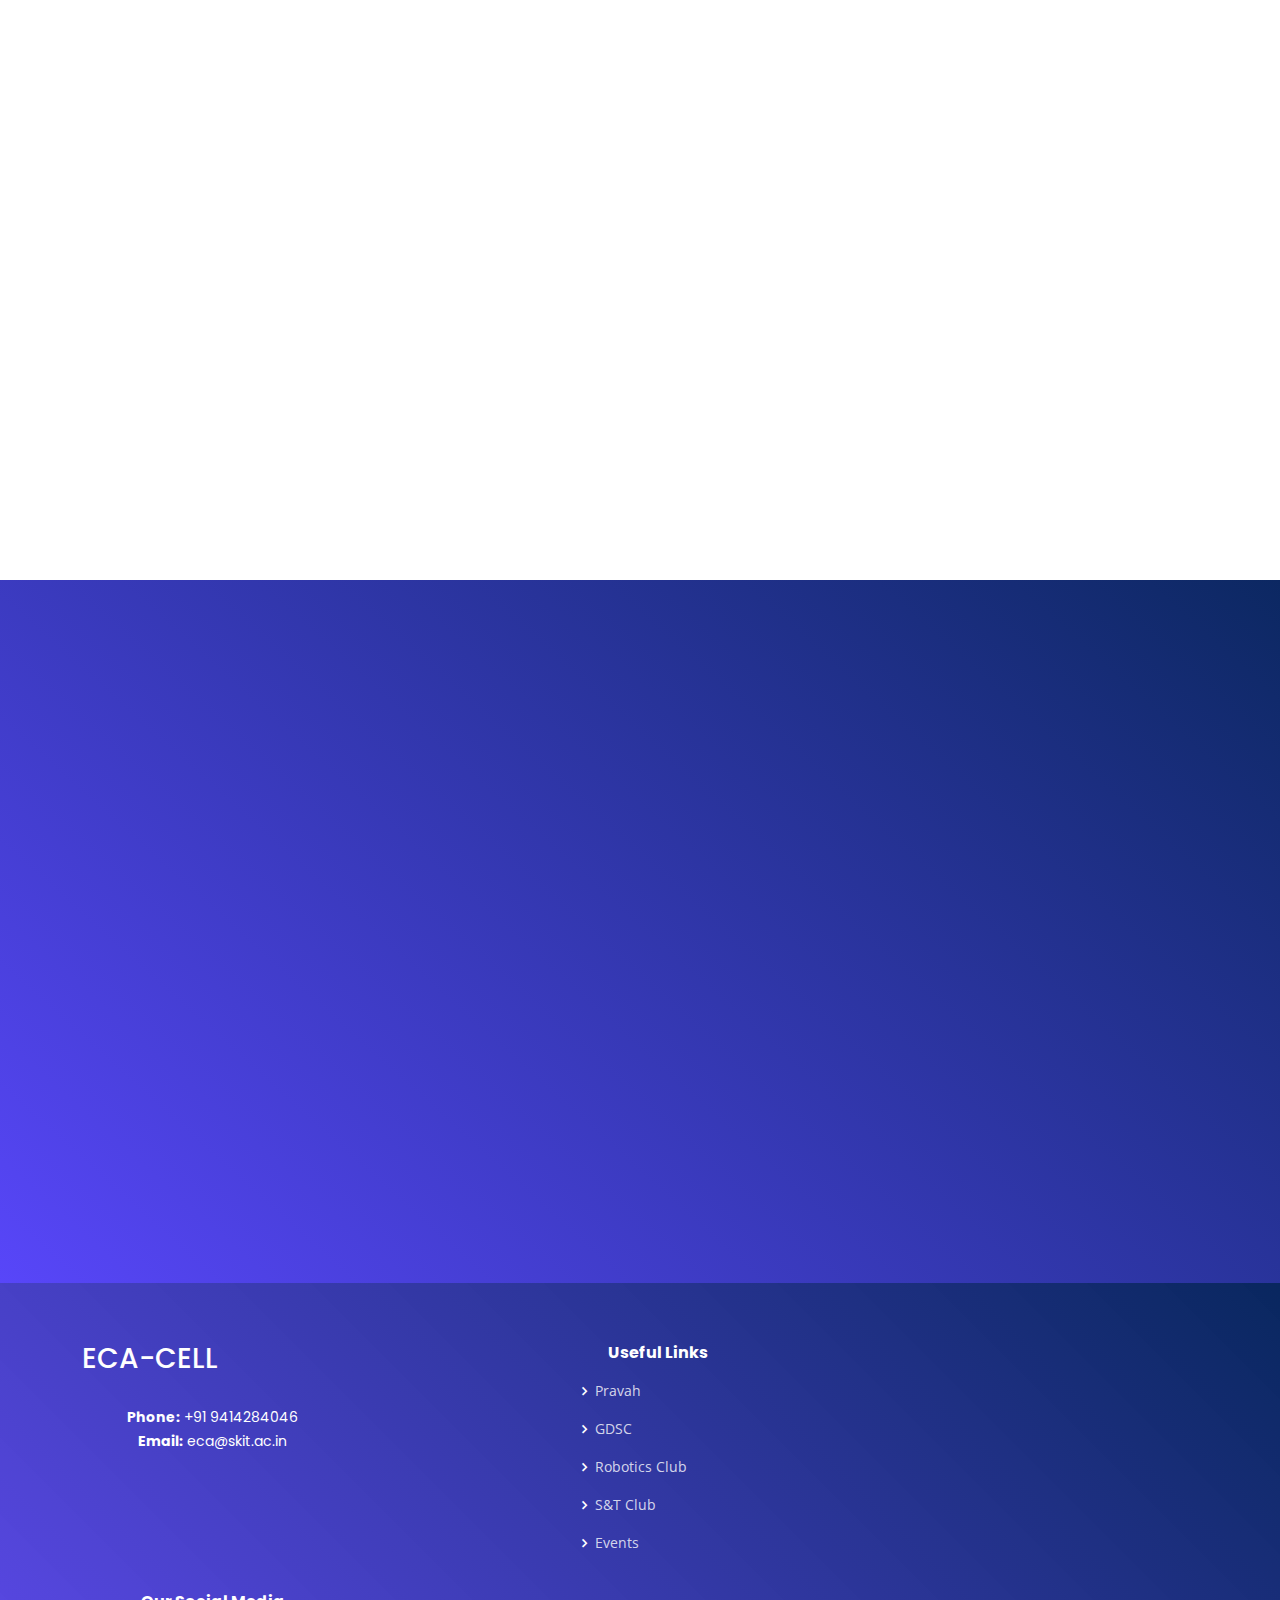
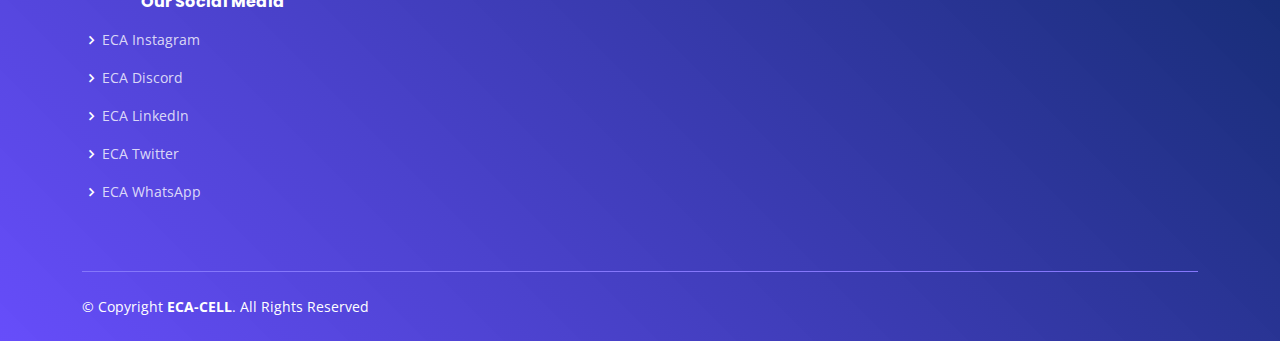
==== commit 255b291c: "Merge branch 'main' of https://github.com/SKIT-ECA-Cell/ECA-FINAL" ====
--- a/index.html
+++ b/index.html
@@ -113,10 +113,12 @@
 
             <div class="section-title">
                 <h2>About</h2>
-                <p>Magnam dolores commodi suscipit. Necessitatibus eius consequatur ex aliquid fuga eum quidem. Sit sint
-                    consectetur velit. Quisquam quos quisquam cupiditate. Et nemo qui impedit suscipit alias ea. Quia
-                    fugiat sit in iste officiis commodi
-                    quidem hic quas.</p>
+                <p>Our motive at ECA is to help students explore their interests beyond academics and find like-minded
+                    people which can help them accelerate their growth. Standing strong with more than 26 clubs, ECA
+                    offers an array of choices for freshers <br>
+                    Of the students | By the students | For the students <br>
+
+                    We are Extra-Curricular Cell of SKIT!</p>
             </div>
         </div>
     </section>
@@ -210,9 +212,9 @@
                             <div style="display: flex;
                             justify-content: center;
                             align-items: center;">
-                            <a href="pages/clubs/clubs.html">
-                                <button class="card-btn">Join Now!</button>
-                            </a>
+                                <a href="pages/clubs/clubs.html">
+                                    <button class="card-btn">Join Now!</button>
+                                </a>
                             </div>
                         </div>
                     </div>
@@ -231,128 +233,146 @@
         </section>
     </div>
     <!-- END CLUBS SECTION  -->
- <!-- ======= gallery Section ======= -->
- <section id="gallery" class="gallery">
-    <div class="container" data-aos="fade-up">
-
-        <div class="section-title">
-            <h2>gallery</h2>
-            <p>Magnam dolores commodi suscipit. Necessitatibus eius consequatur ex aliquid fuga eum quidem. Sit sint
-                consectetur velit. Quisquam quos quisquam cupiditate. Et nemo qui impedit suscipit alias ea. Quia
-                fugiat sit in iste officiis commodi
-                quidem hic quas.</p>
-        </div>
-
-        <div class="row">
-            <div class="col-lg-12 d-flex justify-content-center">
-                <ul id="gallery-flters">
-                    <li data-filter="*" class="filter-active">All</li>
-                    <li data-filter=".filter-ori">ORIENTATION</li>
-                    <li data-filter=".filter-naac">Naac</li>
-                    <li data-filter=".filter-fl">Foot Loose</li>
-                    <li data-filter=".filter-sp">Swacchata Pakhwada</li>
-                    <li data-filter=".filter-mu">Meet Up</li>
-
-                </ul>
-            </div>
-        </div>
-
-        <div class="row gallery-container">
-
-
-
-            <div class="col-lg-4 col-md-6 gallery-item filter-sp ">
+    <!-- ======= gallery Section ======= -->
+    <section id="gallery" class="gallery">
+        <div class="container" data-aos="fade-up">
+
+            <div class="section-title">
+                <h2>gallery</h2>
+                <p>Magnam dolores commodi suscipit. Necessitatibus eius consequatur ex aliquid fuga eum quidem. Sit sint
+                    consectetur velit. Quisquam quos quisquam cupiditate. Et nemo qui impedit suscipit alias ea. Quia
+                    fugiat sit in iste officiis commodi
+                    quidem hic quas.</p>
+            </div>
+
+            <div class="row">
+                <div class="col-lg-12 d-flex justify-content-center">
+                    <ul id="gallery-flters">
+                        <li data-filter=".filter-all" class="filter-active">All</li>
+                        <li data-filter=".filter-ori">ORIENTATION</li>
+                        <li data-filter=".filter-naac">Naac</li>
+                        <li data-filter=".filter-fl">Foot Loose</li>
+                        <li data-filter=".filter-sp">Swacchata Pakhwada</li>
+                        <li data-filter=".filter-mu">Meet Up</li>
+
+                    </ul>
+                </div>
+            </div>
+            <!-- <div class="col-lg-4 col-md-6 gallery-item filter-sp ">
                 <a href="assets/img/png/e1.jpeg" data-gallery="galleryGallery" class="gallery-lightbox"
                     title="App 1">
                     <div class="gallery-wrap swiper-slide">
-                        <img src="assets/img/png/e1.jpeg" class="img-fluid" alt="">
-                        <!-- <div class="gallery-info">
+                        <img src="assets/img/png/insta_page.png" class="img-fluid" alt="">
+                        <div class="gallery-info">
+                        <h4>App 1</h4>
+                        <p>App</p>
+                    </div> 
+                        <div class="gallery-links">
+                        </div>
+                    </div>
+                </a>
+            </div> -->
+
+            <div class="row gallery-container">
+
+
+
+                <div class="col-lg-4 col-md-6 gallery-item filter-sp filter-all ">
+                    <a href="assets/img/png/e1.jpeg" data-gallery="galleryGallery" class="gallery-lightbox">
+                        <div class="gallery-wrap swiper-slide">
+                            <img src="assets/img/png/e1.jpeg" class="img-fluid" alt="">
+                            <!-- <div class="gallery-info">
                             <h4>App 1</h4>
                             <p>App</p>
                         </div> -->
-                        <div class="gallery-links">
-                        </div>
-                    </div>
-                </a>
-            </div>
-
-            <div class="col-lg-4 col-md-6 gallery-item filter-mu">
-                <a href="assets/img/png/meetups-1.jpeg" data-gallery="galleryGallery" class="gallery-lightbox"
-                    title="Web 3">
-                    <div class="gallery-wrap">
-                        <img src="assets/img/png/meetups-1.jpeg" class="img-fluid" alt="">
-                        <!-- <div class="gallery-info">
+                            <div class="gallery-links">
+                            </div>
+                        </div>
+                    </a>
+                </div>
+
+                <div class="col-lg-4 col-md-6 gallery-item filter-mu  filter-all">
+                    <a href="assets/img/png/meetups-1.jpeg" data-gallery="galleryGallery" class="gallery-lightbox">
+                        <div class="gallery-wrap">
+                            <img src="assets/img/png/meetups-1.jpeg" class="img-fluid" alt="">
+                            <!-- <div class="gallery-info">
                             <h4>Web 3</h4>
                             <p>Web</p>
                         </div> -->
-                        <div class="gallery-links">
-                        </div>
-                    </div>
-                </a>
-            </div>
-
-            <div class="col-lg-4 col-md-6 gallery-item filter-fl ">
-                <a href="assets/img/gallery/gallery-3.jpg" data-gallery="galleryGallery" class="gallery-lightbox"
-                    title="App 2">
-                    <div class="gallery-wrap">
-                        <img src="assets/img/png/e3.jpeg" class="img-fluid" alt="">
-                        <!-- <div class="gallery-info">
+                            <div class="gallery-links">
+                            </div>
+                        </div>
+                    </a>
+                </div>
+
+                <div class="col-lg-4 col-md-6 gallery-item filter-fl filter-all ">
+                    <a href="assets/img/gallery/gallery-3.jpg" data-gallery="galleryGallery" class="gallery-lightbox">
+                        <div class="gallery-wrap">
+                            <img src="assets/img/png/e3.jpeg" class="img-fluid" alt="">
+                            <!-- <div class="gallery-info">
                             <h4>App 2</h4>
                             <p>App</p>
                         </div> -->
-                        <div class="gallery-links">
-                        </div>
-                    </div>
-                </a>
-            </div>
-
-            <div class="col-lg-4 col-md-6 gallery-item filter-card ">
-                <a href="assets/img/png/NEWS.jpeg" data-gallery="galleryGallery" class="gallery-lightbox"
-                    title="Card 2">
-                    <div class="gallery-wrap">
-                        <img src="assets/img/png/news.jpeg" class="img-fluid" alt="">
-                        <!-- <div class="gallery-info">
+                            <div class="gallery-links">
+                            </div>
+                        </div>
+                    </a>
+                </div>
+
+                <div class="col-lg-4 col-md-6 gallery-item  filter-all filter-ori ">
+                    <a href="assets/img/png/NEWS.jpeg" data-gallery="galleryGallery" class="gallery-lightbox"
+                        title="Card 2">
+                        <div class="gallery-wrap">
+                            <img src="assets/img/png/news.jpeg" class="img-fluid" alt="">
+                            <!-- <div class="gallery-info">
                             <h4>Card 2</h4>
                             <p>Card</p>
                         </div> -->
-                        <div class="gallery-links">
-
-                        </div>
-                    </div>
-                </a>
-            </div>
-
-            <div class="col-lg-4 col-md-6 gallery-item filter-ori ">
-                <div class="gallery-wrap">
-                    <img src="assets/img/png/e4.jpeg" class="img-fluid" alt="">
-                    <div class="gallery-info">
-                        <!-- <h4>Web 2</h4>
-                        <p>Web</p> -->
-                    </div>
-                    <div class="gallery-links">
-                        <!-- <a href="assets/img/png/meetups-2.jpeg" data-gallery="galleryGallery"
-                              class="gallery-lightbox" title="Web 2"><i class="bx bx-plus"></i></a>
-                        <a href="gallery-details.html" title="More Details"><i class="bx bx-link"></i></a>  -->
-                    </div>
-                </div>
-            </div>
-
-             <div class="col-lg-4 col-md-6 gallery-item filter-naac ">
-                <div class="gallery-wrap">
-                    <img src="assets/img/png/e5.jpeg" class="img-fluid" alt="">
-                    <!-- <div class="gallery-info">
-                        <h4>App 3</h4>
-                        <p>App</p>
-                    </div> -->
-                    <div class="gallery-links">
-                        <!-- <a href="assets/img/gallery/gallery-6.jpg" data-gallery="galleryGallery"
-                            class="gallery-lightbox" title="App 3"><i class="bx bx-plus"></i></a>
-                        <a href="gallery-details.html" title="More Details"><i class="bx bx-link"></i></a> -->
-                    </div>
-                </div>
-            </div>
-
-            <!-- <div class="col-lg-4 col-md-6 gallery-item filter-card ">
+                            <div class="gallery-links">
+
+                            </div>
+                        </div>
+                    </a>
+                </div>
+                <div class="col-lg-4 col-md-6 gallery-item filter-card filter-all ">
+                    <a href="assets/img/png/e4.jpeg" data-gallery="galleryGallery" class="gallery-lightbox">
+                        <div class="gallery-wrap">
+                            <img src="assets/img/png/e4.jpeg" class="img-fluid" alt="">
+                            <!-- <div class="gallery-info">
+                            <h4>Card 2</h4>
+                            <p>Card</p>
+                        </div> -->
+                            <div class="gallery-links">
+
+                            </div>
+                        </div>
+                    </a>
+                </div>
+                <div class="col-lg-4 col-md-6 gallery-item filter-card filter-all filter-naac">
+                    <a href="assets/img/png/e5.jpeg" data-gallery="galleryGallery" class="gallery-lightbox">
+                        <div class="gallery-wrap">
+                            <img src="assets/img/png/e5.jpeg" class="img-fluid" alt="">
+                            <!-- <div class="gallery-info">
+                            <h4>Card 2</h4>
+                            <p>Card</p>
+                        </div> -->
+                            <div class="gallery-links">
+
+                            </div>
+                        </div>
+                    </a>
+                </div>
+
+                <!-- nacc other photos  -->
+
+
+
+
+
+
+
+
+                <!-- <div class="col-lg-4 col-md-6 gallery-item filter-card ">
                 <a href="assets/img/png/NEWS.jpeg" data-gallery="galleryGallery" class="gallery-lightbox"
                     title="Card 1">
                     <div class="gallery-wrap">
@@ -368,7 +388,7 @@
                 </a>
             </div> -->
 
-           <!-- <div class="col-lg-4 col-md-6 gallery-item filter-card ">
+                <!-- <div class="col-lg-4 col-md-6 gallery-item filter-card ">
                 <a href="assets/img/png/NEWS.jpeg" data-gallery="galleryGallery" class="gallery-lightbox"
                     title="Card 3">
                     <div class="gallery-wrap">
@@ -412,12 +432,12 @@
                     </div>
                 </a>
             </div> -->
+            </div>
+
+
         </div>
-
-
-    </div>
-</section>
-<!-- End gallery Section -->
+    </section>
+    <!-- End gallery Section -->
 
     <!-- <section id="events" class="services section-bg">
         <div class="container" data-aos="fade-up">
@@ -474,143 +494,183 @@
     </section> -->
     <!-- End About Section -->
 
-        <!-- ======= TEAM Section ======= -->
-        <section id="team" class="team p-5">
-            <h2 style="text-align: center;color: aliceblue; margin-bottom: 50px;">TEAM</h2>
-            <ul id="autoWidth" class="cs-hidden">
-                <!-- ITEM 1 -->
-                <li class="item-a">
-                    <div class="col-md-4 glass p-4 pt-4 " style="width: 280px;">
-                        <!-- <div class="top-container"> -->
-                        <img src="assets/img/about img/Untitled design/0.jpg" class="img-fluid profile-image" width="100%">
-                        <br><br>
-                        <div class="ml-5" style="margin-left: 5px;">
-                            <h4 class="name">Dr. Komal Sharma</h4>
-                            <hr>
-                            <p>ECA Chief Coordinator
-                            </p>
-                        </div>
-                    </div>
-                </li>
-                <!-- ITEM 2 -->
-                <li class="item-a">
-                    <div class="col-md-4 glass p-4 pt-4 " style="width: 280px;">
-                        <!-- <div class="top-container"> -->
-                        <img src="assets/img/about img/1.png" class="img-fluid profile-image" width="100%">
-                        <br><br>
-                        <div class="ml-5" style="margin-left: 5px;">
-                            <h4 class="name">Akshat Surana</h4>
-                            <hr>
-                            <p>Student Coordinator
-                            </p>
-                        </div>
-                    </div>
-                </li>
-                <li class="item-a">
-                    <div class="col-md-4 glass p-4 pt-4 " style="width: 280px;">
-                        <!-- <div class="top-container"> -->
-                        <img src="assets/img/about img/2.png" class="img-fluid profile-image" width="100%">
-                        <br><br>
-                        <div class="ml-5" style="margin-left: 5px;">
-                            <h4 class="name">Aayushman Mishra</h4>
-                            <hr>
-                            <p>Student Coordinator
-                            </p>
-                        </div>
-                    </div>
-                </li>
-                <li class="item-a">
-                    <div class="col-md-4 glass p-4 pt-4 " style="width: 280px;">
-                        <!-- <div class="top-container"> -->
-                        <img src="assets/img/about img/3.png" class="img-fluid profile-image" width="100%">
-                        <br><br>
-                        <div class="ml-5" style="margin-left: 5px;">
-                            <h4 class="name">Devyanshi Bhardwaj</h4>
-                            <hr>
-                            <p>Student Coordinator
-                            </p>
-                        </div>
-                    </div>
-                </li>
-                <!-- ITEM 3 -->
-                <li class="item-a">
-                    <div class="col-md-4 glass p-4 pt-4 " style="width: 280px;">
-                        <!-- <div class="top-container"> -->
-                        <img src="assets/img/about img/4.png" class="img-fluid profile-image" width="100%">
-                        <br><br>
-                        <div class="ml-5" style="margin-left: 5px;">
-                            <h4 class="name">Abhishek Sharma</h4>
-                            <hr>
-                            <p>Volunteer
-                            </p>
-                        </div>
-                    </div>
-                </li>
-                <!-- ITEM 3 -->
-                <li class="item-a">
-                    <div class="col-md-4 glass p-4 pt-4 " style="width: 280px;">
-                        <!-- <div class="top-container"> -->
-                        <img src="assets/img/about img/5.png" class="img-fluid profile-image" width="100%">
-                        <br><br>
-                        <div class="ml-5" style="margin-left: 5px;">
-                            <h4 class="name">Jatin Sinawaria</h4>
-                            <hr>
-                            <p>Volunteer
-                            </p>
-                        </div>
-                    </div>
-                </li>
-                <!-- ITEM 3 -->
-                <li class="item-a">
-                    <div class="col-md-4 glass p-4 pt-4 " style="width: 280px;">
-                        <!-- <div class="top-container"> -->
-                        <img src="assets/img/about img/6.png" class="img-fluid profile-image" width="100%">
-                        <br><br>
-                        <div class="ml-5" style="margin-left: 5px;">
-                            <h4 class="name">Kanishk Bhardwaj</h4>
-                            <hr>
-                            <p>Volunteer
-                            </p>
-                        </div>
-                    </div>
-                </li>
-                <!-- ITEM 3 -->
-                <li class="item-a">
-                    <div class="col-md-4 glass p-4 pt-4 " style="width: 280px;">
-                        <!-- <div class="top-container"> -->
-                        <img src="assets/img/about img/7.png" class="img-fluid profile-image" width="100%">
-                        <br><br>
-                        <div class="ml-5" style="margin-left: 5px;">
-                            <h4 class="name">Kartik Meniwal</h4>
-                            <hr>
-                            <p>Volunteer
-                            </p>
-                        </div>
-                    </div>
-                </li>
-                <!-- ITEM 3 -->
-                <li class="item-a">
-                    <div class="col-md-4 glass p-4 pt-4 " style="width: 280px;">
-                        <!-- <div class="top-container"> -->
-                        <img src="assets/img/about img/9.png" class="img-fluid profile-image" width="100%">
-                        <br><br>
-                        <div class="ml-5" style="margin-left: 5px;">
-                            <h4 class="name">Aryan Ojha</h4>
-                            <hr>
-                            <p>Volunteer
-                            </p>
-                        </div>
-                    </div>
-               
-            </ul>
-        </section>
-        <!-- End TEAM Section -->
-    
-    
-
-
-
-   
+    <!-- ======= TEAM Section ======= -->
+    <section id="team" class="team p-5">
+        <h2 style="text-align: center;color: aliceblue; margin-bottom: 50px;">TEAM</h2>
+        <ul id="autoWidth" class="cs-hidden">
+            <!-- ITEM 1 -->
+            <li class="item-a">
+                <div class="col-md-4 glass p-4 pt-4 " style="width: 280px;">
+                    <!-- <div class="top-container"> -->
+                    <img src="assets/img/about img/Untitled design/0.jpg" class="img-fluid profile-image" width="100%">
+                    <br><br>
+                    <div class="ml-5" style="margin-left: 5px;">
+                        <h4 class="name">Dr. Komal Sharma</h4>
+                        <hr>
+                        <p>ECA Chief Coordinator
+                        </p>
+                    </div>
+                </div>
+            </li>
+            <!-- ITEM 2 -->
+            <li class="item-a">
+                <div class="col-md-4 glass p-4 pt-4 " style="width: 280px;">
+                    <!-- <div class="top-container"> -->
+                    <img src="assets/img/teamcr/Vinit Kumar Shah.jpg" class="img-fluid profile-image" width="100%">
+                    <br><br>
+                    <div class="ml-5" style="margin-left: 5px;">
+                        <h4 class="name">Vinit Kumar Shah</h4>
+                        <hr>
+                        <p>Student Coordinator
+                        </p>
+                    </div>
+                </div>
+            </li>
+            <li class="item-a">
+                <div class="col-md-4 glass p-4 pt-4 " style="width: 280px;">
+                    <!-- <div class="top-container"> -->
+                    <img src="assets/img/about img/1.png" class="img-fluid profile-image" width="100%">
+                    <br><br>
+                    <div class="ml-5" style="margin-left: 5px;">
+                        <h4 class="name">Akshat Surana</h4>
+                        <hr>
+                        <p>Student Coordinator
+                        </p>
+                    </div>
+                </div>
+            </li>
+            <li class="item-a">
+                <div class="col-md-4 glass p-4 pt-4 " style="width: 280px;">
+                    <!-- <div class="top-container"> -->
+                    <img src="assets/img/about img/2.png" class="img-fluid profile-image" width="100%">
+                    <br><br>
+                    <div class="ml-5" style="margin-left: 5px;">
+                        <h4 class="name">Aayushman Mishra</h4>
+                        <hr>
+                        <p>Student Coordinator
+                        </p>
+                    </div>
+                </div>
+            </li>
+            <li class="item-a">
+                <div class="col-md-4 glass p-4 pt-4 " style="width: 280px;">
+                    <!-- <div class="top-container"> -->
+                    <img src="assets/img/about img/3.png" class="img-fluid profile-image" width="100%">
+                    <br><br>
+                    <div class="ml-5" style="margin-left: 5px;">
+                        <h4 class="name">Divyanshi Bhardwaj</h4>
+                        <hr>
+                        <p>Student Coordinator
+                        </p>
+                    </div>
+                </div>
+            </li>
+            <li class="item-a">
+                <div class="col-md-4 glass p-4 pt-4 " style="width: 280px;">
+                    <!-- <div class="top-container"> -->
+                    <img src="assets/img/teamcr/Chiragh.jpg" class="img-fluid profile-image" width="100%">
+                    <br><br>
+                    <div class="ml-5" style="margin-left: 5px;">
+                        <h4 class="name">Chirag Sharma</h4>
+                        <hr>
+                        <p>Student Coordinator
+                        </p>
+                    </div>
+                </div>
+            </li>
+            <li class="item-a">
+                <div class="col-md-4 glass p-4 pt-4 " style="width: 280px;">
+                    <!-- <div class="top-container"> -->
+                    <img src="assets/img/teamcr/Hardik Sharma-1.png" class="img-fluid profile-image" width="100%">
+                    <br><br>
+                    <div class="ml-5" style="margin-left: 5px;">
+                        <h4 class="name">Hardik Sharma</h4>
+                        <hr>
+                        <p>Student Coordinator
+                        </p>
+                    </div>
+                </div>
+            </li>
+
+            <!-- ITEM 3 -->
+            <li class="item-a">
+                <div class="col-md-4 glass p-4 pt-4 " style="width: 280px;">
+                    <!-- <div class="top-container"> -->
+                    <img src="assets/img/about img/4.png" class="img-fluid profile-image" width="100%">
+                    <br><br>
+                    <div class="ml-5" style="margin-left: 5px;">
+                        <h4 class="name">Abhishek Sharma</h4>
+                        <hr>
+                        <p>Core Team
+                        </p>
+                    </div>
+                </div>
+            </li>
+            <!-- ITEM 3 -->
+            <li class="item-a">
+                <div class="col-md-4 glass p-4 pt-4 " style="width: 280px;">
+                    <!-- <div class="top-container"> -->
+                    <img src="assets/img/about img/5.png" class="img-fluid profile-image" width="100%">
+                    <br><br>
+                    <div class="ml-5" style="margin-left: 5px;">
+                        <h4 class="name">Jatin Sinwaria</h4>
+                        <hr>
+                        <p>Core Team
+                        </p>
+                    </div>
+                </div>
+            </li>
+            <!-- ITEM 3 -->
+            <li class="item-a">
+                <div class="col-md-4 glass p-4 pt-4 " style="width: 280px;">
+                    <!-- <div class="top-container"> -->
+                    <img src="assets/img/about img/6.png" class="img-fluid profile-image" width="100%">
+                    <br><br>
+                    <div class="ml-5" style="margin-left: 5px;">
+                        <h4 class="name">Kanishk Bhardwaj</h4>
+                        <hr>
+                        <p>Core Team
+                        </p>
+                    </div>
+                </div>
+            </li>
+            <!-- ITEM 3 -->
+            <li class="item-a">
+                <div class="col-md-4 glass p-4 pt-4 " style="width: 280px;">
+                    <!-- <div class="top-container"> -->
+                    <img src="assets/img/about img/7.png" class="img-fluid profile-image" width="100%">
+                    <br><br>
+                    <div class="ml-5" style="margin-left: 5px;">
+                        <h4 class="name">Kartik Nemiwal</h4>
+                        <hr>
+                        <p>Core Team
+                        </p>
+                    </div>
+                </div>
+            </li>
+            <!-- ITEM 3 -->
+            <li class="item-a">
+                <div class="col-md-4 glass p-4 pt-4 " style="width: 280px;">
+                    <!-- <div class="top-container"> -->
+                    <img src="assets/img/about img/9.png" class="img-fluid profile-image" width="100%">
+                    <br><br>
+                    <div class="ml-5" style="margin-left: 5px;">
+                        <h4 class="name">Aryan Ojha</h4>
+                        <hr>
+                        <p>Core Team
+                        </p>
+                    </div>
+                </div>
+
+        </ul>
+    </section>
+    <!-- End TEAM Section -->
+
+
+
+
+
+
 
 
 
@@ -640,10 +700,10 @@
                             DISCORD
                         </h1>
                         <!-- <h5 style="color: rgb(170, 170, 170); font-weight: 50;font-size: 18px;">About -->
-                            <!-- akjdkasjdhaskdjaksdh <br>aksdkajshdkajshdkasd <br> akjsdkajhsdkads <br>akjsdkasjhdkasd </h5> -->
+                        <!-- akjdkasjdhaskdjaksdh <br>aksdkajshdkajshdkasd <br> akjsdkajhsdkads <br>akjsdkasjhdkasd </h5> -->
                         <div class="card-buttons">
 
-                            <button class="card-btn">JOIN</button>
+                            <button class="card-btn"> <a href="https://ecaskit.page.link/Discord">JOIN</a> </button>
                         </div>
                         <section class="section" style="padding-bottom: 2px;padding-top: 10px;">
                             <iframe src="https://discord.com/widget?id=865981625783156776&theme=dark" width="300"
@@ -671,7 +731,7 @@
 
                         <div class="card-buttons">
 
-                            <button class="card-btn">FOLLOW</button>
+                            <button class="card-btn"> <a href="https://www.instagram.com/eca_skit/">FOLLOW</a> </button>
                         </div>
                         <section class="section" style="padding-bottom: 2px;padding-top: 10px;">
                             <blockquote class="instagram-media"
@@ -765,7 +825,8 @@
                                         <a href="https://www.instagram.com/p/CWeobn2qRbC/?utm_source=ig_embed&amp;utm_campaign=loading"
                                             style=" color:#c9c8cd; font-family:Arial,sans-serif; font-size:14px; font-style:normal; font-weight:normal; line-height:17px; text-decoration:none;"
                                             target="_blank">A post shared by OFFICIAL ACCOUNT OF ECA SKIT
-                                            (@eca_skit)</a></p>
+                                            (@eca_skit)</a>
+                                    </p>
                                 </div>
                             </blockquote>
                             <script async src="//www.instagram.com/embed.js"></script>
@@ -790,22 +851,24 @@
 
         </div>
     </section>
-    
+
     <!-- ======= Frequently Asked Questions Section ======= -->
     <section id="faq" class="faq">
         <div class="container" data-aos="fade-up">
 
             <div class="section-title">
                 <h2>Frequently Asked Questions</h2>
-                <p>Magnam dolores commodi suscipit. Necessitatibus eius consequatur ex aliquid fuga eum quidem. Sit sint
-                    consectetur velit. Quisquam quos quisquam cupiditate. Et nemo qui impedit suscipit alias ea. Quia
-                    fugiat sit in iste officiis commodi
-                    quidem hic quas.</p>
+                <p>Our motive at ECA is to help students explore their interests beyond academics and find like-minded
+                    people which can help them accelerate their growth. Standing strong with more than 26 clubs, ECA
+                    offers an array of choices for freshers <br>
+                    Of the students | By the students | For the students <br>
+
+                    We are Extra-Curricular Cell of SKIT!</p>
             </div>
 
             <div class="faq-list">
                 <ul>
-                    <li data-aos="fade-up" data-aos="fade-up" data-aos-delay="100">
+                    <!-- <li data-aos="fade-up" data-aos="fade-up" data-aos-delay="100">
                         <i class="bx bx-help-circle icon-help"></i> <a data-bs-toggle="collapse" class="collapse"
                             data-bs-target="#faq-list-1">Non consectetur a erat nam at lectus urna duis? <i
                                 class="bx bx-chevron-down icon-show"></i><i class="bx bx-chevron-up icon-close"></i></a>
@@ -816,51 +879,39 @@
                                 non.
                             </p>
                         </div>
-                    </li>
+                    </li> -->
 
                     <li data-aos="fade-up" data-aos-delay="200">
                         <i class="bx bx-help-circle icon-help"></i> <a data-bs-toggle="collapse"
-                            data-bs-target="#faq-list-2" class="collapsed">Feugiat scelerisque varius morbi enim nunc?
+                            data-bs-target="#faq-list-2" class="collapsed">Why should we join clubs?
                             <i class="bx bx-chevron-down icon-show"></i><i class="bx bx-chevron-up icon-close"></i></a>
                         <div id="faq-list-2" class="collapse" data-bs-parent=".faq-list">
                             <p>
-                                Dolor sit amet consectetur adipiscing elit pellentesque habitant morbi. Id interdum
-                                velit laoreet id donec ultrices. Fringilla phasellus faucibus scelerisque eleifend donec
-                                pretium. Est pellentesque elit ullamcorper dignissim. Mauris ultrices eros in
-                                cursus turpis massa tincidunt dui.
+
                             </p>
                         </div>
                     </li>
 
                     <li data-aos="fade-up" data-aos-delay="300">
                         <i class="bx bx-help-circle icon-help"></i> <a data-bs-toggle="collapse"
-                            data-bs-target="#faq-list-3" class="collapsed">Dolor sit amet consectetur adipiscing elit?
+                            data-bs-target="#faq-list-3" class="collapsed">What is ECA?
                             <i class="bx bx-chevron-down icon-show"></i><i class="bx bx-chevron-up icon-close"></i></a>
                         <div id="faq-list-3" class="collapse" data-bs-parent=".faq-list">
-                            <p>
-                                Eleifend mi in nulla posuere sollicitudin aliquam ultrices sagittis orci. Faucibus
-                                pulvinar elementum integer enim. Sem nulla pharetra diam sit amet nisl suscipit. Rutrum
-                                tellus pellentesque eu tincidunt. Lectus urna duis convallis convallis tellus. Urna
-                                molestie at elementum eu facilisis sed odio morbi quis
-                            </p>
+                           <P></P>
                         </div>
                     </li>
 
                     <li data-aos="fade-up" data-aos-delay="400">
                         <i class="bx bx-help-circle icon-help"></i> <a data-bs-toggle="collapse"
-                            data-bs-target="#faq-list-4" class="collapsed">Tempus quam pellentesque nec nam aliquam sem
+                            data-bs-target="#faq-list-4" class="collapsed">What are the benefits of becoming a part of ECA?
                             et tortor consequat? <i class="bx bx-chevron-down icon-show"></i><i
                                 class="bx bx-chevron-up icon-close"></i></a>
                         <div id="faq-list-4" class="collapse" data-bs-parent=".faq-list">
-                            <p>
-                                Molestie a iaculis at erat pellentesque adipiscing commodo. Dignissim suspendisse in est
-                                ante in. Nunc vel risus commodo viverra maecenas accumsan. Sit amet nisl suscipit
-                                adipiscing bibendum est. Purus gravida quis blandit turpis cursus in.
-                            </p>
+                            <P></P>
                         </div>
                     </li>
 
-                    <li data-aos="fade-up" data-aos-delay="500">
+                    <!-- <li data-aos="fade-up" data-aos-delay="500">
                         <i class="bx bx-help-circle icon-help"></i> <a data-bs-toggle="collapse"
                             data-bs-target="#faq-list-5" class="collapsed">Tortor vitae purus faucibus ornare. Varius
                             vel pharetra vel turpis nunc eget lorem dolor? <i
@@ -872,7 +923,7 @@
                                 eget lorem dolor sed. Ut venenatis tellus in metus vulputate eu scelerisque.
                             </p>
                         </div>
-                    </li>
+                    </li> -->
 
                 </ul>
             </div>
@@ -882,7 +933,7 @@
     <!-- End Frequently Asked Questions Section -->
 
     <!-- End Contact Section -->
-    
+
 
     <!-- </main> -->
     <!-- End #main -->
@@ -892,13 +943,13 @@
 
         <div class="footer-top">
             <div class="container">
-                <div class="row">
+                <div class="row column-gap">
 
                     <div class="col-lg-3 col-md-6 footer-contact">
                         <h3>ECA-CELL</h3>
                         <p>
 
-                            <strong>Phone:</strong> +91 123456789<br>
+                            <strong>Phone:</strong> +91 9414284046<br>
                             <strong>Email:</strong> eca@skit.ac.in<br>
                         </p>
                     </div>
@@ -906,32 +957,41 @@
                     <div class="col-lg-2 col-md-6 footer-links">
                         <h4>Useful Links</h4>
                         <ul>
-                            <li><i class="bx bx-chevron-right"></i> <a href="https://pravah.skit.ac.in/social">Pravah</a></li>
+                            <li><i class="bx bx-chevron-right"></i> <a
+                                    href="https://pravah.skit.ac.in/social">Pravah</a></li>
                             <li><i class="bx bx-chevron-right"></i> <a href="https://dsc-skit.tech/">GDSC</a></li>
-                            <li><i class="bx bx-chevron-right"></i> <a href="https://roboticsclubskit.github.io/">Robotics Club</a></li>
-                            <li><i class="bx bx-chevron-right"></i> <a href="https://snt-club.github.io/">S&T Club</a></li>
-                            <li><i class="bx bx-chevron-right"></i> <a href="https://www.skit.ac.in/management-studies-activities.html">Events</a></li>
+                            <li><i class="bx bx-chevron-right"></i> <a
+                                    href="https://roboticsclubskit.github.io/">Robotics Club</a></li>
+                            <li><i class="bx bx-chevron-right"></i> <a href="https://snt-club.github.io/">S&T Club</a>
+                            </li>
+                            <li><i class="bx bx-chevron-right"></i> <a
+                                    href="https://www.skit.ac.in/management-studies-activities.html">Events</a></li>
                         </ul>
                     </div>
 
                     <div class="col-lg-3 col-md-6 footer-links">
-                        <h4>Our Services</h4>
+                        <h4>Our Social Media</h4>
                         <ul>
-                            <li><i class="bx bx-chevron-right"></i> <a href="https://ecaskit.page.link/instagram">ECA Instagram</a></li>
-                            <li><i class="bx bx-chevron-right"></i> <a href="https://ecaskit.page.link/Discord">ECA Discord</a></li>
-                            <li><i class="bx bx-chevron-right"></i> <a href="https://ecaskit.page.link/LinkedIn">ECA LinkedIn</a></li>
-                            <li><i class="bx bx-chevron-right"></i> <a href="https://ecaskit.page.link/Twitter">ECA Twitter</a></li>
-                            <li><i class="bx bx-chevron-right"></i> <a href="https://ecaskit.page.link/whatsapp">ECA WhatsApp</a></li>
+                            <li><i class="bx bx-chevron-right"></i> <a href="https://www.instagram.com/eca_skit/">ECA
+                                    Instagram</a></li>
+                            <li><i class="bx bx-chevron-right"></i> <a href="https://ecaskit.page.link/Discord">ECA
+                                    Discord</a></li>
+                            <li><i class="bx bx-chevron-right"></i> <a href="https://ecaskit.page.link/LinkedIn">ECA
+                                    LinkedIn</a></li>
+                            <li><i class="bx bx-chevron-right"></i> <a href="https://ecaskit.page.link/Twitter">ECA
+                                    Twitter</a></li>
+                            <li><i class="bx bx-chevron-right"></i> <a href="https://ecaskit.page.link/whatsapp">ECA
+                                    WhatsApp</a></li>
                         </ul>
                     </div>
 
-                    <div class="col-lg-4 col-md-6 footer-newsletter">
+                    <!-- <div class="col-lg-4 col-md-6 footer-newsletter">
                         <h4>Join Our Newsletter</h4>
                         <p>Tamen quem nulla quae legam multos aute sint culpa legam noster magna</p>
                         <form action="" method="post">
                             <input type="email" name="email"><input type="submit" value="Subscribe">
                         </form>
-                    </div>
+                    </div> -->
 
                 </div>
             </div>
@@ -954,6 +1014,7 @@
                     <a href="#" class="linkedin"><i class="bx bxl-linkedin"></i></a>
                 </div> -->
             </div>
+            <!-- Abhi -->
 
         </div>
     </footer>
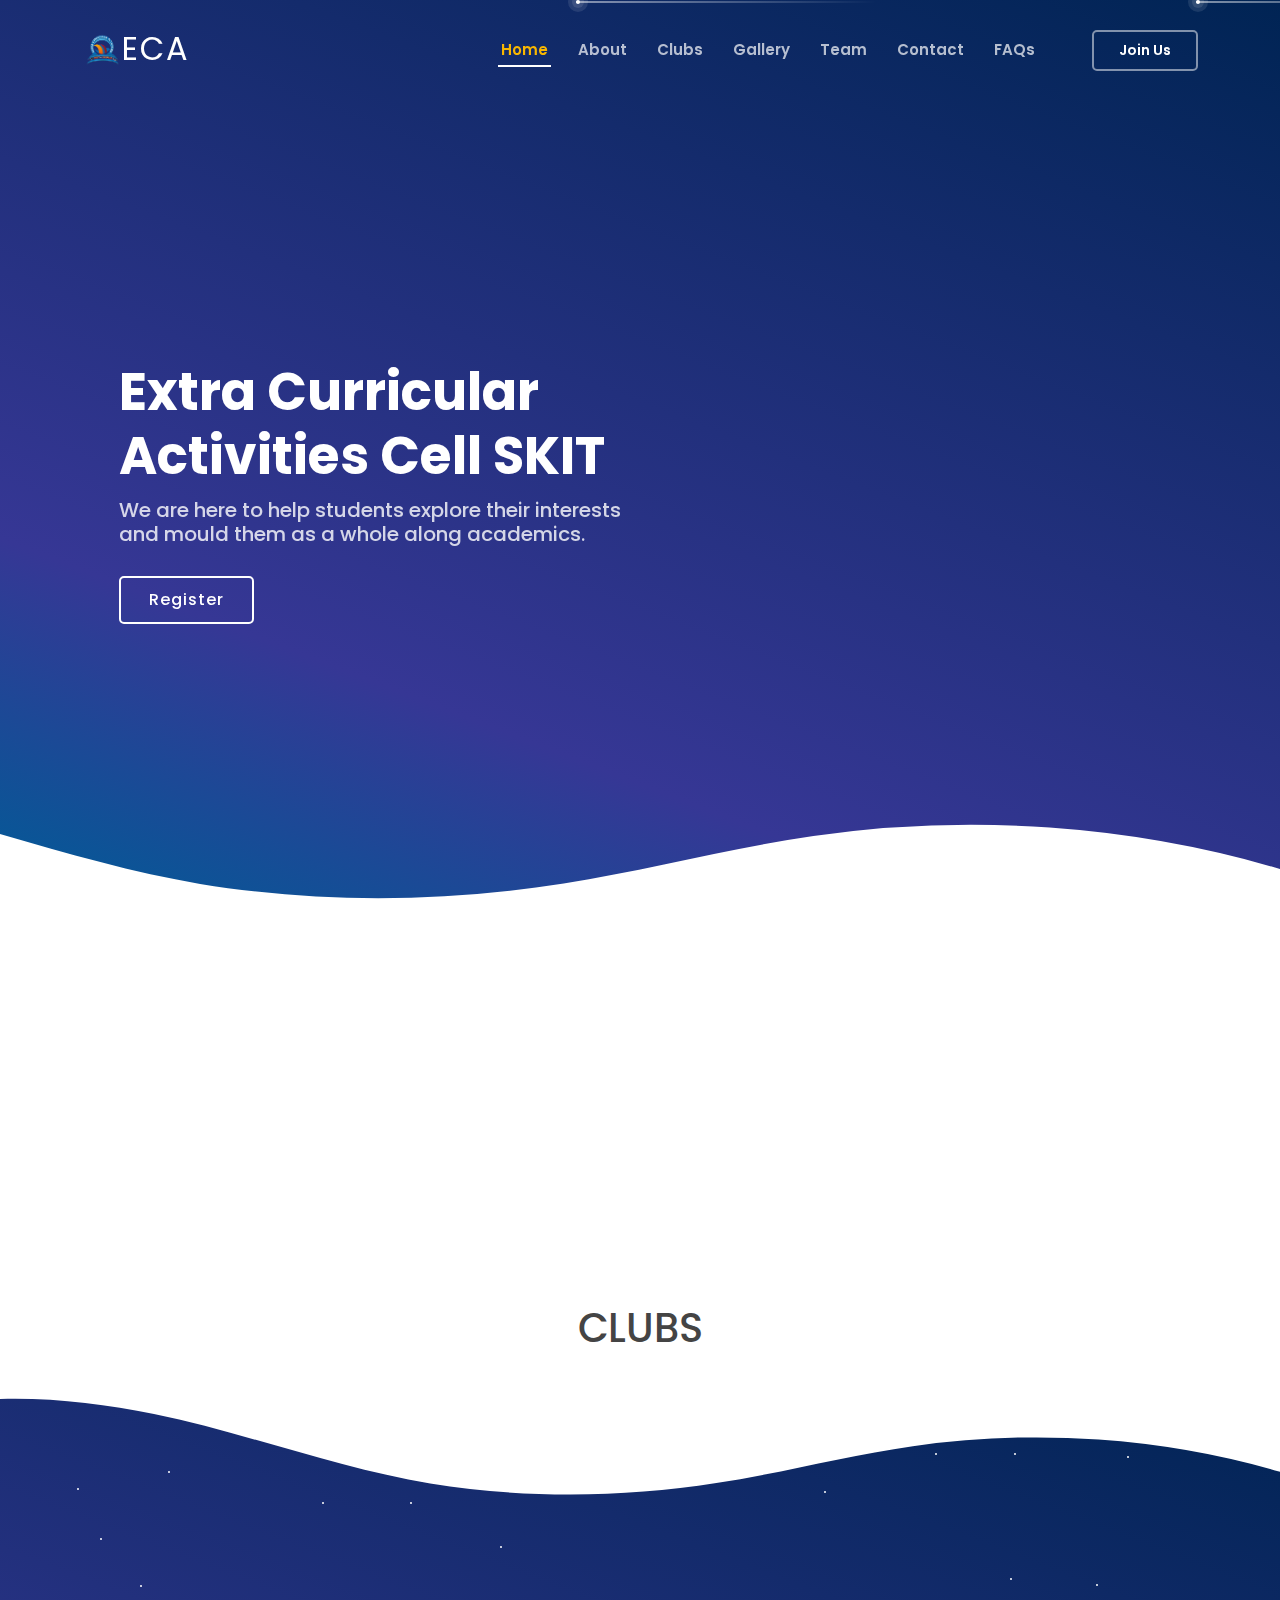
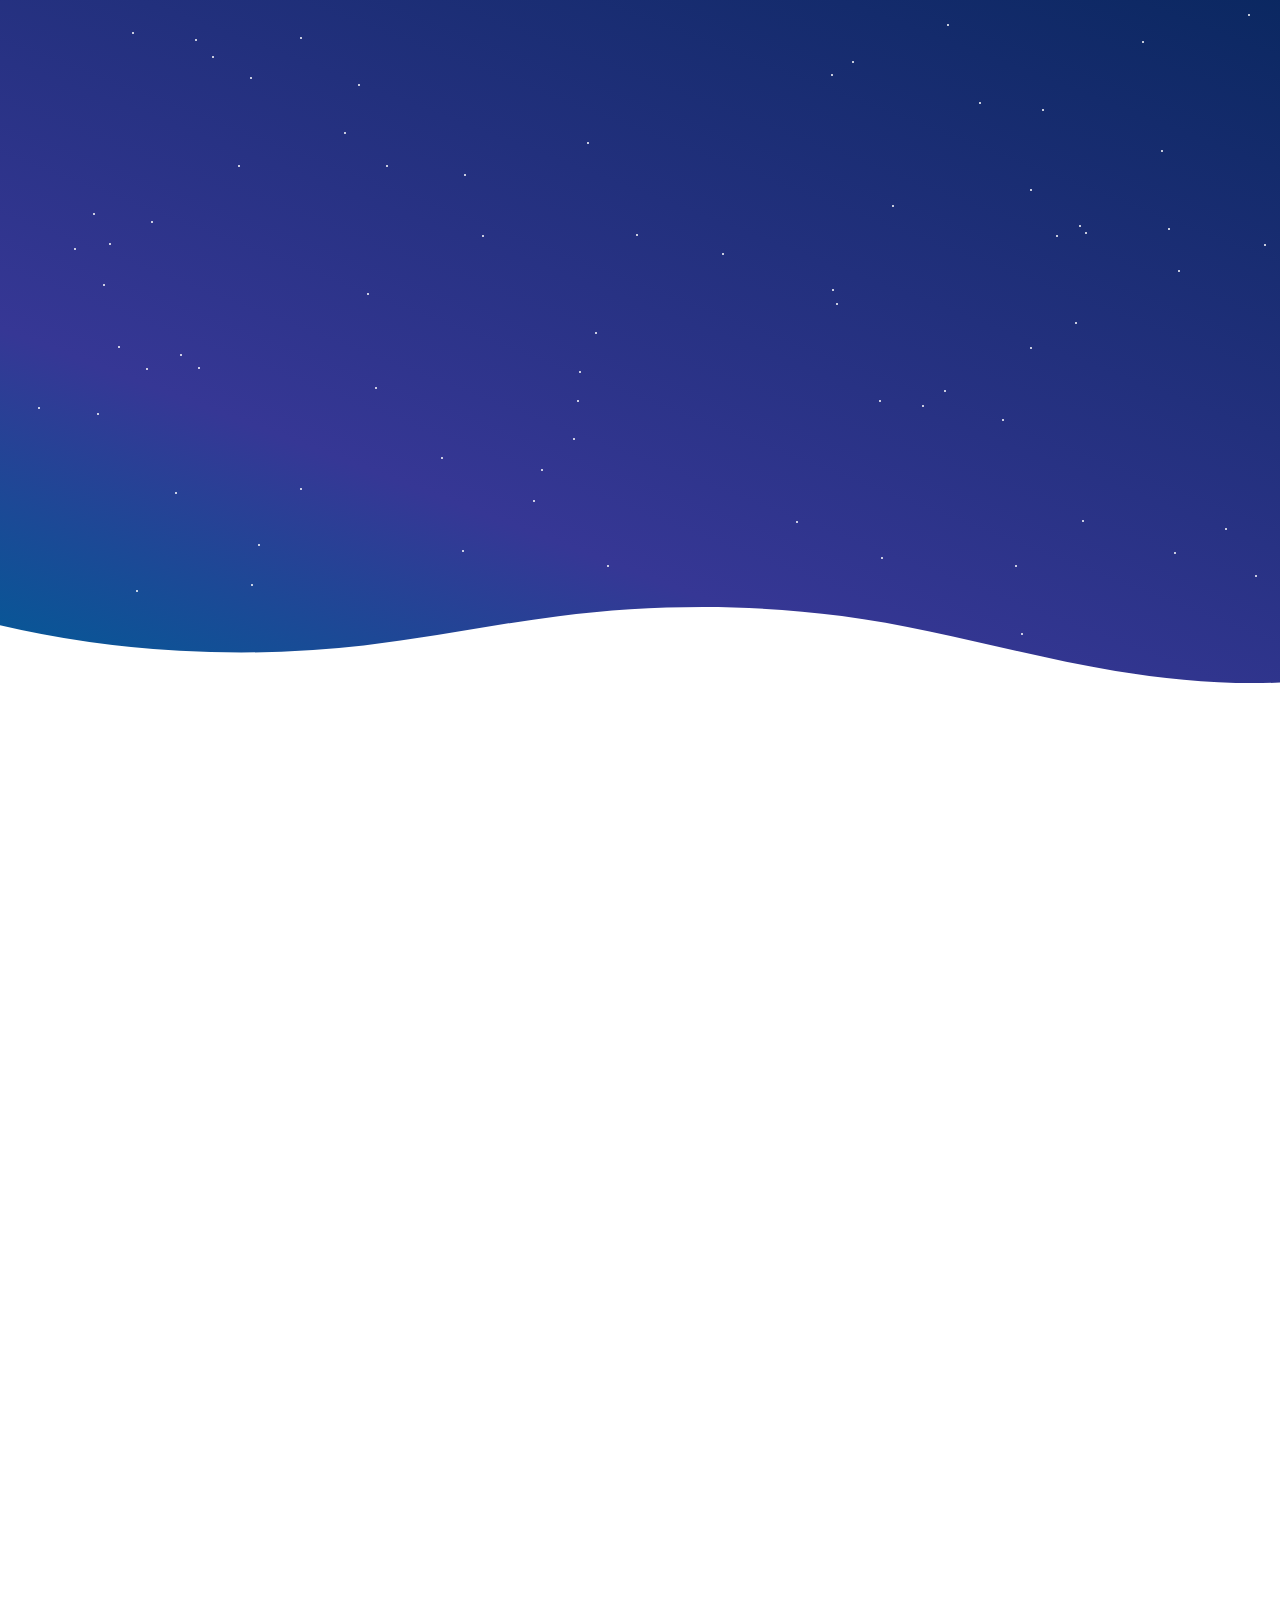
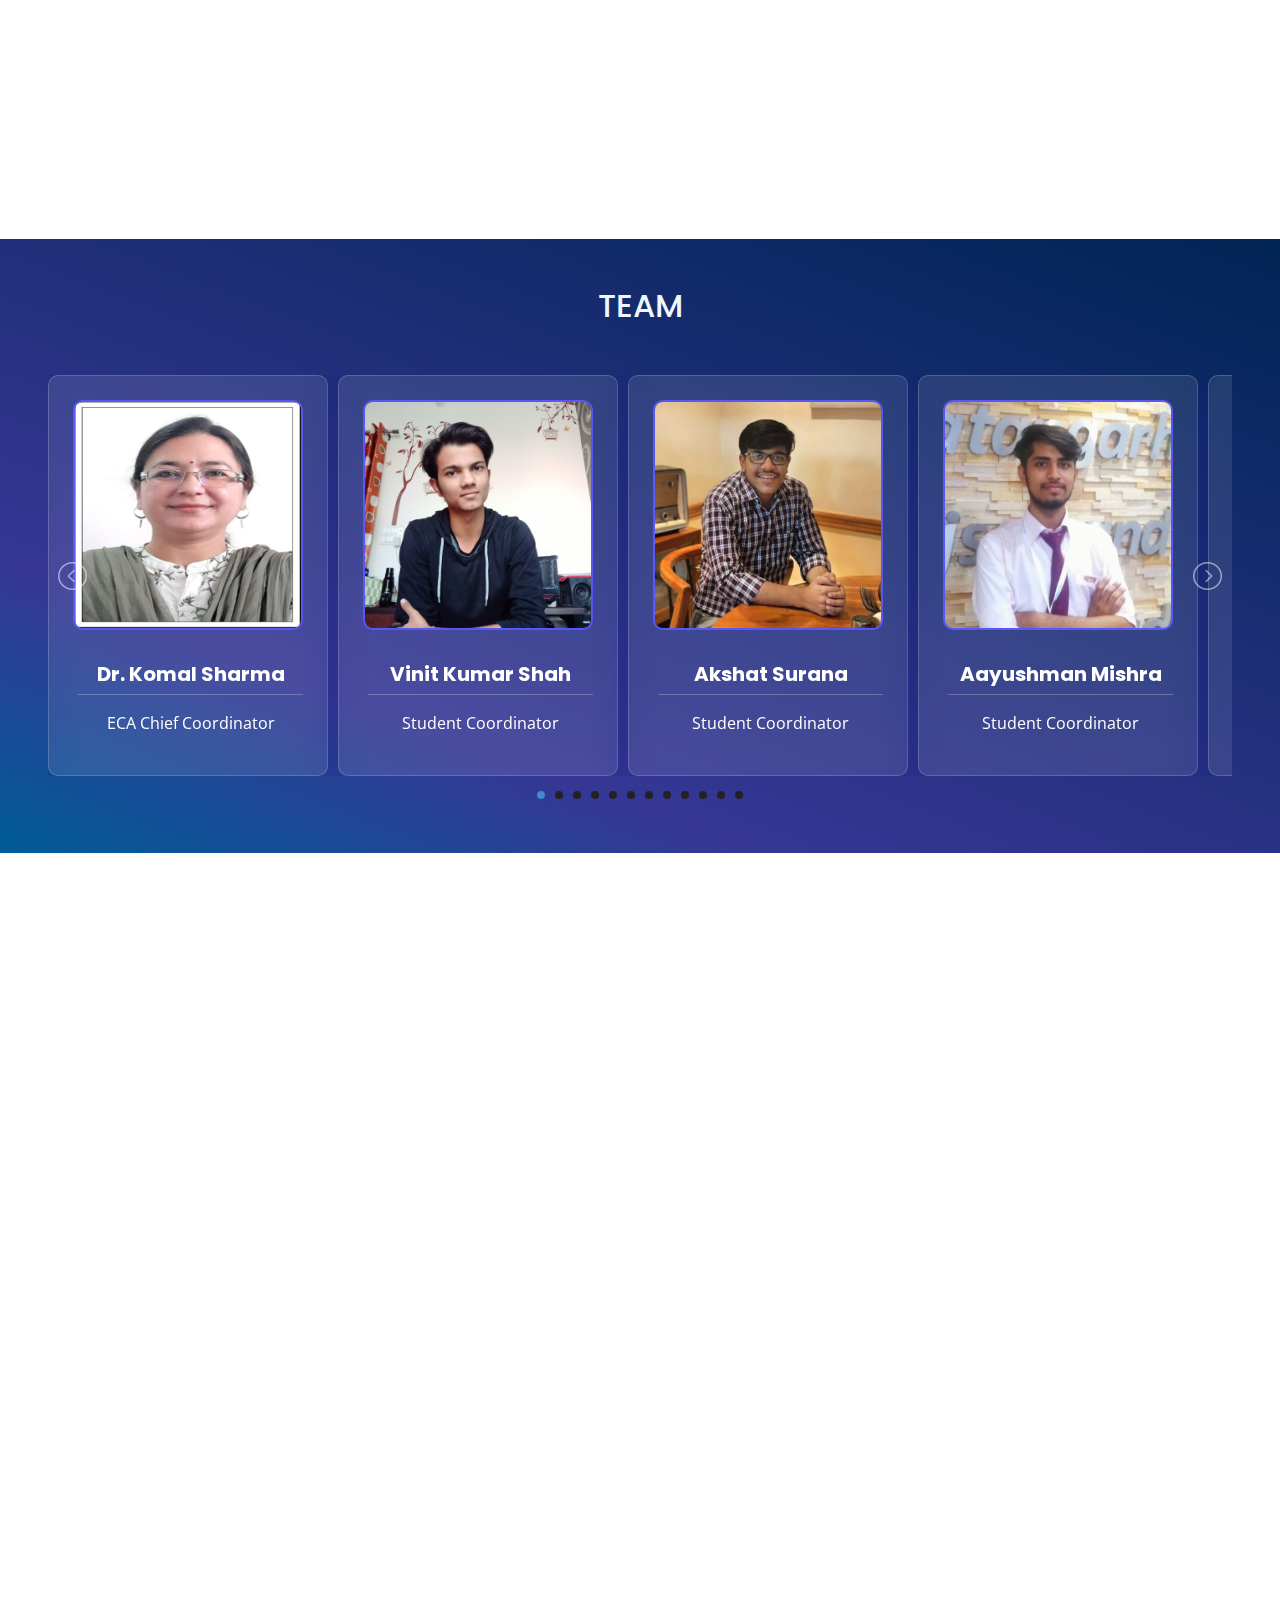
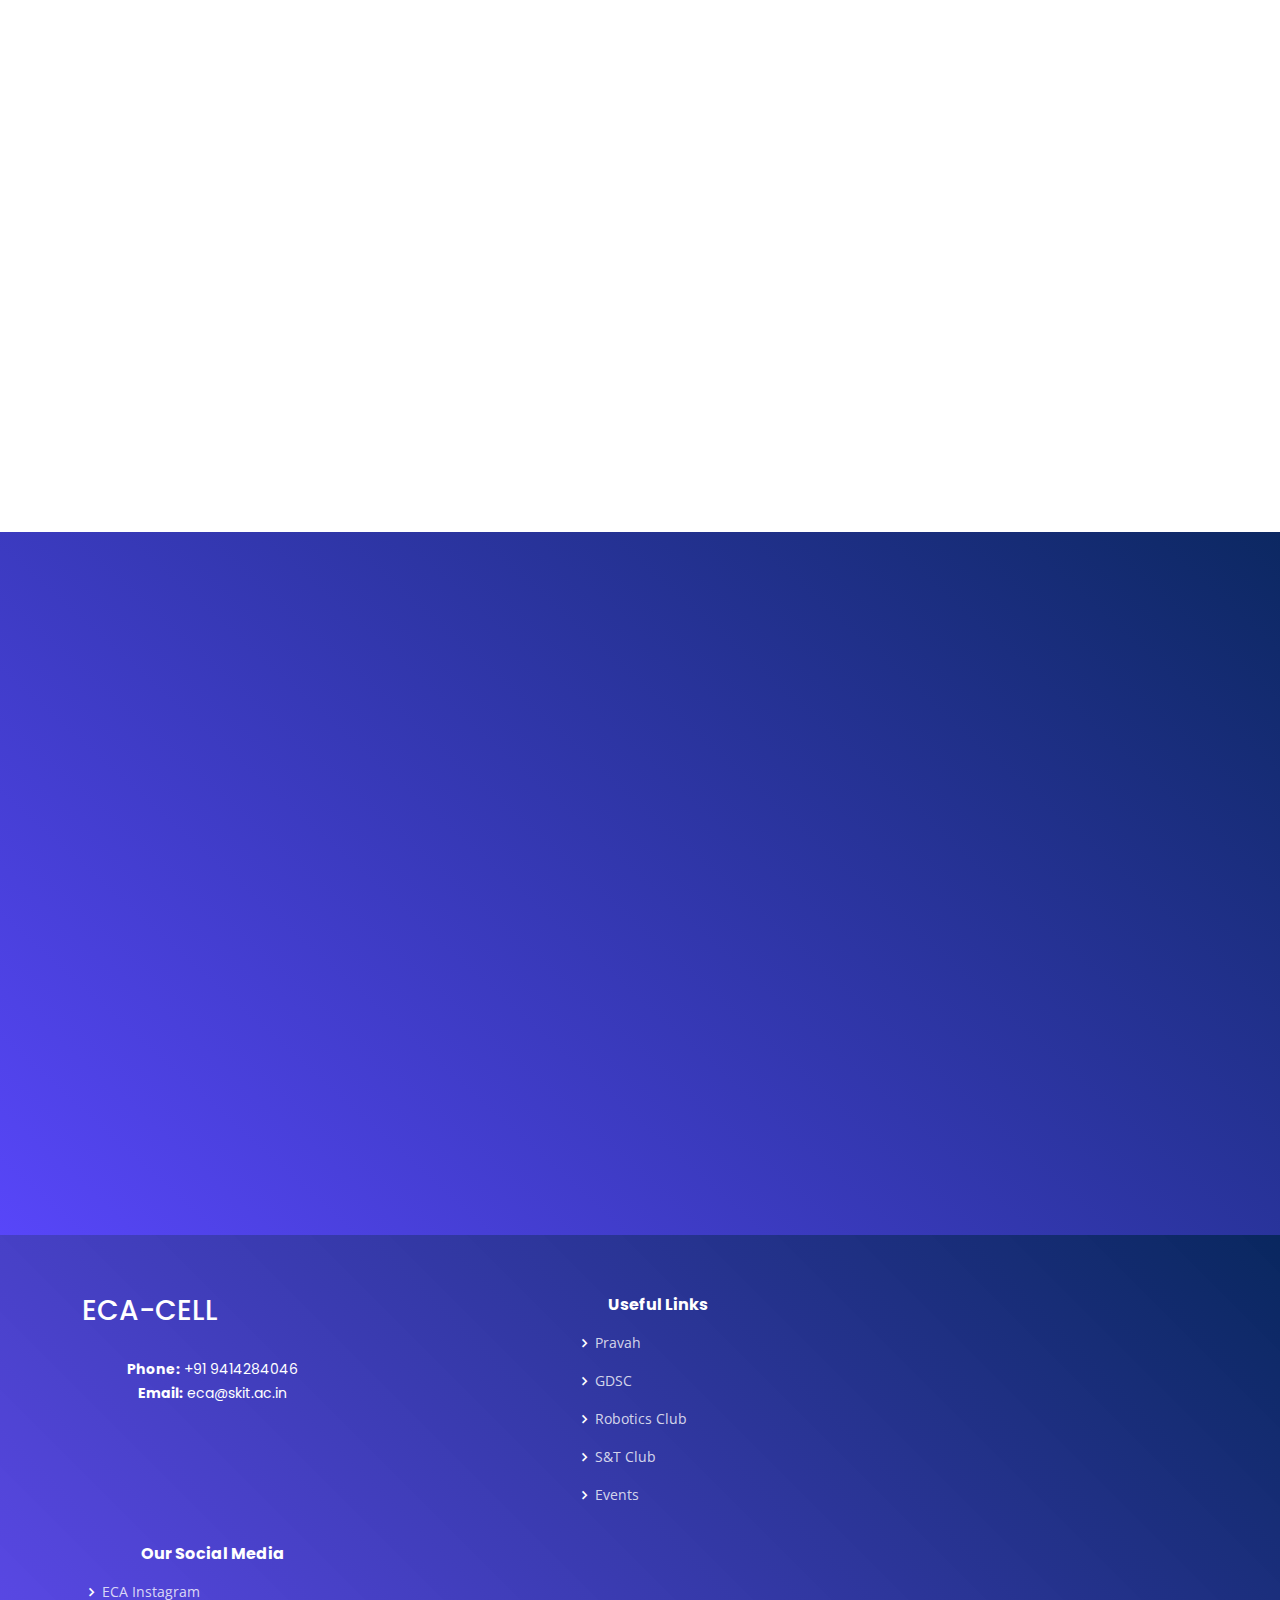
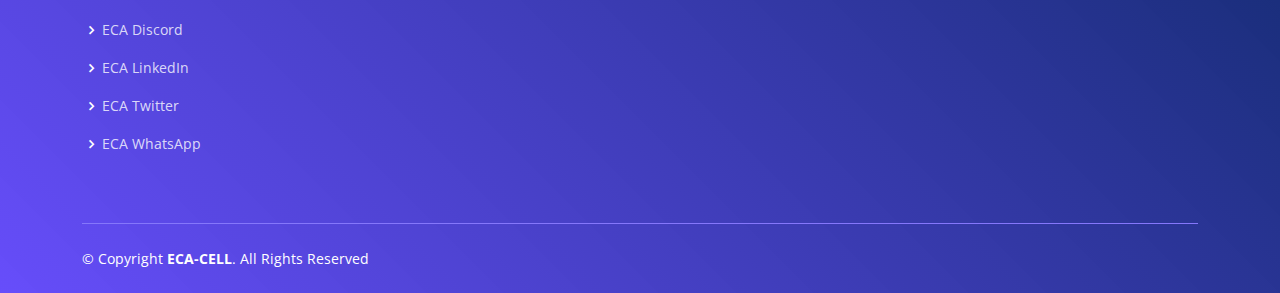
==== commit f275fc40: "cmt" ====
--- a/index.html
+++ b/index.html
@@ -239,10 +239,10 @@
 
             <div class="section-title">
                 <h2>gallery</h2>
-                <p>Magnam dolores commodi suscipit. Necessitatibus eius consequatur ex aliquid fuga eum quidem. Sit sint
+                <!-- <p>Magnam dolores commodi suscipit. Necessitatibus eius consequatur ex aliquid fuga eum quidem. Sit sint
                     consectetur velit. Quisquam quos quisquam cupiditate. Et nemo qui impedit suscipit alias ea. Quia
                     fugiat sit in iste officiis commodi
-                    quidem hic quas.</p>
+                    quidem hic quas.</p> -->
             </div>
 
             <div class="row">
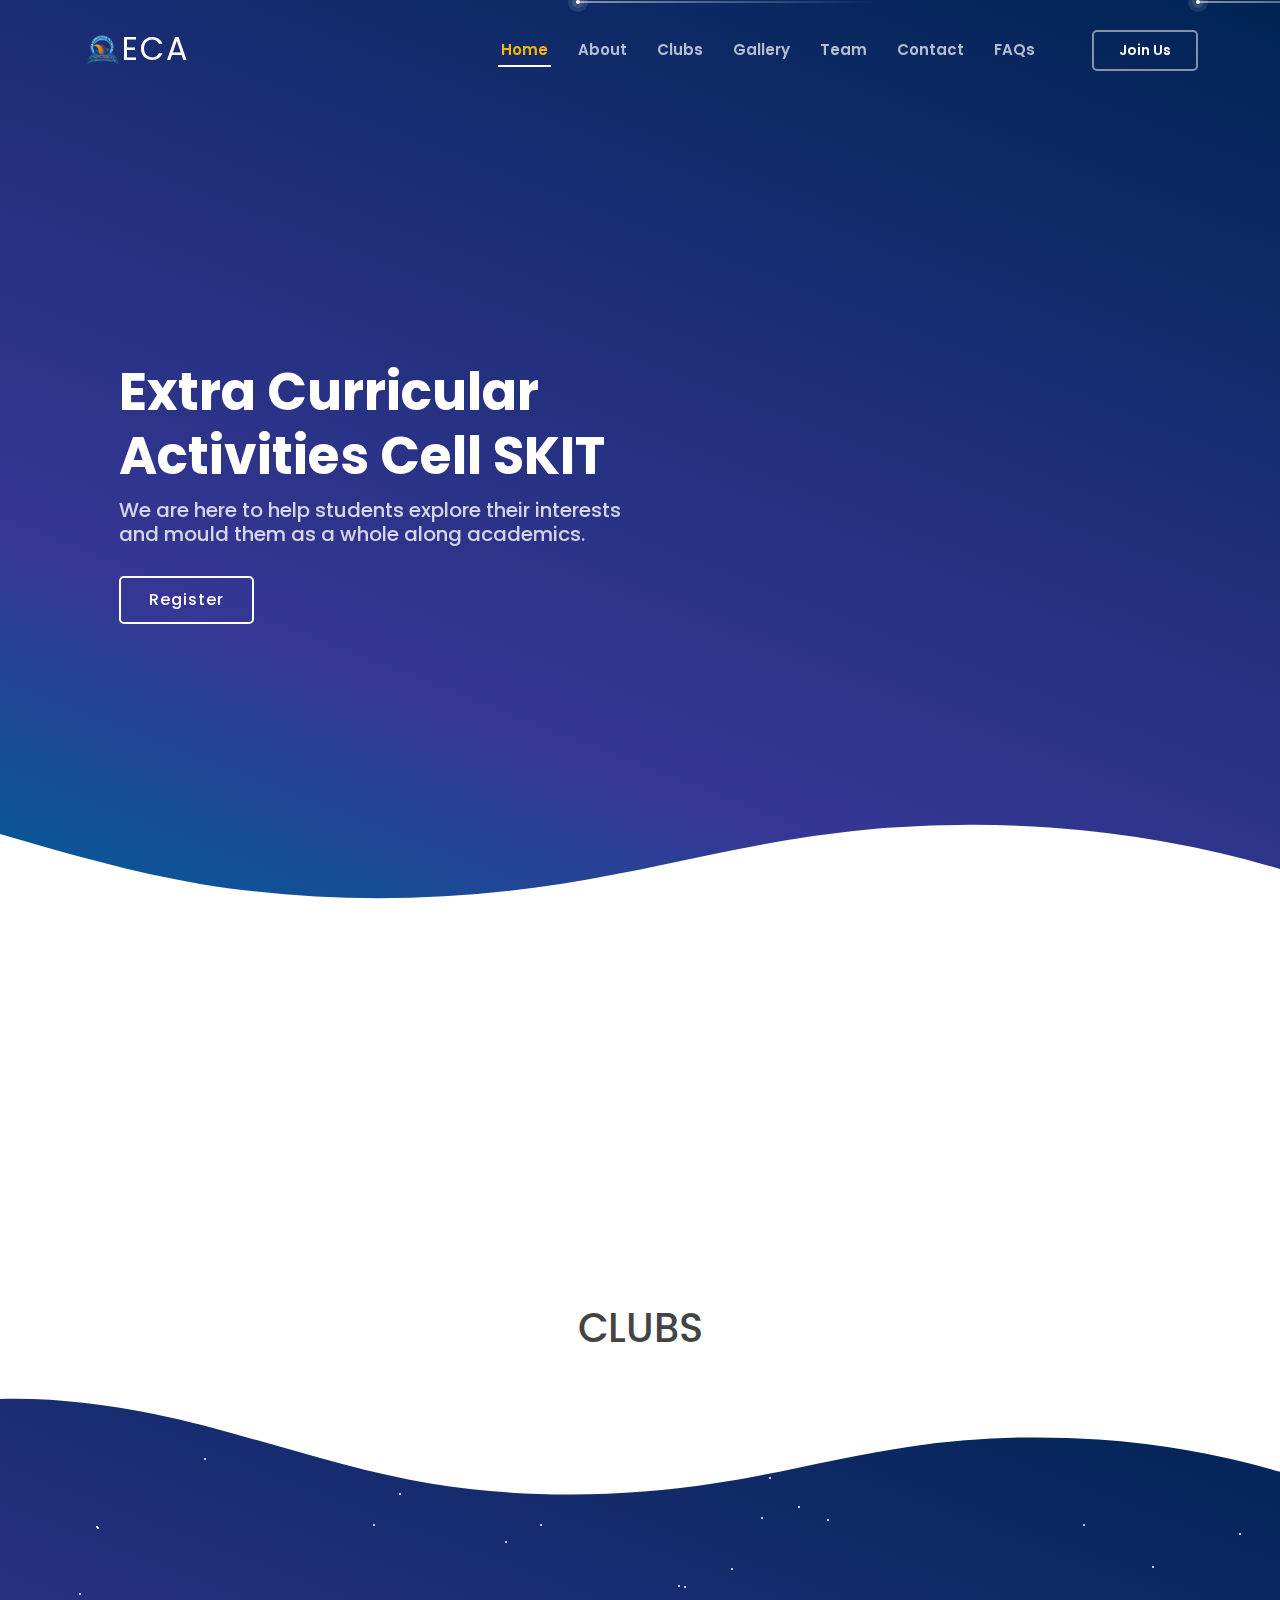
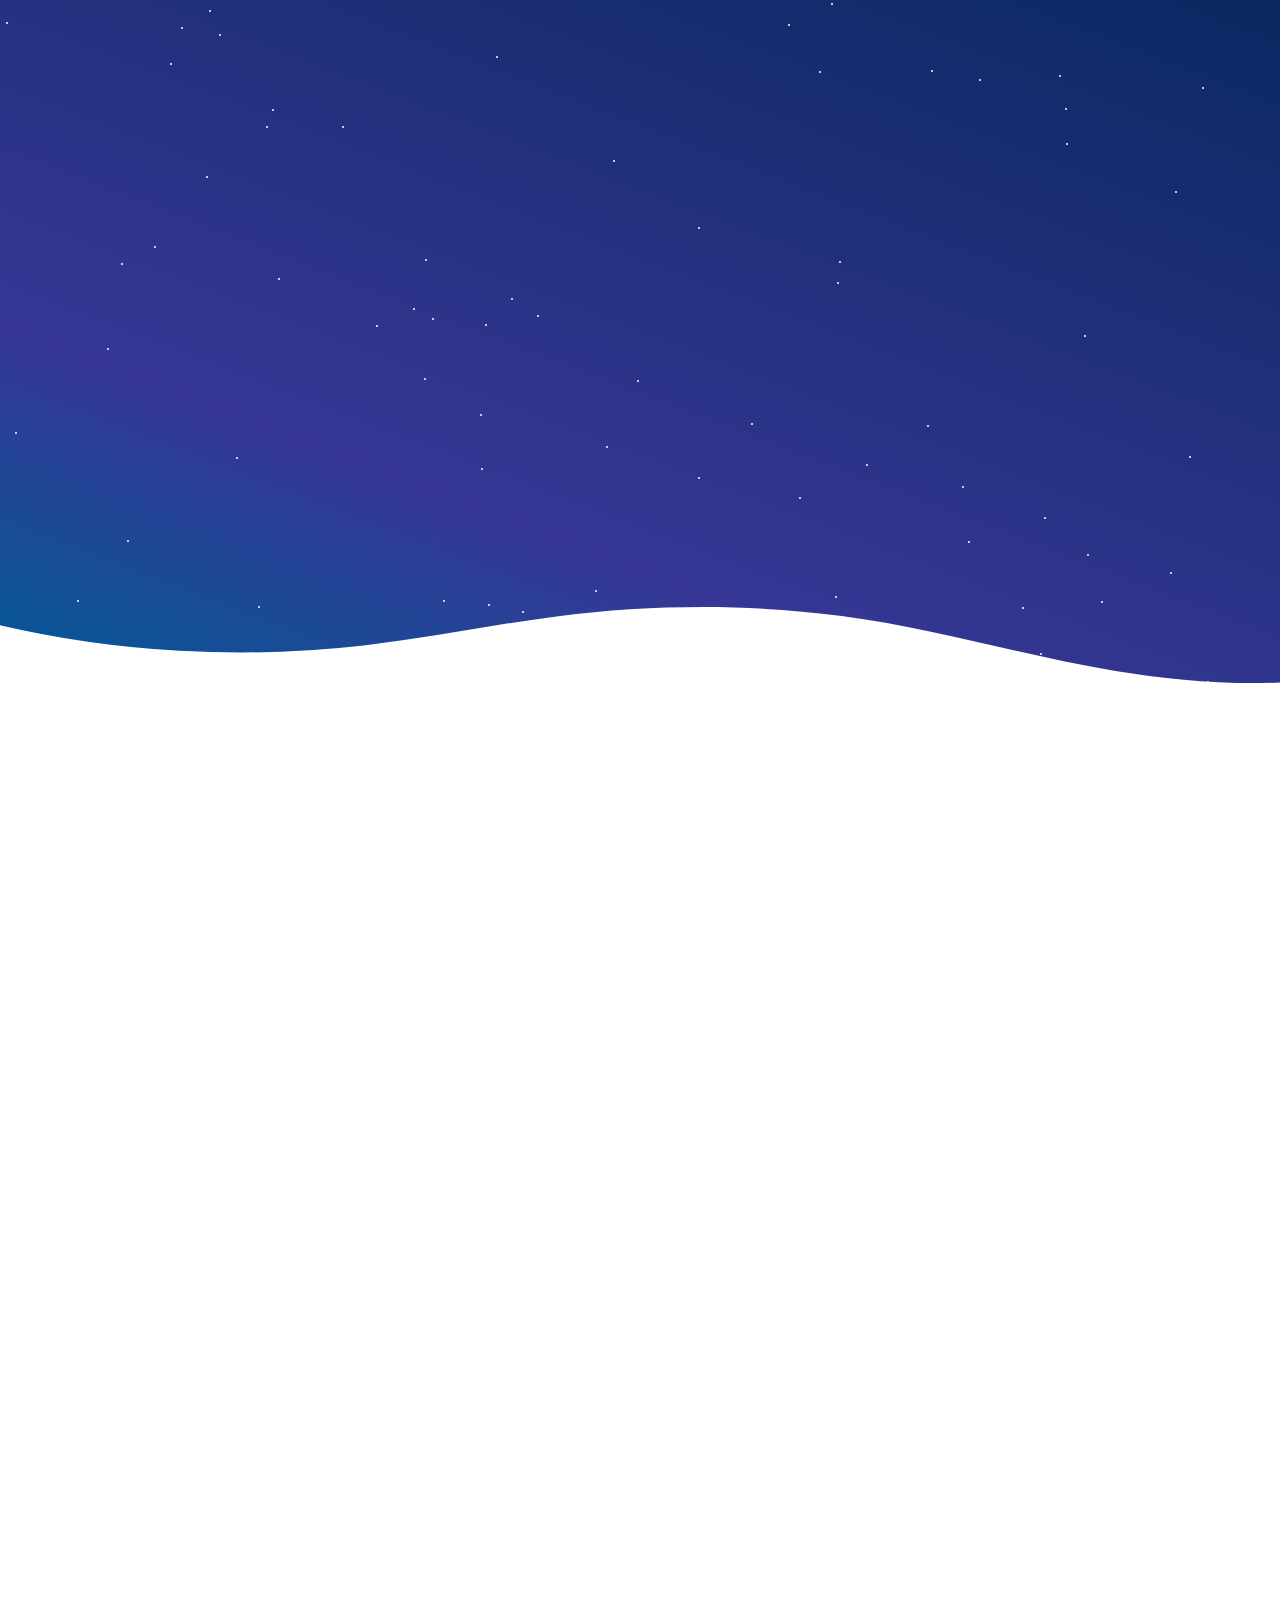
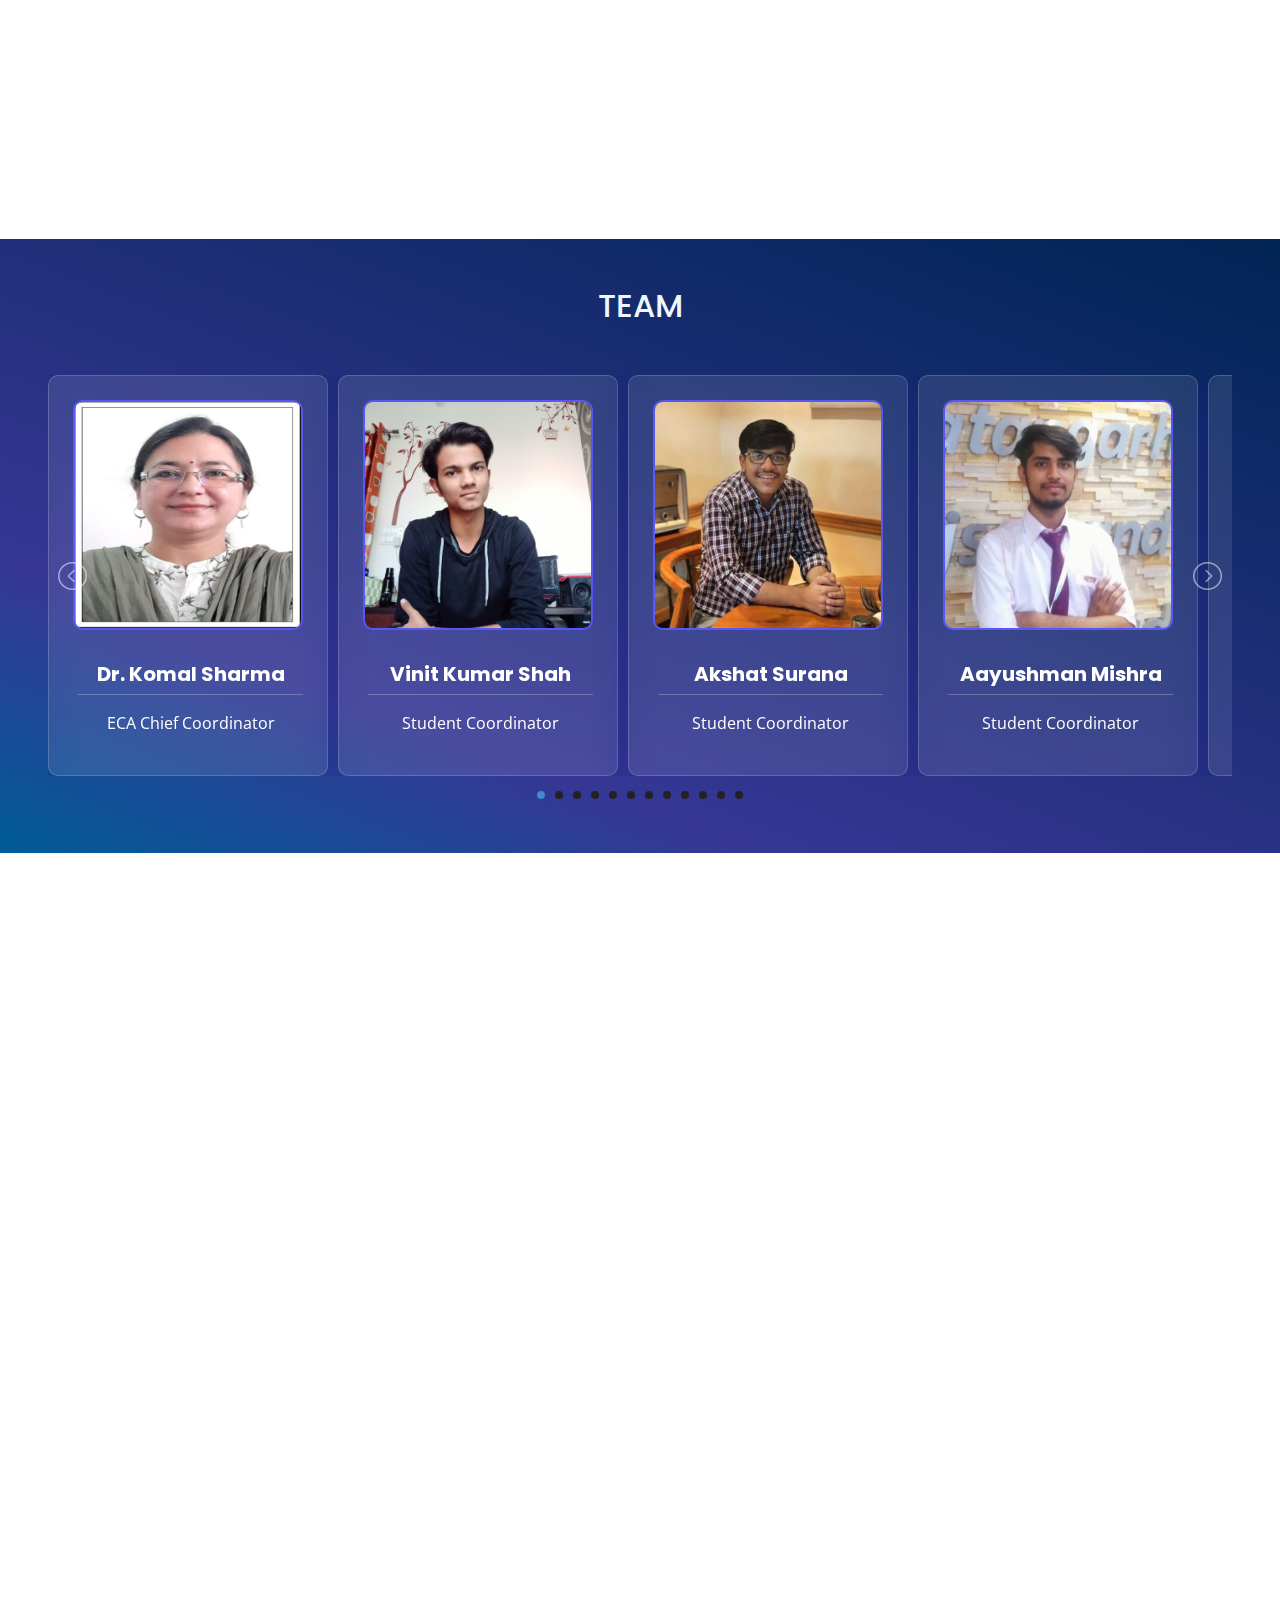
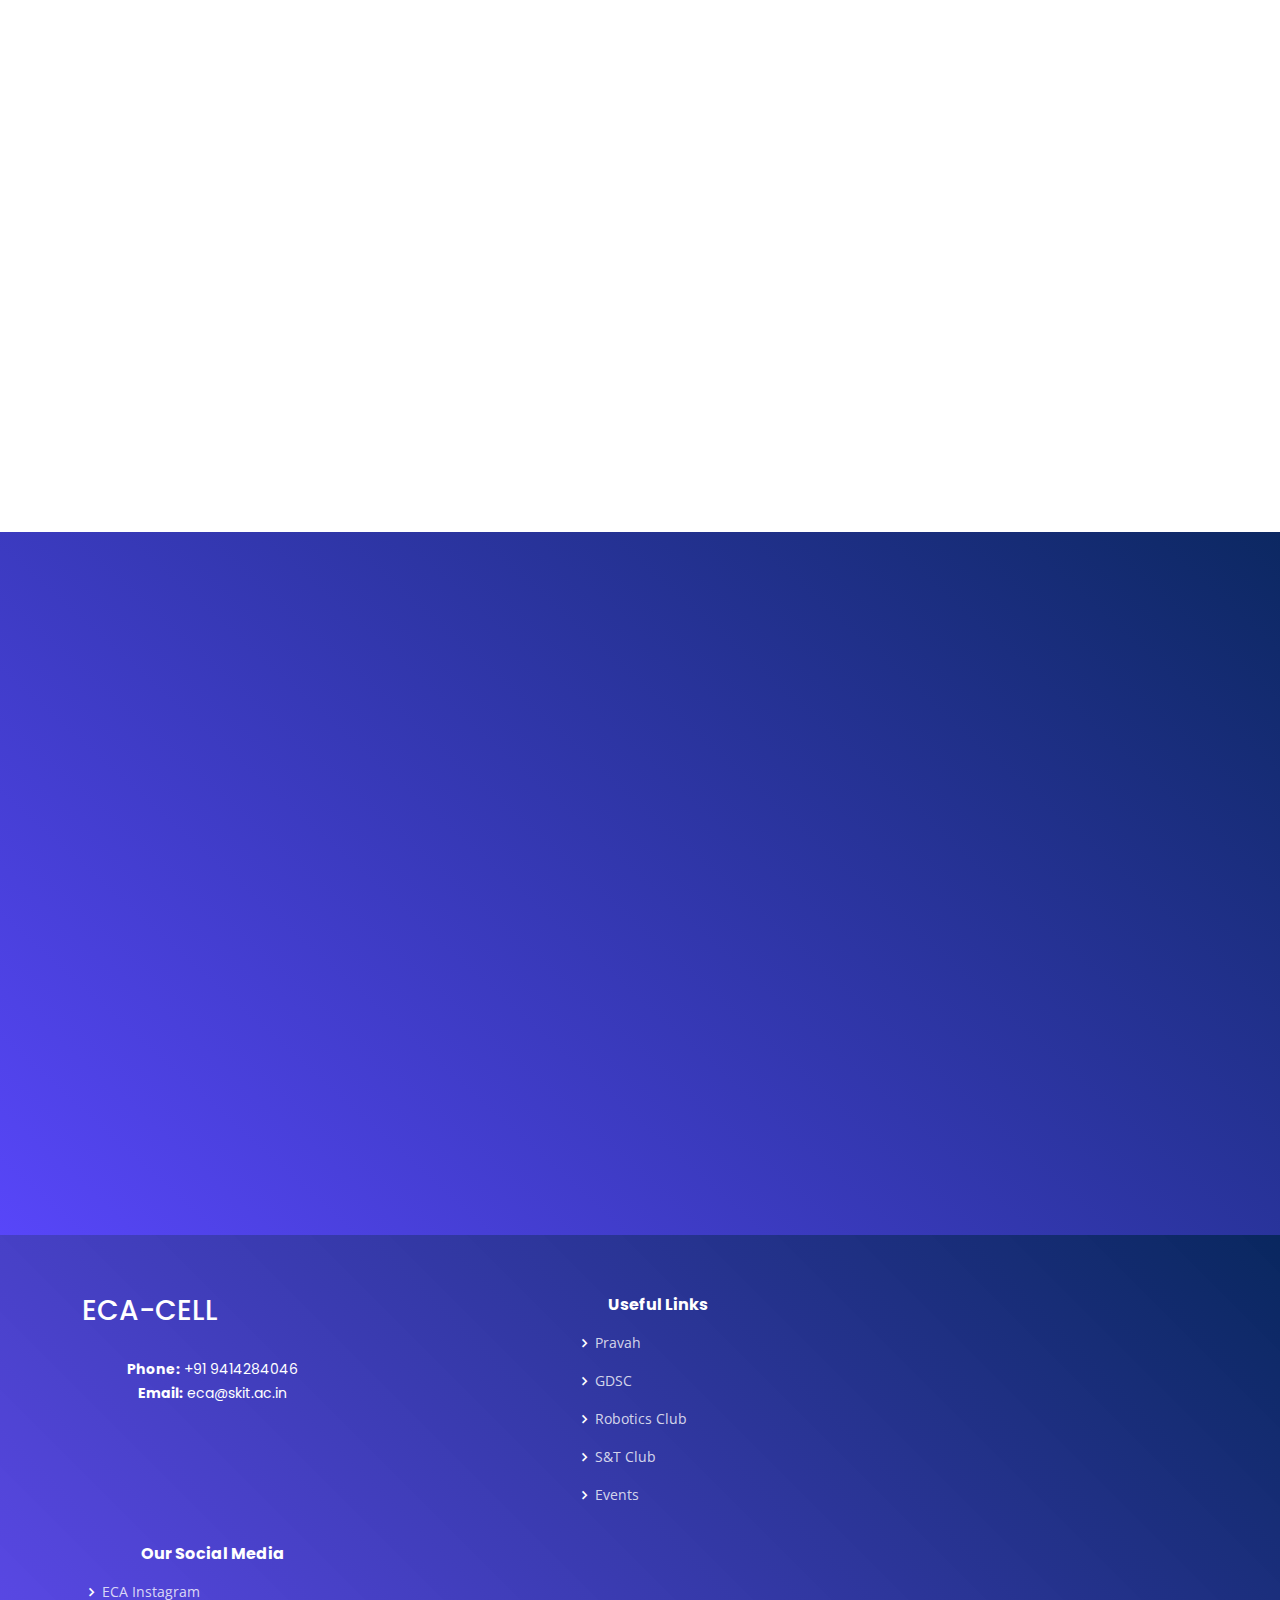
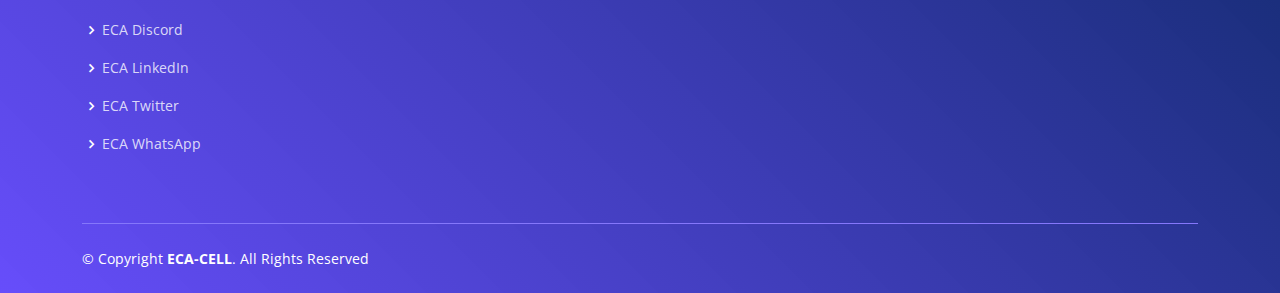
==== commit 6dfee7f7: "faq" ====
--- a/index.html
+++ b/index.html
@@ -886,7 +886,7 @@
                             data-bs-target="#faq-list-2" class="collapsed">Why should we join clubs?
                             <i class="bx bx-chevron-down icon-show"></i><i class="bx bx-chevron-up icon-close"></i></a>
                         <div id="faq-list-2" class="collapse" data-bs-parent=".faq-list">
-                            <p>
+                            <p>Clubs can make you more versatile as an individual and can improve your team skills giving you a healthy environment to compete.
 
                             </p>
                         </div>
@@ -894,20 +894,19 @@
 
                     <li data-aos="fade-up" data-aos-delay="300">
                         <i class="bx bx-help-circle icon-help"></i> <a data-bs-toggle="collapse"
-                            data-bs-target="#faq-list-3" class="collapsed">What is ECA?
+                            data-bs-target="#faq-list-3" class="collapsed">What is SODECA?
                             <i class="bx bx-chevron-down icon-show"></i><i class="bx bx-chevron-up icon-close"></i></a>
                         <div id="faq-list-3" class="collapse" data-bs-parent=".faq-list">
-                           <P></P>
+                           <P>Social Outreach, Discipline & Extra-Curricular Activities OR SOCDECA has weightage in your marksheet also. This is done to ensure that the students can also pursue their interests along-side academics.</P>
                         </div>
                     </li>
 
                     <li data-aos="fade-up" data-aos-delay="400">
                         <i class="bx bx-help-circle icon-help"></i> <a data-bs-toggle="collapse"
-                            data-bs-target="#faq-list-4" class="collapsed">What are the benefits of becoming a part of ECA?
-                            et tortor consequat? <i class="bx bx-chevron-down icon-show"></i><i
+                            data-bs-target="#faq-list-4" class="collapsed">How many clubs can I join?<i class="bx bx-chevron-down icon-show"></i><i
                                 class="bx bx-chevron-up icon-close"></i></a>
                         <div id="faq-list-4" class="collapse" data-bs-parent=".faq-list">
-                            <P></P>
+                            <P>It is highly advised to join only one club as all them meetings of the clubs take place on wednesdays in same time slot</P>
                         </div>
                     </li>
 
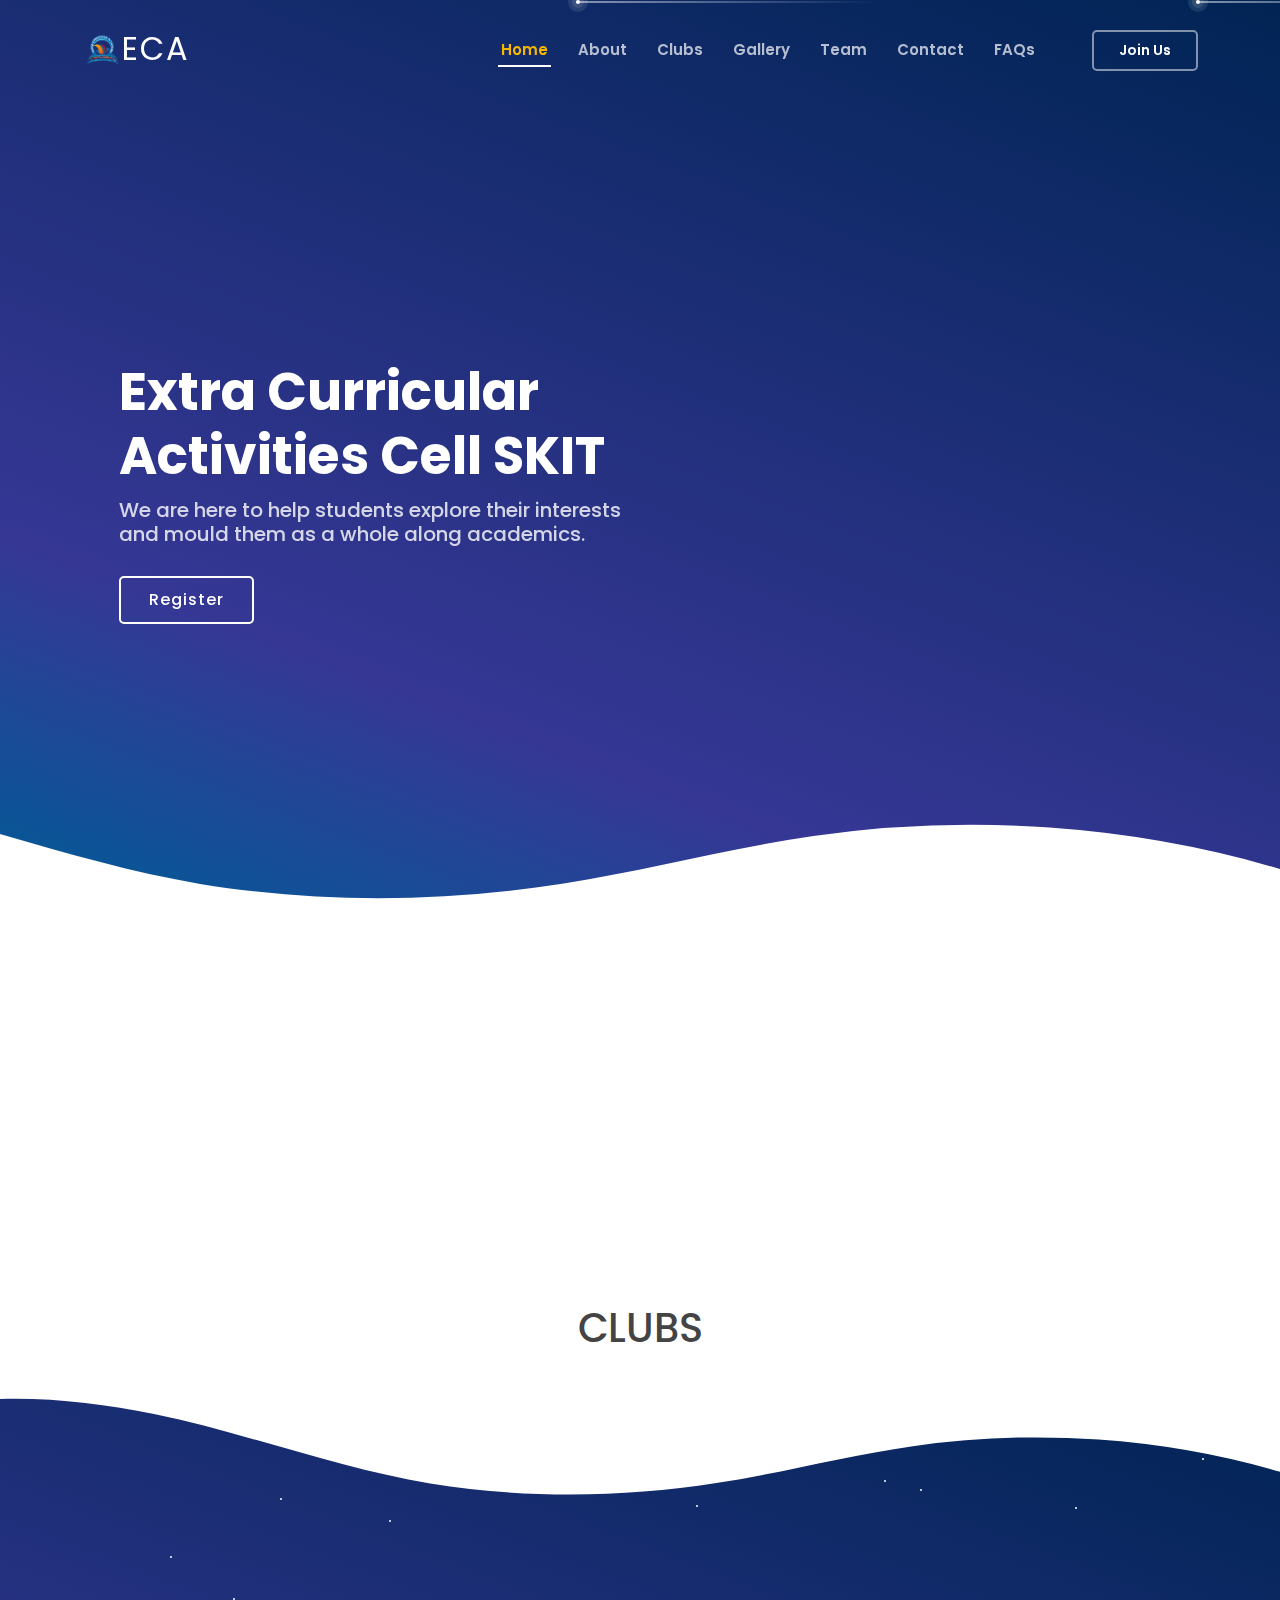
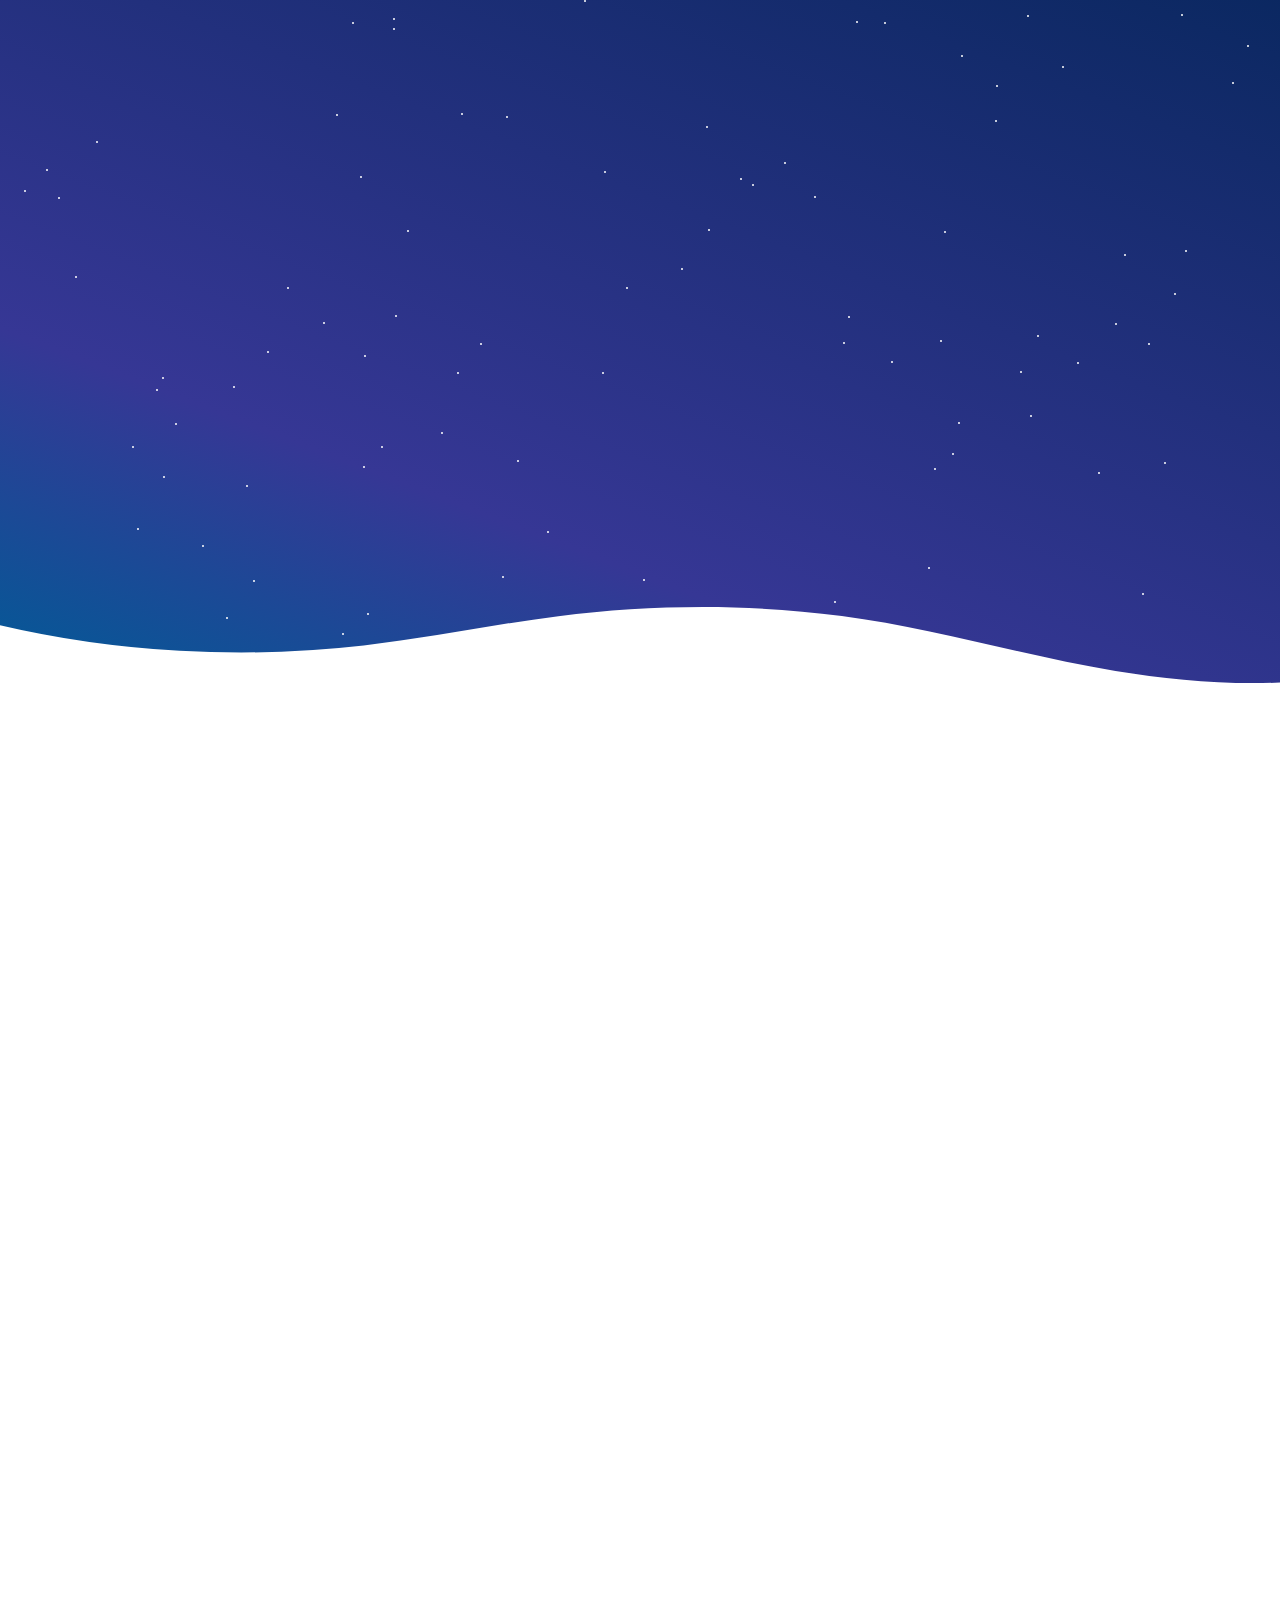
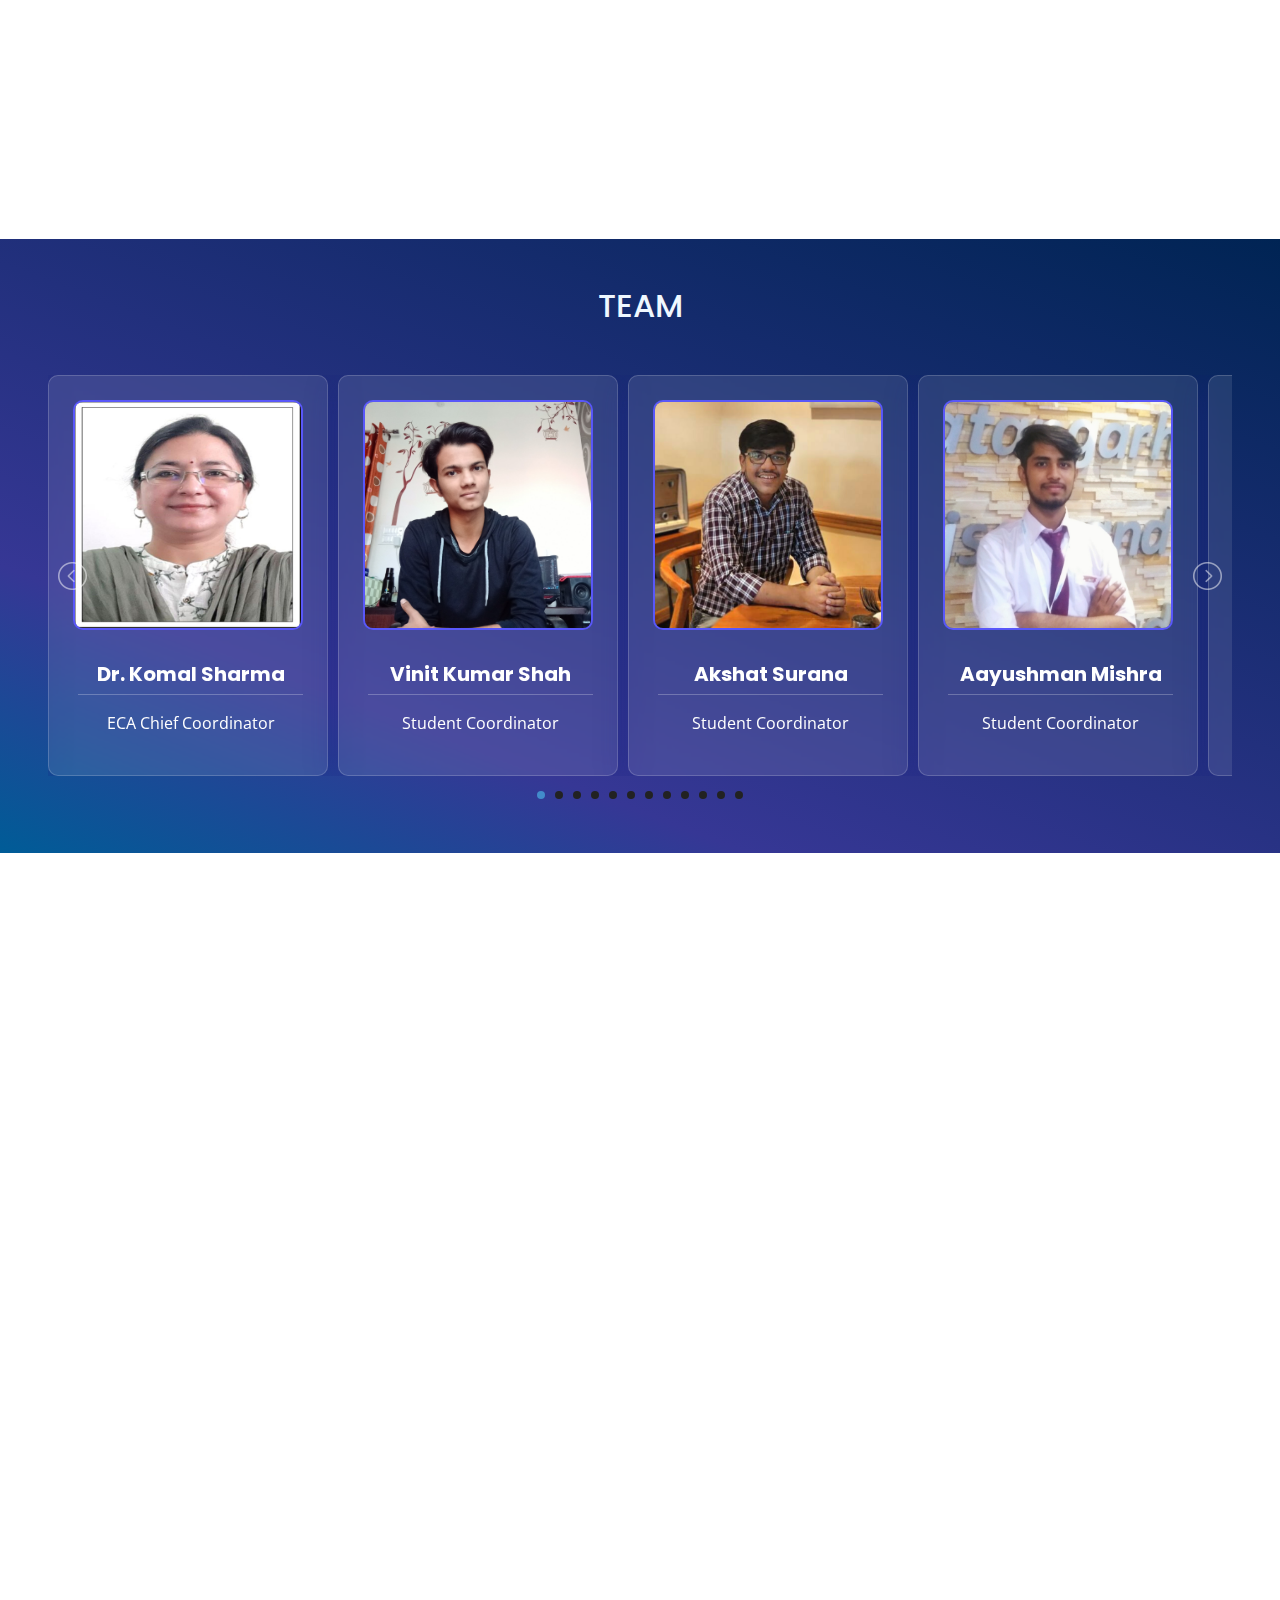
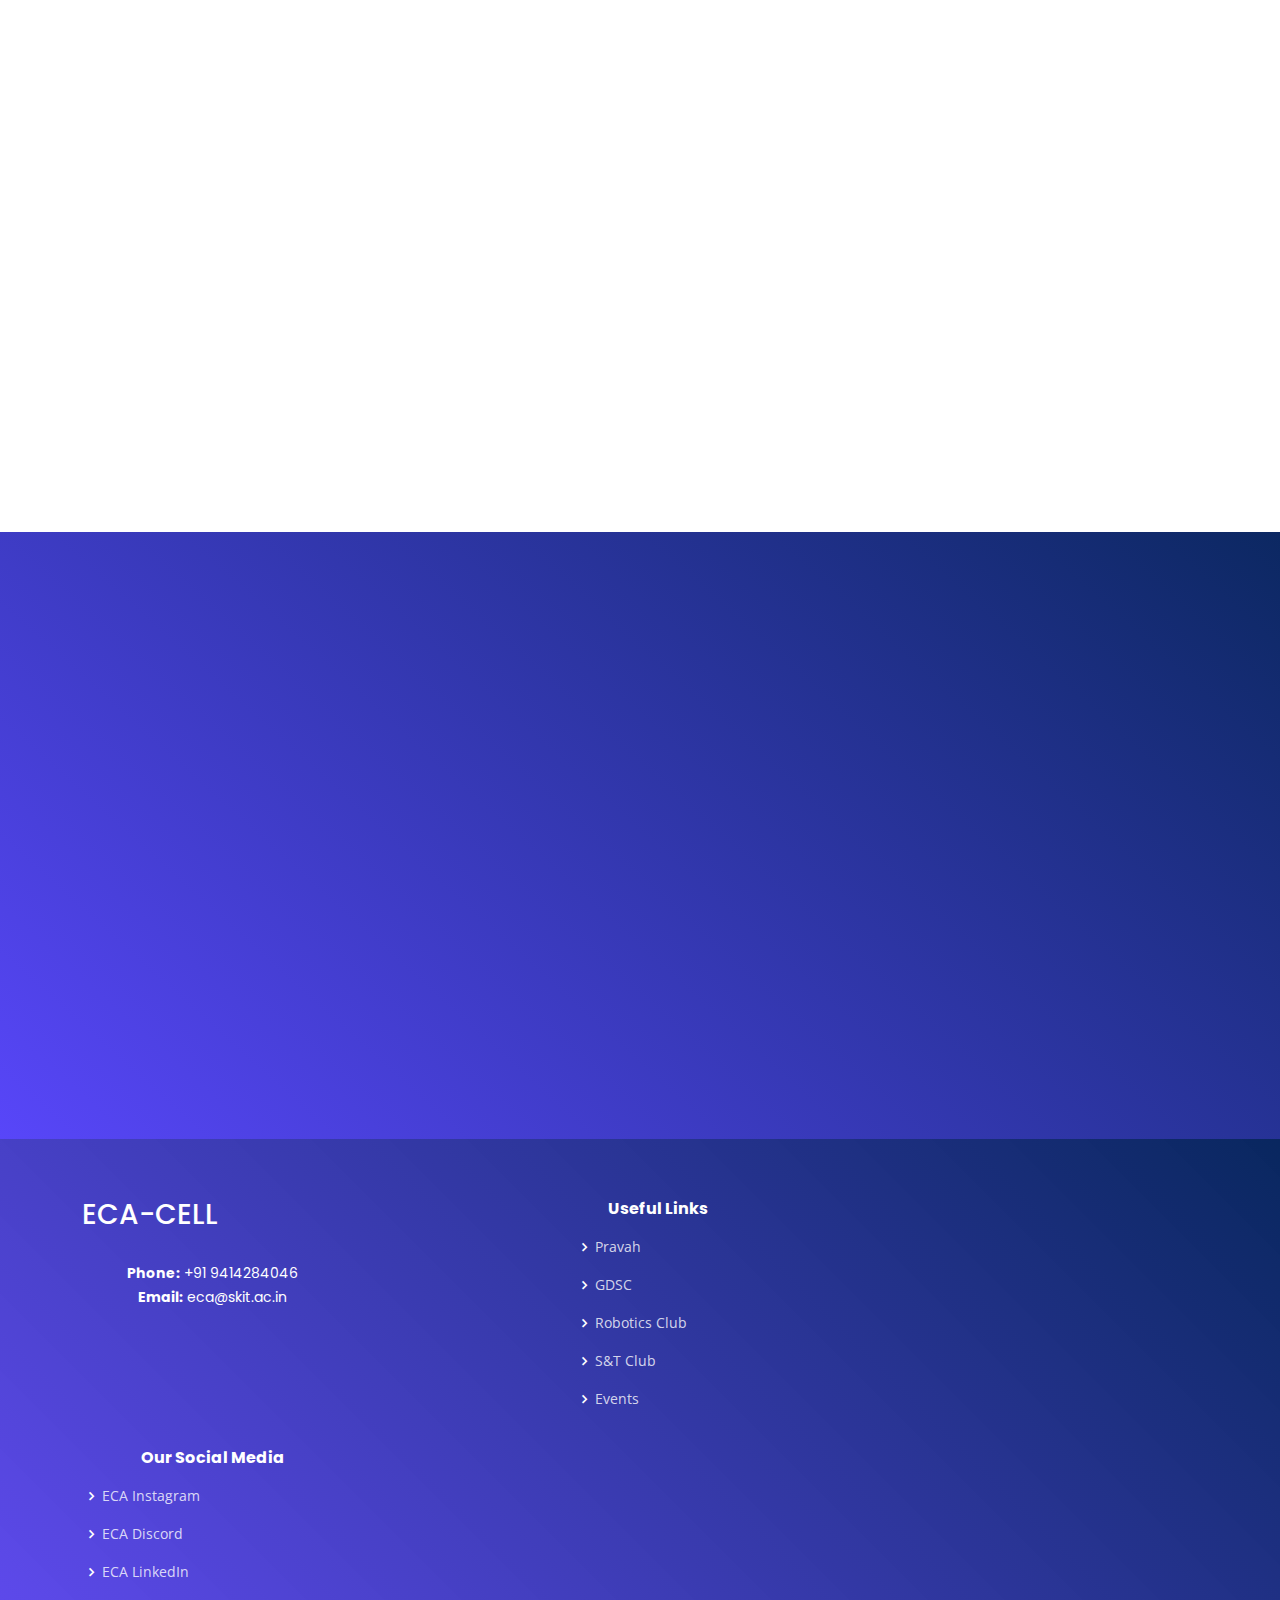
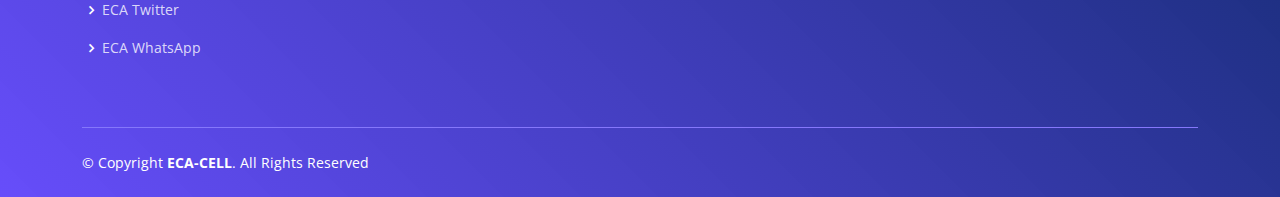
==== commit 37d55560: "change" ====
--- a/index.html
+++ b/index.html
@@ -858,12 +858,7 @@
 
             <div class="section-title">
                 <h2>Frequently Asked Questions</h2>
-                <p>Our motive at ECA is to help students explore their interests beyond academics and find like-minded
-                    people which can help them accelerate their growth. Standing strong with more than 26 clubs, ECA
-                    offers an array of choices for freshers <br>
-                    Of the students | By the students | For the students <br>
-
-                    We are Extra-Curricular Cell of SKIT!</p>
+                <p></p>
             </div>
 
             <div class="faq-list">
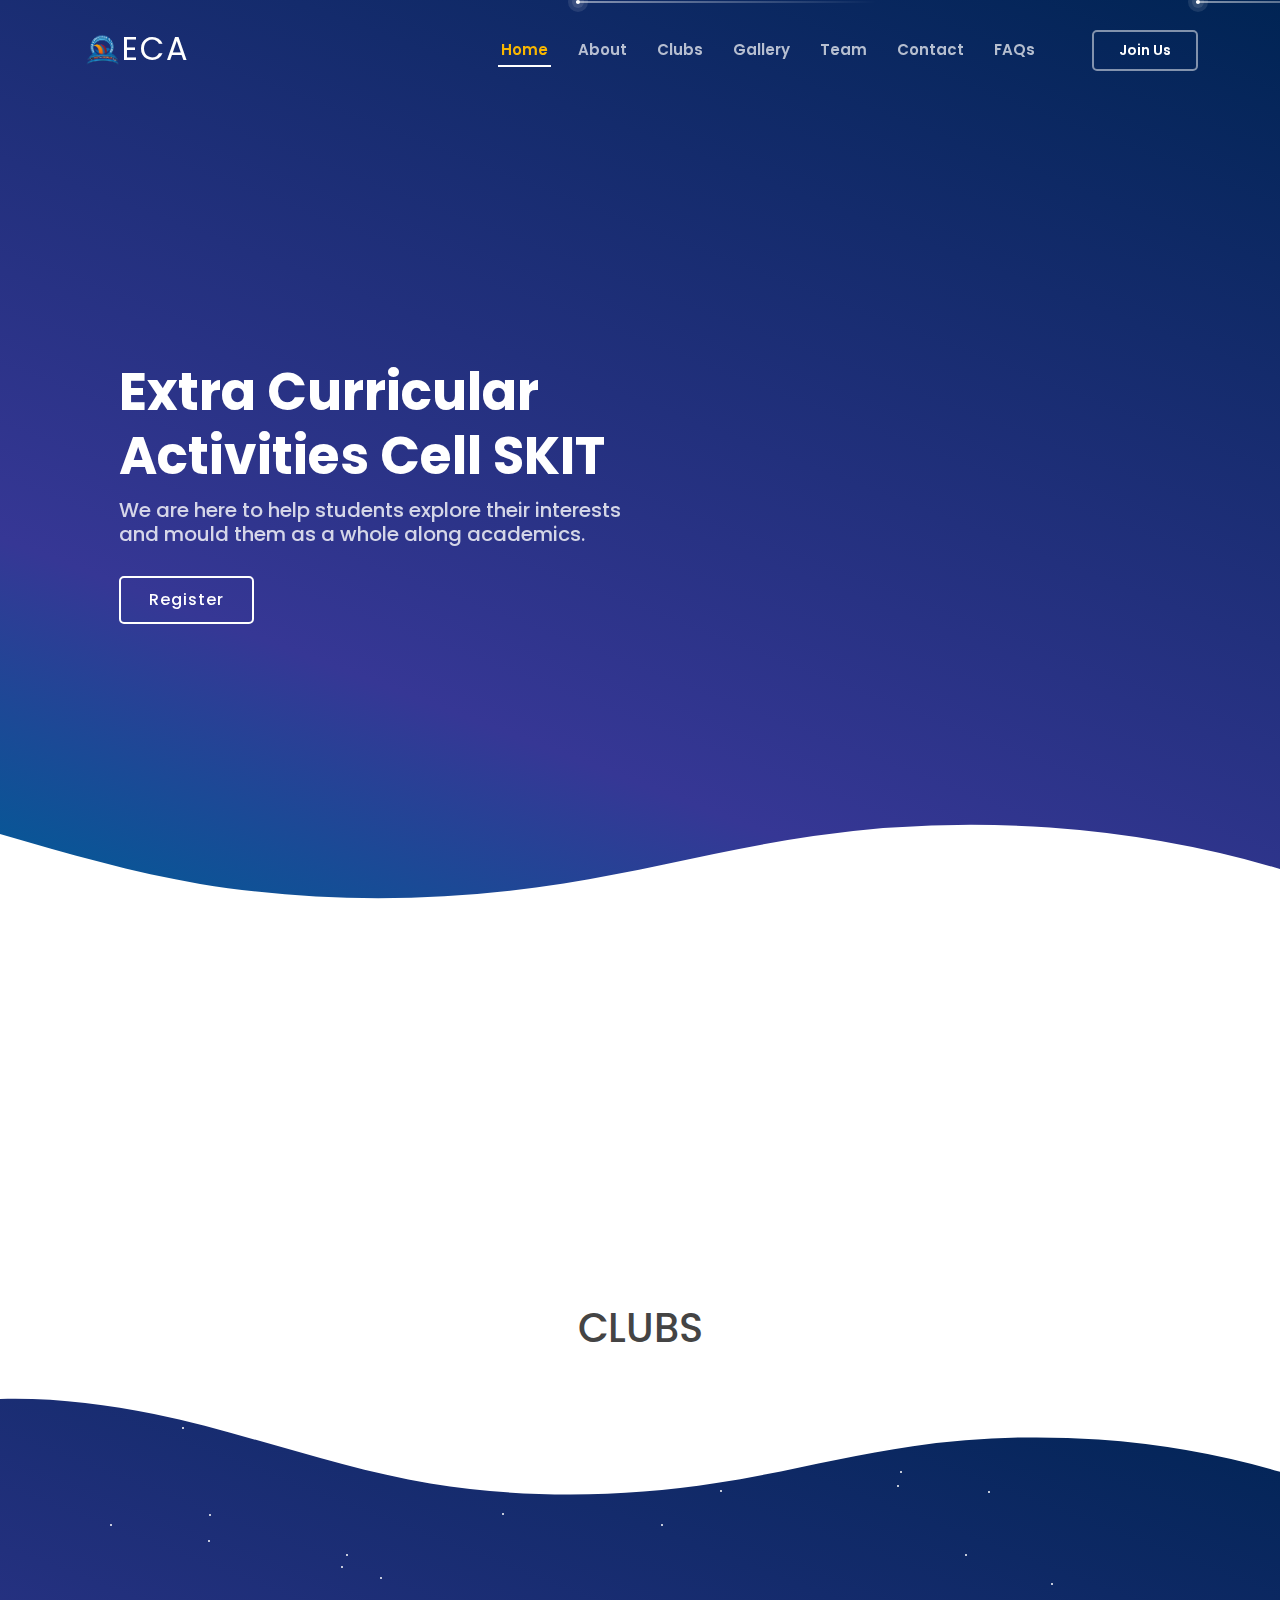
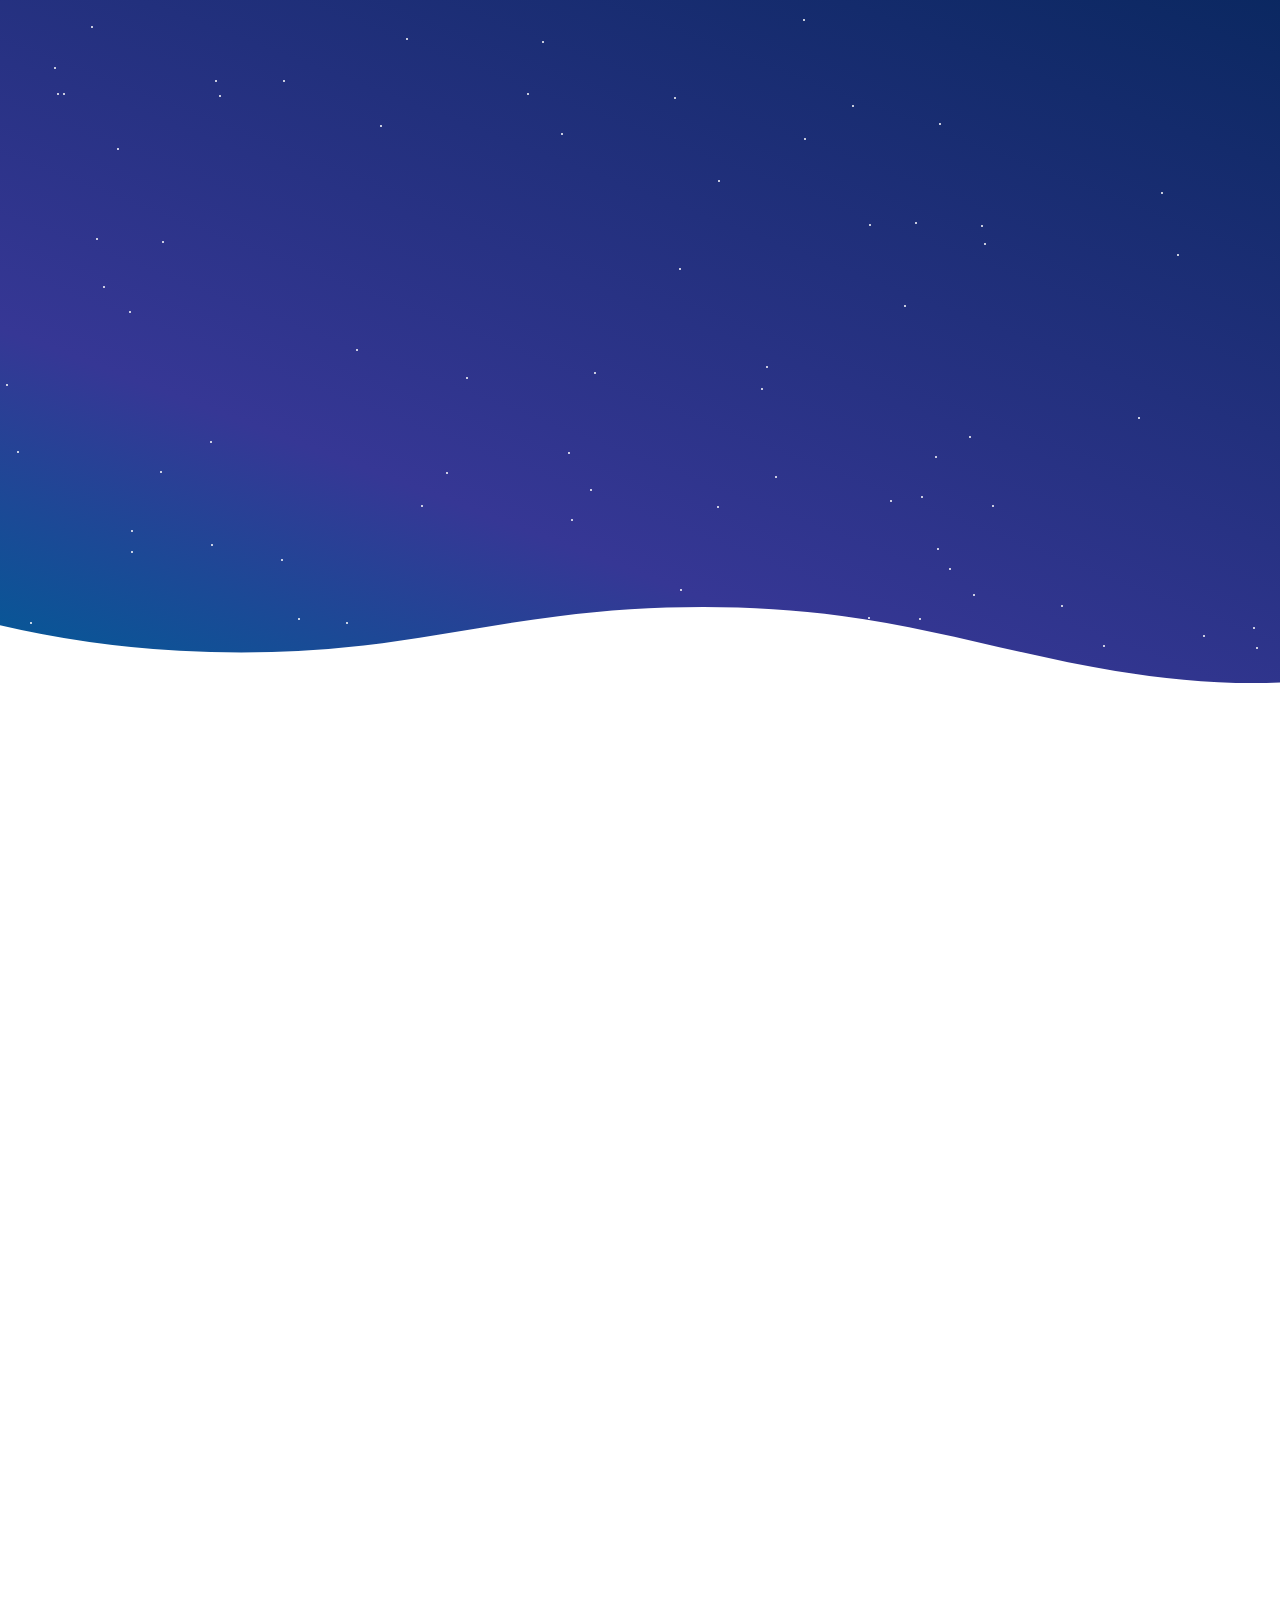
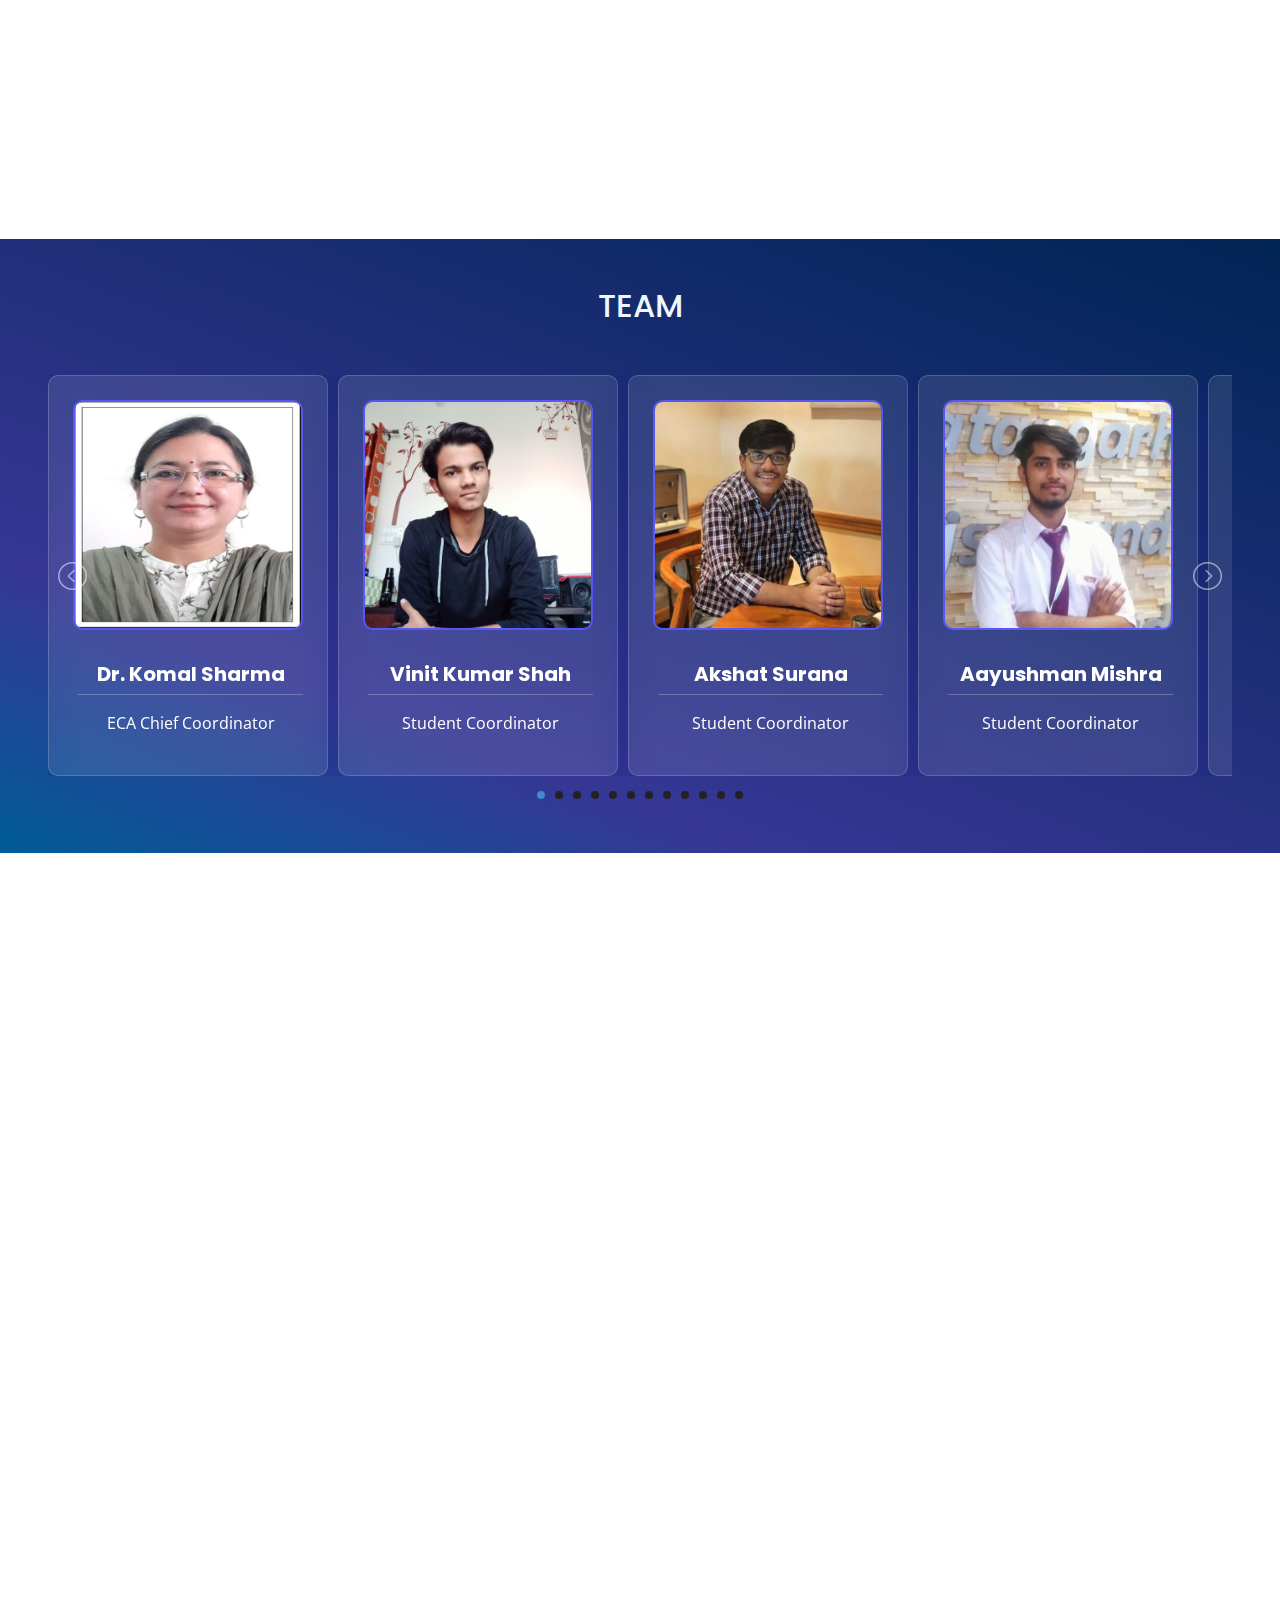
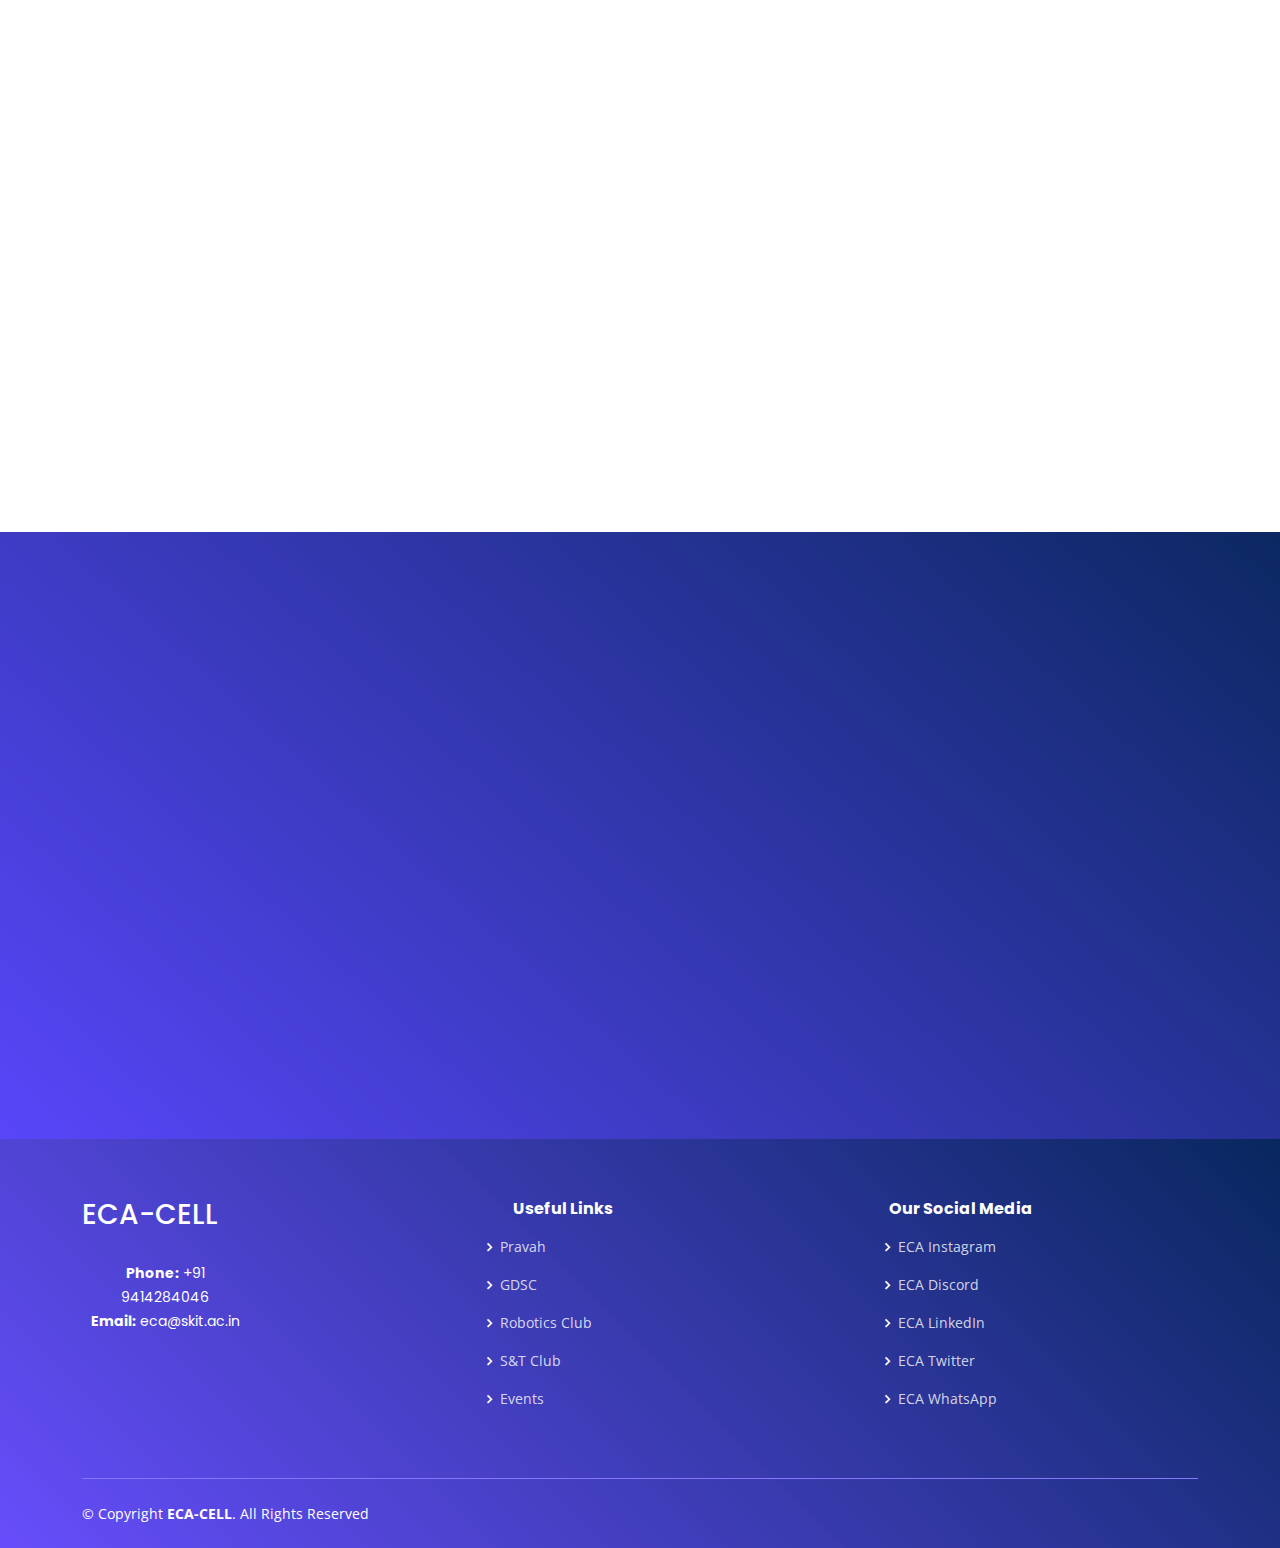
==== commit d16807c8: "ASDF" ====
--- a/index.html
+++ b/index.html
@@ -939,7 +939,7 @@
             <div class="container">
                 <div class="row column-gap">
 
-                    <div class="col-lg-3 col-md-6 footer-contact">
+                    <div class="col-lg-2 col-md-6 footer-contact">
                         <h3>ECA-CELL</h3>
                         <p>
 
@@ -963,7 +963,7 @@
                         </ul>
                     </div>
 
-                    <div class="col-lg-3 col-md-6 footer-links">
+                    <div class="col-lg-2 col-md-6 footer-links">
                         <h4>Our Social Media</h4>
                         <ul>
                             <li><i class="bx bx-chevron-right"></i> <a href="https://www.instagram.com/eca_skit/">ECA
